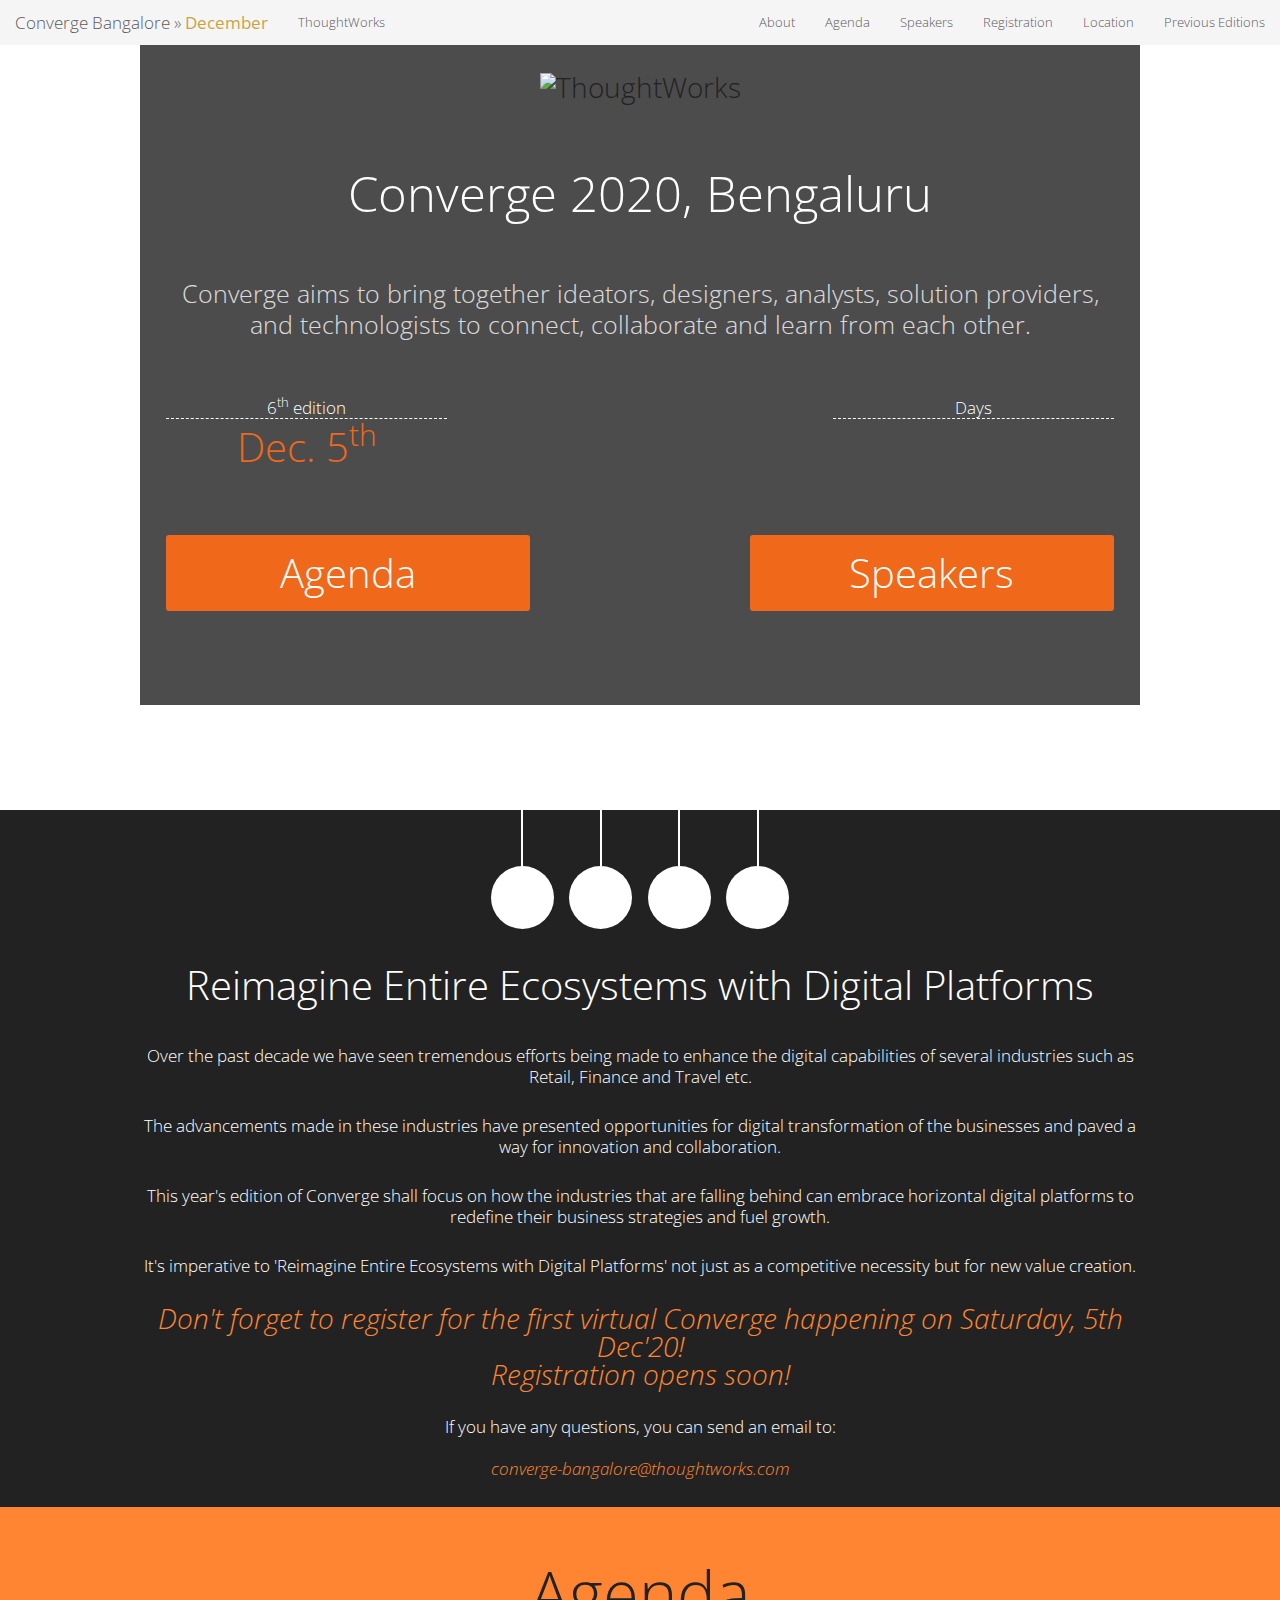
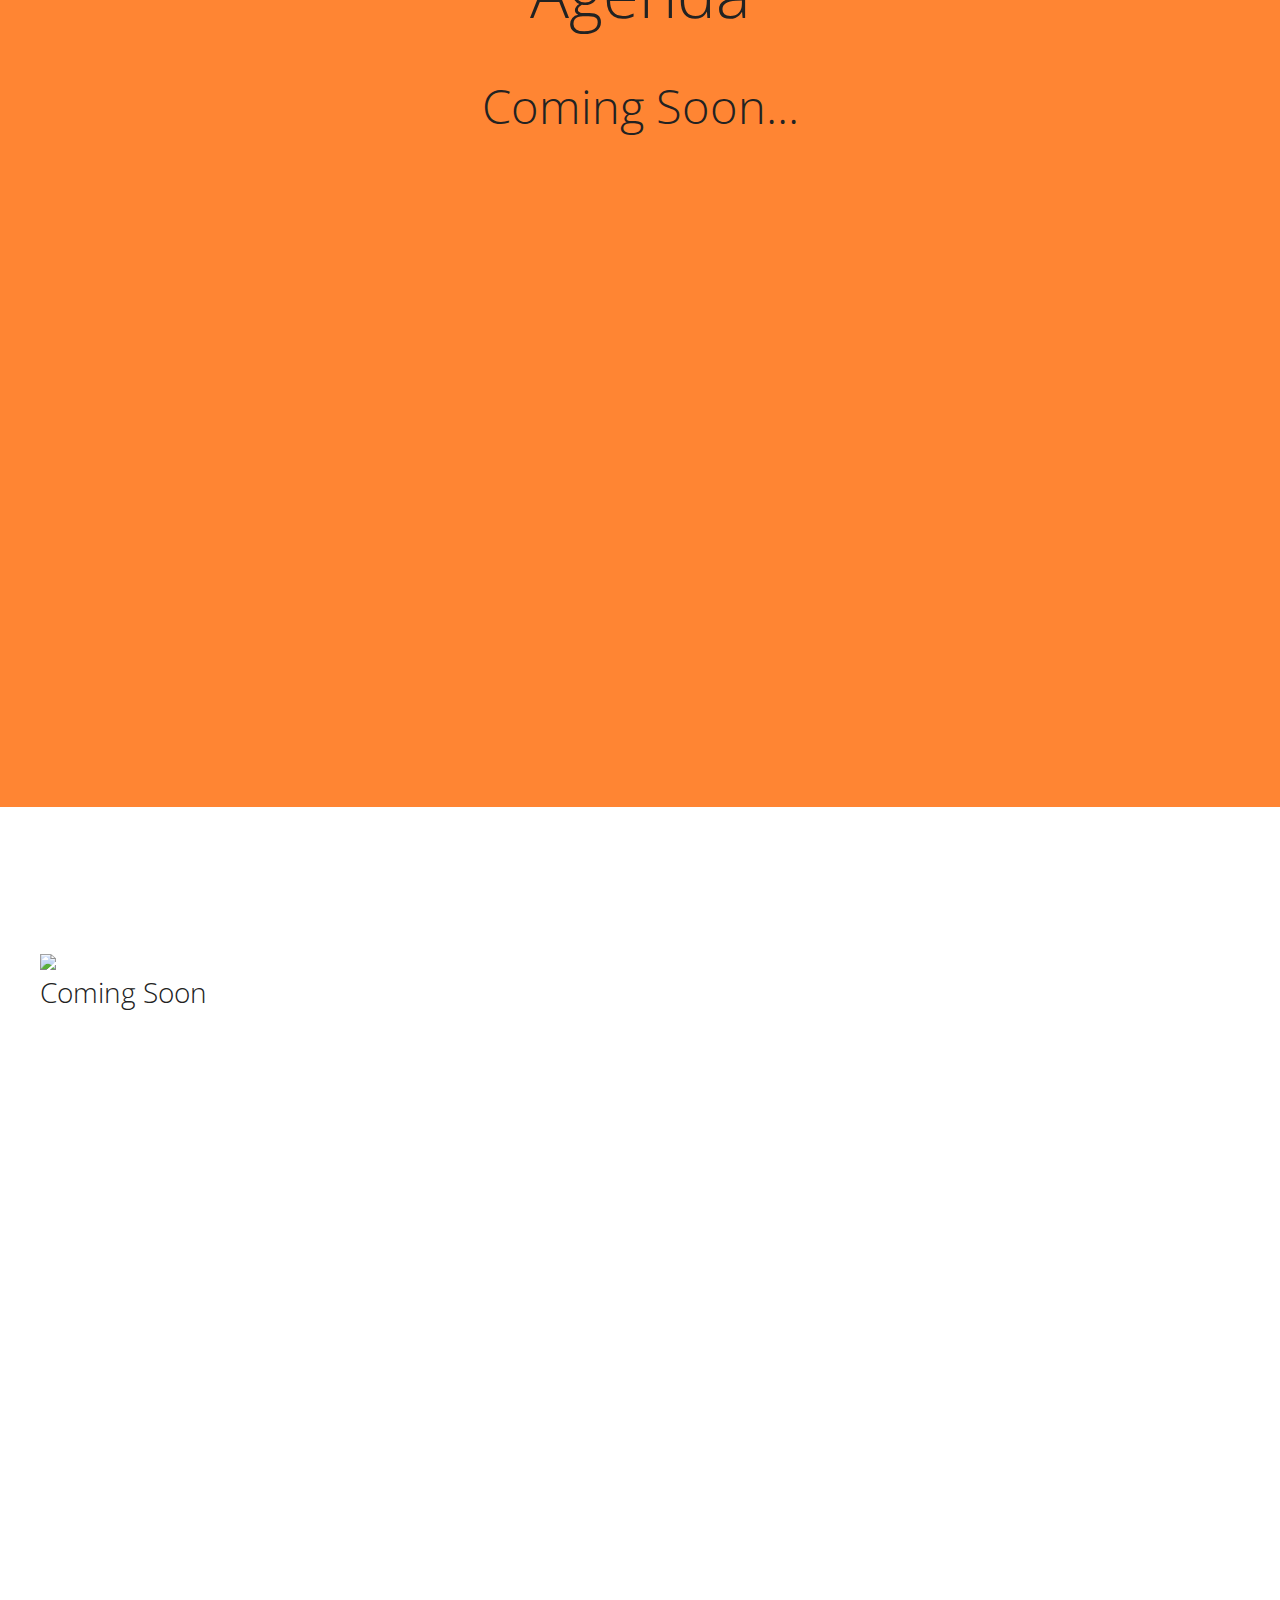
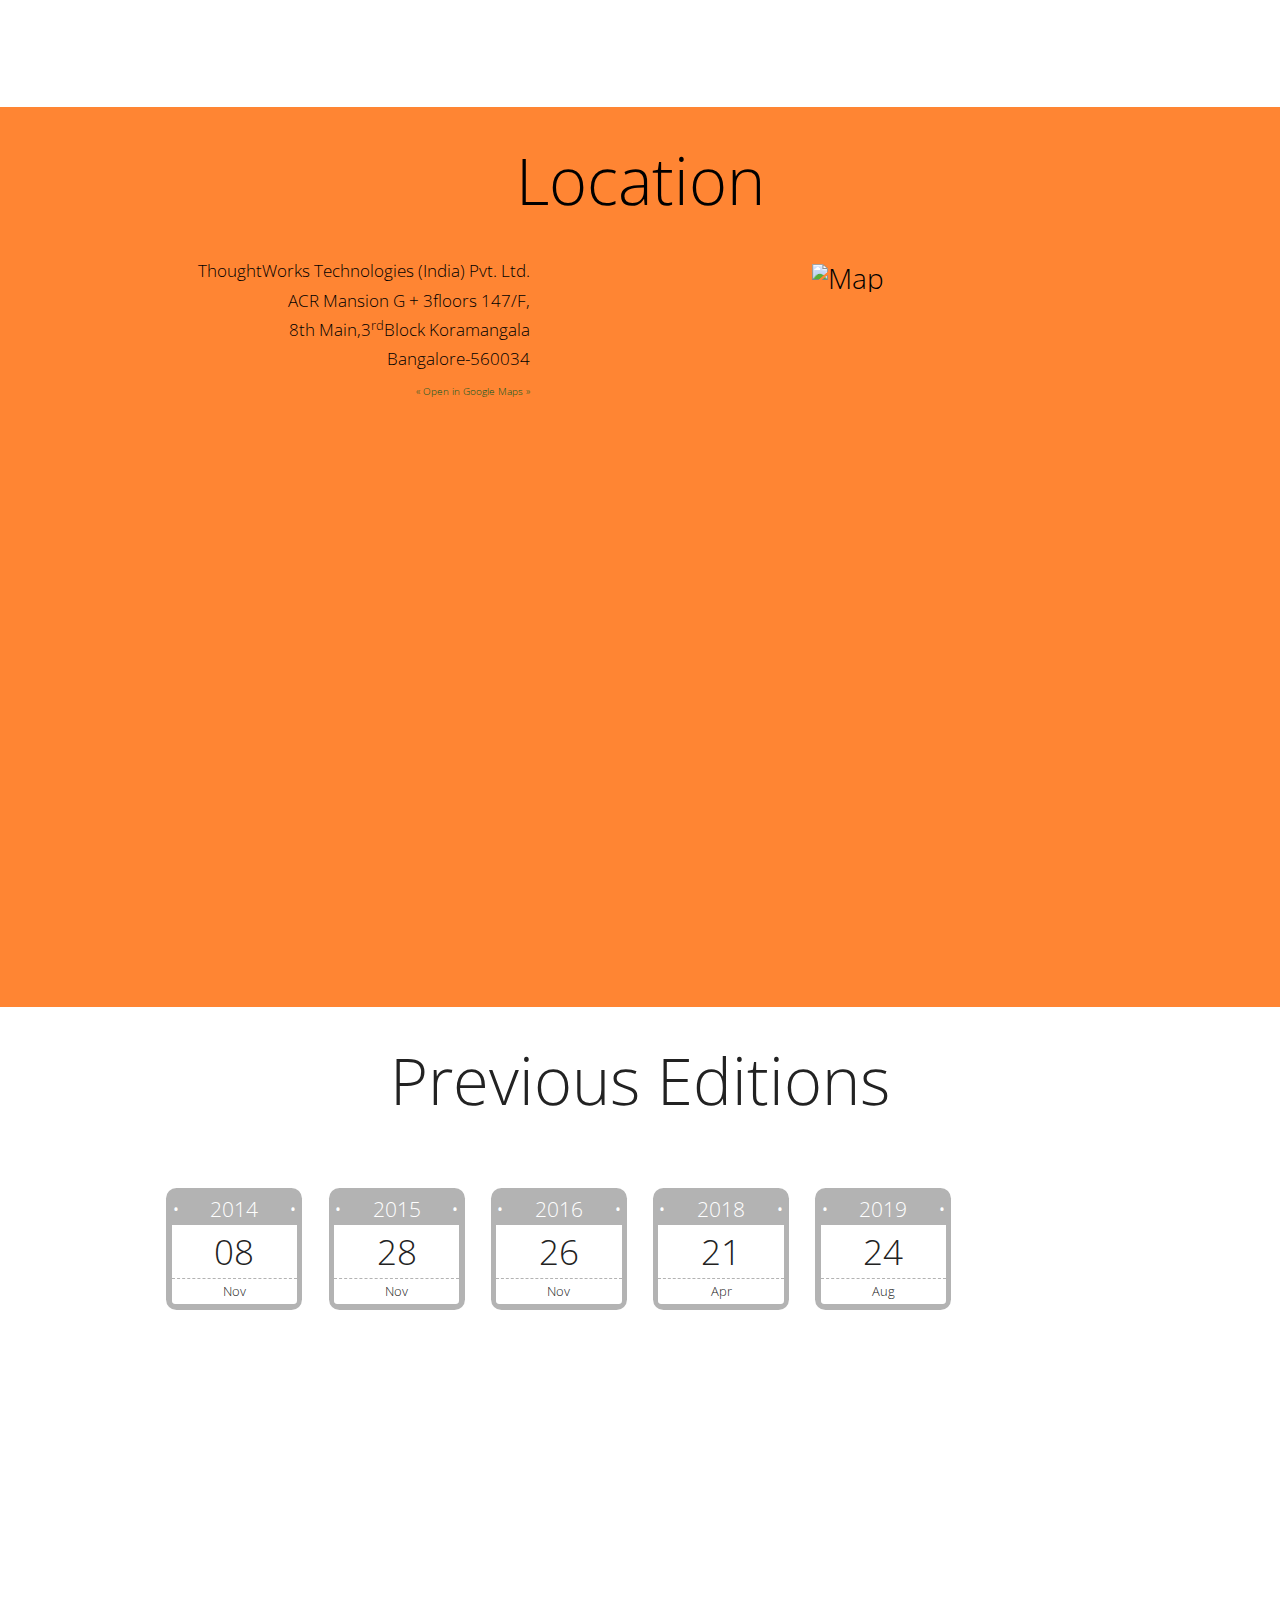
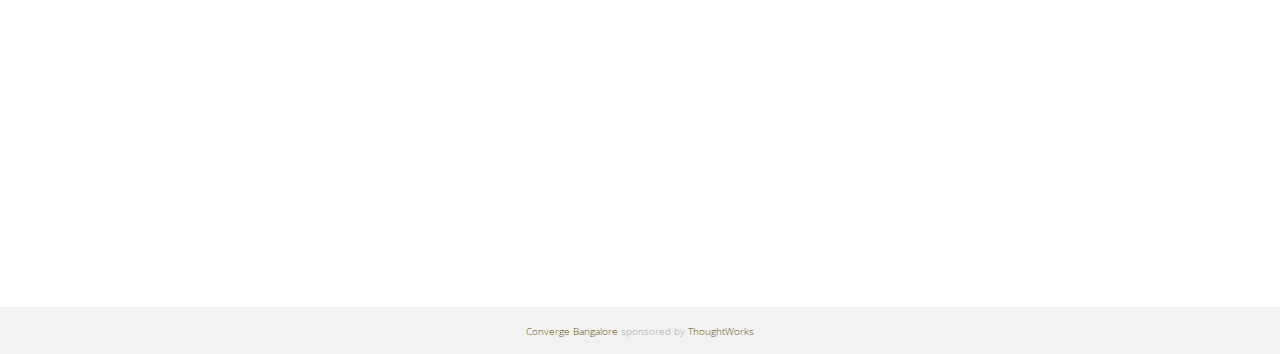
==== index.html @ 7f169633 "Amit|Changing to Remote converge." ====
<!DOCTYPE html    >
<!--[if lt IE 7]>      <html class="no-js lt-ie9 lt-ie8 lt-ie7" xmlns:og="http://ogp.me/ns#"> <![endif]-->
<!--[if IE 7]>         <html class="no-js lt-ie9 lt-ie8" xmlns:og="http://ogp.me/ns#"> <![endif]-->
<!--[if IE 8]>         <html class="no-js lt-ie9" xmlns:og="http://ogp.me/ns#"> <![endif]-->
<!--[if gt IE 8]><!--> <html class="no-js" xmlns:og="http://ogp.me/ns#"> <!--<![endif]-->
  <head>
    <meta charset="utf-8" />
    <meta http-equiv="X-UA-Compatible" content="IE=edge" />
    <meta property="og:image" content="http://thoughtworks-bangalore.github.io/Converge/img/banner.jpg"/>
    <title>Converge Bangalore - December 2020</title>
    <meta name="description" content="" />
    <meta name="viewport" content="width=device-width, initial-scale=1" />
    <link rel="shortcut icon" type="image/x-icon" href="./favicon.ico" />

    <!-- Place favicon.ico and apple-touch-icon.png in the root directory -->

    <link href='http://fonts.googleapis.com/css?family=Open+Sans' rel='stylesheet' type='text/css'>

    <link rel="stylesheet" href="css/app.css" />
    <link rel="stylesheet" href="css/icons/fontello.css" />
    <!--[if IE 7]>
        <link rel="stylesheet" href="css/icons/fontello-ie7.css" />
    <![endif] -->

    <script src="js/custom.modernizr.js"></script>
  </head>
  <body>
    <!--[if lte IE 8]>
        <p class="browsehappy">You are using an <strong>outdated</strong> browser. Please <a href="http://browsehappy.com/" rel="nofollow">upgrade your browser</a> to improve your experience.</p>
    <![endif]-->


    <section id="intro" class="feature feature-small">
        <div class="row logo">
            <div class="large-12 columns">
                <a href="http://www.thoughtworks.com" target="_blank"
                   onclick="ga('send', 'event', 'tw', 'tw')">
                    <img src="./img/tw-logo-white.png" alt="ThoughtWorks" align="center" />
                </a>
                <h1 style="color:white;">Converge 2020, Bengaluru</h1>
                <p style="color:white;opacity:0.8;font-size:0.90em">Converge aims to bring together ideators, designers, analysts, solution providers, and technologists to connect, collaborate and learn from each other.</p>
            </div>
        </div>

        <div class="row countdown columns large-centered">
            <div class="small-4 large-4 columns date">
                <p style="color:white;">6<sup>th</sup> edition</p>
                <h4>Dec. 5<sup>th</sup></h4>
            </div>
            <div class="small-4 large-4 columns counter">
                <p style="color:white;">Days</p>
                <h4 class="couter-border-top"><span id="days">&nbsp;</span></h4>
            </div>
        </div>

        <div class="row actions">
            <!-- <p>Registrations opening soon.</p> -->

                <div class="large-5 columns speaker-list">

                        <a href="#agenda"  rel="nofollow"
                               onclick="ga('send', 'event', 'speaker_list', 'speaker_list')">
                            <h4>Agenda</h4>
                        </a>
                </div>
                <div class="large-5 columns participate">

                        <a href="#speaker_list"  rel="nofollow">
                            <h4>Speakers</h4>
                        </a>
                </div>



        </div>

        <div class="row actions actions-2"> <div class="large-5 columns participate">

            <!-- <a href="#registration"  rel="nofollow">
                <h4>Register for Converge</h4>
            </a> -->
    </div></div>

    </section>

<section id="about" class="feature">
    <div class="row"
         data-bottom="transform:translateY(-5em)" data--100-bottom="transform:translateY(0)">
        <div class="large-12 columns social">
            <a rel="nofollow" href="https://www.facebook.com/ThoughtWorks/" target="_blank"><i class="icon-facebook-2" title="ThoughtWorks Facebook" onclick="ga('send', 'event', 'social', 'facebook')"></i></a>
            <a rel="nofollow" href="https://www.linkedin.com/company/thoughtworks/" target="_blank"><i class="icon-linkedin-2" title="ThoughtWorks LinkedIn" onclick="ga('send', 'event', 'social', 'LinkedIn')"></i></a>
            <a rel="nofollow" href="https://twitter.com/TW_IndiaEdition" target="_blank" title="ThoughtWorks Twitter" onclick="ga('send', 'event', 'social', 'twitter')"><i class="icon-twitter-2"></i></a>
            <a rel="nofollow" href="mailto:converge-bangalore@thoughtworks.com" title="Email us" onclick="ga('send', 'event', 'social', 'email')"><i class="icon-mail"></i></a>
            <!-- NOTE: Last video link is line-wrapping in small screens like iOS a rel="nofollow" href="#" title="Videos (coming soon)"><i class="icon-youtube"></i></a -->
        </div>
    </div>

    <div class="row">

        <h4>Reimagine Entire Ecosystems with Digital Platforms</h4>
        <br>
        <p id="_about" data--100-bottom-top="transform:perspective(400px) rotateX(90deg) scale(.5);transform-origin:50% 0" data--100-bottom="transform:perspective(400px) rotateX(0deg) scale(1)">
            Over the past decade we have seen tremendous efforts being made to enhance the digital capabilities of several industries such as Retail, Finance and Travel etc.
        </p>
        <br>
        <p>
            The advancements made in these industries have presented opportunities for digital transformation of the businesses and paved a way for innovation and collaboration.
        </p>
        <br>
        <p>
            This year's edition of Converge shall focus on how the industries that are falling behind can embrace horizontal digital platforms to redefine their business strategies and fuel growth.
        </p>
        <br>
        <p>
            It's imperative to 'Reimagine Entire Ecosystems with Digital Platforms' not just as a competitive necessity but for new value creation.
        </p>
        <br>
        <a href="#location" class="link"><i>Don't forget to register for the first virtual Converge happening on Saturday, 5th Dec'20! <br> Registration opens soon!</i></a>
        <br><br>
        <p id="_about" data--100-bottom-top="transform:perspective(400px) rotateX(90deg) scale(.5);transform-origin:50% 0" data--100-bottom="transform:perspective(400px) rotateX(0deg) scale(1)">​If you have any questions, you can send an email to: <br><br> <a href="mailto:converge-bangalore@thoughtworks.com" class="link"><em>converge-bangalore@thoughtworks.com</em></a></p>
        </div>
    </div>

</section>

<section id="agenda" class="feature">
    <div class="row" data-bottom="transform:translateY(-10em)" data--100-bottom="transform:translateY(0em)">
        <h2>Agenda</h2>
    </div>
    <div class="row">
        <h3>Coming Soon...</h3>
    </div>

<!--    <div class="timings">-->

<!--          <div class="row">-->
<!--            <div class="large-4 columns time" id="agenda-0"-->
<!--                 data-bottom="transform:rotateX(90deg) scale(0);opacity:0"-->
<!--                 data&#45;&#45;200-bottom="transform:rotateX(0) scale(1);opacity:1">-->
<!--                <p>-->
<!--                    8:30 AM-->
<!--                </p>-->
<!--            </div>-->
<!--            <div class="large-8 columns summary" data-anchor-target="#agenda-0"-->
<!--                 data-bottom="transform:rotateX(90deg) scale(0);opacity:0"-->
<!--                 data&#45;&#45;200-bottom="transform:rotateX(0) scale(1);opacity:1">-->
<!--                <p>Registration</p>-->

<!--            </div>-->
<!--          </div>-->

<!--     <div class="row">-->
<!--            <div class="large-4 columns time" id="agenda-1"-->
<!--                 data-bottom="transform:rotateX(90deg) scale(0);opacity:0"-->
<!--                 data&#45;&#45;200-bottom="transform:rotateX(0) scale(1);opacity:1">-->
<!--                <p>-->
<!--                    9:00 AM-->
<!--                </p>-->
<!--            </div>-->
<!--            <div class="large-8 columns summary" data-anchor-target="#agenda-1"-->
<!--                 data-bottom="transform:rotateX(90deg) scale(0);opacity:0"-->
<!--                 data&#45;&#45;200-bottom="transform:rotateX(0) scale(1);opacity:1">-->
<!--                <p>Event Kick Off<br><i><font size="4">Anirvan Debabrata Lahiri (India Lead, Product Innovation, ThoughtWorks)</i></font></p>-->

<!--            </div>-->

<!--          </div>-->

<!--          <div class="row">-->
<!--            <div class="large-4 columns time" id="agenda-2"-->
<!--                 data-bottom="transform:rotateX(90deg) scale(0);opacity:0"-->
<!--                 data&#45;&#45;200-bottom="transform:rotateX(0) scale(1);opacity:1">-->
<!--                <p>-->
<!--                    9:30 AM - 10:15 AM-->
<!--                </p>-->
<!--            </div>-->
<!--            <div class="large-8 columns summary" data-anchor-target="#agenda-2"-->
<!--                 data-bottom="transform:rotateX(90deg) scale(0);opacity:0"-->
<!--                 data&#45;&#45;200-bottom="transform:rotateX(0) scale(1);opacity:1">-->
<!--                <p>Keynote: First Principles Thinking<br><i><font size="4">Anuj Rathi (Vice President of Product Management, Swiggy)</i></font></p></p>-->
<!--            </div>-->
<!--          </div>-->

<!--          <div class="row">-->
<!--            <div class="large-4 columns time" id="agenda-3"-->
<!--                 data-bottom="transform:rotateX(90deg) scale(0);opacity:0"-->
<!--                 data&#45;&#45;200-bottom="transform:rotateX(0) scale(1);opacity:1">-->
<!--                <p>-->
<!--                    10:15 AM - 11:00 AM-->
<!--                </p>-->
<!--            </div>-->
<!--            <div class="large-8 columns summary" data-anchor-target="#agenda-3"-->
<!--                 data-bottom="transform:rotateX(90deg) scale(0);opacity:0"-->
<!--                 data&#45;&#45;200-bottom="transform:rotateX(0) scale(1);opacity:1">-->
<!--                <p>Data, Meet Homo Sapiens<br><i><font size="4">Ripul Kumar (Independent Consultant, MakeMyTrip)</i></font></p></p>-->
<!--            </div>-->
<!--          </div>-->

<!--          <div class="row">-->
<!--            <div class="large-4 columns time" id="agenda-3"-->
<!--                 data-bottom="transform:rotateX(90deg) scale(0);opacity:0"-->
<!--                 data&#45;&#45;200-bottom="transform:rotateX(0) scale(1);opacity:1">-->
<!--                <p>-->
<!--                    11:00 AM - 11:15 AM-->
<!--                </p>-->
<!--            </div>-->
<!--            <div class="large-8 columns summary" data-anchor-target="#agenda-3"-->
<!--                 data-bottom="transform:rotateX(90deg) scale(0);opacity:0"-->
<!--                 data&#45;&#45;200-bottom="transform:rotateX(0) scale(1);opacity:1">-->
<!--                <p>Tea Break</p>-->
<!--            </div>-->
<!--          </div>-->

<!--          <div class="row">-->
<!--            <div class="large-4 columns time" id="agenda-4"-->
<!--                 data-bottom="transform:rotateX(90deg) scale(0);opacity:0"-->
<!--                 data&#45;&#45;200-bottom="transform:rotateX(0) scale(1);opacity:1">-->
<!--                <p>-->
<!--                    11:15 AM - 12:00 PM-->
<!--                </p>-->
<!--            </div>-->
<!--            <div class="large-8 columns summary" data-anchor-target="#agenda-4"-->
<!--                 data-bottom="transform:rotateX(90deg) scale(0);opacity:0"-->
<!--                 data&#45;&#45;200-bottom="transform:rotateX(0) scale(1);opacity:1">-->
<!--                 <p>Insights that Inspire Innovation<br><i><font size="4">Deepa Bachu (Co-Founder and CEO, Pensaar Design)</i></font></p></p>-->
<!--            </div>-->
<!--          </div>-->

<!--          <div class="row">-->
<!--            <div class="large-4 columns time" id="agenda-5"-->
<!--                 data-bottom="transform:rotateX(90deg) scale(0);opacity:0"-->
<!--                 data&#45;&#45;200-bottom="transform:rotateX(0) scale(1);opacity:1">-->
<!--                <p>-->
<!--                    12:00 Noon - 12:45 PM-->
<!--                </p>-->
<!--            </div>-->
<!--            <div class="large-8 columns summary" data-anchor-target="#agenda-5"-->
<!--                 data-bottom="transform:rotateX(90deg) scale(0);opacity:0"-->
<!--                 data&#45;&#45;200-bottom="transform:rotateX(0) scale(1);opacity:1">-->
<!--                 <p>First Principles of Culture and Product<br><i><font size="4">Vikram Shenoy (Digital Experience Leader)</i></font></p></p>-->
<!--            </div>-->
<!--          </div>-->

<!--          <div class="row">-->
<!--            <div class="large-4 columns time" id="agenda-5"-->
<!--                 data-bottom="transform:rotateX(90deg) scale(0);opacity:0"-->
<!--                 data&#45;&#45;200-bottom="transform:rotateX(0) scale(1);opacity:1">-->
<!--                <p>-->
<!--                    12:45 PM - 1:00 PM-->
<!--                </p>-->
<!--            </div>-->
<!--            <div class="large-8 columns summary" data-anchor-target="#agenda-5"-->
<!--                 data-bottom="transform:rotateX(90deg) scale(0);opacity:0"-->
<!--                 data&#45;&#45;200-bottom="transform:rotateX(0) scale(1);opacity:1">-->
<!--                 <p>Making Digital Payments Ubiquitous<br><i><font size="4">Vinod Kumaar R (Lead Developer, ThoughtWorks)</i></font></p></p>-->
<!--            </div>-->
<!--          </div>-->

<!--          <div class="row">-->
<!--            <div class="large-4 columns time" id="agenda-5"-->
<!--                 data-bottom="transform:rotateX(90deg) scale(0);opacity:0"-->
<!--                 data&#45;&#45;200-bottom="transform:rotateX(0) scale(1);opacity:1">-->
<!--                <p>-->
<!--                    1:00 PM - 1:45 PM-->
<!--                </p>-->
<!--            </div>-->
<!--            <div class="large-8 columns summary" data-anchor-target="#agenda-5"-->
<!--                 data-bottom="transform:rotateX(90deg) scale(0);opacity:0"-->
<!--                 data&#45;&#45;200-bottom="transform:rotateX(0) scale(1);opacity:1">-->
<!--                 <p>Lunch</p>-->
<!--            </div>-->
<!--          </div>-->

<!--          <div class="row">-->
<!--            <div class="large-4 columns time" id="agenda-5"-->
<!--                 data-bottom="transform:rotateX(90deg) scale(0);opacity:0"-->
<!--                 data&#45;&#45;200-bottom="transform:rotateX(0) scale(1);opacity:1">-->
<!--                <p>-->
<!--                    1:45 PM - 2:30 PM-->
<!--                </p>-->
<!--            </div>-->
<!--            <div class="large-8 columns summary" data-anchor-target="#agenda-5"-->
<!--                 data-bottom="transform:rotateX(90deg) scale(0);opacity:0"-->
<!--                 data&#45;&#45;200-bottom="transform:rotateX(0) scale(1);opacity:1">-->
<!--                 <p>SLICE - The Experimentation Mindset<br><i><font size="4">Vishal Vinaykumar Prasad (Lead Business Analyst, ThoughtWorks)</i></font></p></p>-->
<!--            </div>-->
<!--          </div>-->

<!--          <div class="row">-->
<!--            <div class="large-4 columns time" id="agenda-5"-->
<!--                 data-bottom="transform:rotateX(90deg) scale(0);opacity:0"-->
<!--                 data&#45;&#45;200-bottom="transform:rotateX(0) scale(1);opacity:1">-->
<!--                <p>-->
<!--                    2:30 PM - 2:45 PM-->
<!--                </p>-->
<!--            </div>-->
<!--            <div class="large-8 columns summary" data-anchor-target="#agenda-5"-->
<!--                 data-bottom="transform:rotateX(90deg) scale(0);opacity:0"-->
<!--                 data&#45;&#45;200-bottom="transform:rotateX(0) scale(1);opacity:1">-->
<!--                 <p>Applying AI in Hyper-personalisation<br><i><font size="4">Sabitha Rajat (Business Analyst, ThoughtWorks)</i></font></p></p>-->
<!--            </div>-->
<!--          </div>-->

<!--          <div class="row">-->
<!--            <div class="large-4 columns time" id="agenda-5"-->
<!--                 data-bottom="transform:rotateX(90deg) scale(0);opacity:0"-->
<!--                 data&#45;&#45;200-bottom="transform:rotateX(0) scale(1);opacity:1">-->
<!--                <p>-->
<!--                    2:45 PM - 3:00 PM-->
<!--                </p>-->
<!--            </div>-->
<!--            <div class="large-8 columns summary" data-anchor-target="#agenda-5"-->
<!--                 data-bottom="transform:rotateX(90deg) scale(0);opacity:0"-->
<!--                 data&#45;&#45;200-bottom="transform:rotateX(0) scale(1);opacity:1">-->
<!--                 <p>Event Wrap-up</p>-->
<!--            </div>-->
<!--          </div>-->

<!--          <div class="row">-->
<!--            <div class="large-4 columns time" id="agenda-5"-->
<!--                 data-bottom="transform:rotateX(90deg) scale(0);opacity:0"-->
<!--                 data&#45;&#45;200-bottom="transform:rotateX(0) scale(1);opacity:1">-->
<!--                <p>-->
<!--                    3:00 PM - 5:00 PM-->
<!--                </p>-->
<!--            </div>-->
<!--            <div class="large-8 columns summary" data-anchor-target="#agenda-5"-->
<!--                 data-bottom="transform:rotateX(90deg) scale(0);opacity:0"-->
<!--                 data&#45;&#45;200-bottom="transform:rotateX(0) scale(1);opacity:1">-->
<!--                 <p>Workshop: Innovation in Product Thinking<br><i><font size="4">Priya Lakhe & Priya Malhotra (Business Analysts, ThoughtWorks)</i></font>-->
<!--                    <small>On-spot registration (limited seats)</small></p></p>-->
<!--            </div>-->
<!--          </div>-->

<!--          <div class="row">-->
<!--            <div class="large-4 columns time" id="agenda-5"-->
<!--                 data-bottom="transform:rotateX(90deg) scale(0);opacity:0"-->
<!--                 data&#45;&#45;200-bottom="transform:rotateX(0) scale(1);opacity:1">-->
<!--                <p>-->
<!--                    5:00 PM-->
<!--                </p>-->
<!--            </div>-->
<!--            <div class="large-8 columns summary" data-anchor-target="#agenda-5"-->
<!--                 data-bottom="transform:rotateX(90deg) scale(0);opacity:0"-->
<!--                 data&#45;&#45;200-bottom="transform:rotateX(0) scale(1);opacity:1">-->
<!--                 <p>Networking</p>-->
<!--            </div>-->
<!--          </div>-->
<!--      </div>-->
<!--    </div>-->
</section>

<section id="speaker_list" class="speakerList" >
    <div class="header">
        <h2>Speakers</h2>
    </div>
    <div class="speakers-list-item speakers-list-item-initial">
        <img src="./img/2020/coming-soon.jpg" />
        <div class="speakers-list-description">
            <h6>Coming Soon</h6>
<!--            <p>Vice President of Product Management, Swiggy</p>-->
        </div>
    </div>
<!--    <div class="speakers-list">-->
<!--        <div class="speakers-list-item"><img src="./img/2019/ripul.jpg" />-->
<!--            <div class="speakers-list-description">-->
<!--                <h6>Ripul Kumar</h6>-->
<!--                <p>Independent Consultant, MakeMyTrip</p>-->
<!--            </div>-->
<!--        </div>-->
<!--        <div class="speakers-list-item"><img src="./img/2019/deepa.jpg" />-->
<!--            <div class="speakers-list-description">-->
<!--                <h6>Deepa Bachu</h6>-->
<!--                <p>Co-Founder and CEO, Pensaar Design</p>-->
<!--            </div>-->
<!--        </div>-->
<!--        <div class="speakers-list-item"><img src="./img/2019/vikram.jpg" />-->
<!--            <div class="speakers-list-description">-->
<!--                <h6>Vikram Shenoy</h6>-->
<!--                <p>Digital Experience Leader</p>-->
<!--            </div>-->
<!--        </div>-->
<!--        <div class="speakers-list-item"><img src="./img/2019/vinod.jpg" />-->
<!--            <div class="speakers-list-description">-->
<!--                <h6>Vinod Kumaar R</h6>-->
<!--                <p>Lead Developer, ThoughtWorks</p>-->
<!--            </div>-->
<!--        </div>-->
<!--        <div class="speakers-list-item"><img src="./img/2019/vishal.jpg" />-->
<!--            <div class="speakers-list-description">-->
<!--                <h6>Vishal Vinaykumar Prasad</h6>-->
<!--                <p>Lead Business Analyst, ThoughtWorks</p>-->
<!--            </div>-->
<!--        </div>-->
<!--        <div class="speakers-list-item"><img src="./img/2019/sabitha.jpg" />-->
<!--            <div class="speakers-list-description">-->
<!--                <h6>Sabitha Rajat</h6>-->
<!--                <p>Business Analyst, ThoughtWorks</p>-->
<!--            </div>-->
<!--        </div>-->

<!--    </div>-->
</section>


<header id="header" class="feature">
    <div class="fixed">
        <nav class="top-bar">
            <ul class="title-area">
                <li class="name"><h1><a href="./">Converge Bangalore &raquo; <span>December</span></a></h1></li>
                <li class="toggle-topbar menu-icon"><a href="#"></a></li>
            </ul>
            <section class="top-bar-section">
                <ul class="left">
                    <li><a href="http://www.thoughtworks.com" target="_blank"
                           onclick="ga('send', 'event', 'tw', 'tw')">ThoughtWorks</a>
                    </li>
                </ul>
                <ul class="right">
                    <li><a href="#about">About</a></li>
                    <li><a href="#agenda">Agenda</a></li>
                    <li> <a href="#speaker_list"  rel="nofollow">Speakers</a> </li>
                    <li> <a href="#registration"  rel="nofollow">Registration</a> </li>

                    <li><a href="#location">Location</a></li>
                    <li><a href="#archive">Previous Editions</a></li>
                </ul>
            </section>
        </nav>
    </div>
</header>
</center>

<!-- <section id="registration" class="feature" >
    <center>
        <iframe src="https://docs.google.com/forms/d/e/1FAIpQLSco127aB2KkpkEw5QYHcjXZF2IGTsBf8WFViN9TMD-InaSbWQ/viewform?embedded=true" width="640" height="1468" frameborder="0" marginheight="0" marginwidth="0">Loading…</iframe>
    </center>
</section> -->

<section id="location" class="feature">
    <div class="row" data-bottom="transform:translateY(-10em)" data--100-bottom="transform:translateY(0em)">
        <br><h2>Location</h2>
    </div>

    <div class="row">
        <div class="large-5 columns address" data--100-bottom-top="transform:translateX(-100%)" data--100-bottom="transform:translateX(0)">
            <p>
                <span>ThoughtWorks Technologies (India) Pvt. Ltd.</span>
                <span>ACR Mansion G + 3floors 147/F, </span>
                <span>8th Main,3<sup>rd</sup>Block Koramangala </span>
                <span>Bangalore-560034 </span>
                <span><small><a href="https://www.google.co.id/maps/dir//ThoughtWorks,+ACR+Mansion,+147%2FF,+8th+Main,+3rd+Block+Koramangala,+Koramangala+3+Block,+Koramangala,+Bengaluru,+Karnataka+560034,+India/@12.928731,77.6267284,17z/data=!4m13!1m4!3m3!1s0x3bae145e7228354d:0x116853ce31352ab1!2sThoughtWorks!3b1!4m7!1m0!1m5!1m1!1s0x3bae145e7228354d:0x116853ce31352ab1!2m2!1d77.6289171!2d12.9287258?hl=en" target="_blank" rel="nofollow">&laquo; Open in Google Maps &raquo;</a></small></span>
            </p>
        </div>

        <div class="large-7 columns map" data-anchor-target=".address" data--100-bottom-top="transform:translateX(100%)" data--100-bottom="transform:translateX(0)">
            <a href="https://www.google.co.id/maps/dir//ThoughtWorks,+ACR+Mansion,+147%2FF,+8th+Main,+3rd+Block+Koramangala,+Koramangala+3+Block,+Koramangala,+Bengaluru,+Karnataka+560034,+India/@12.928731,77.6267284,17z/data=!4m13!1m4!3m3!1s0x3bae145e7228354d:0x116853ce31352ab1!2sThoughtWorks!3b1!4m7!1m0!1m5!1m1!1s0x3bae145e7228354d:0x116853ce31352ab1!2m2!1d77.6289171!2d12.9287258?hl=en" target="_blank" rel="nofollow">
                <img src="./img/map.png" alt="Map" align="center" />
            </a>
        </div>
    </div>
</section>

<section id="archive" class="feature">
    <div class="row" data-bottom="transform:translateY(-10em)" data--100-bottom="transform:translateY(0em)">
        <h2>Previous Editions</h2>
    </div>

    <div class="row">
        <div class="large-12 columns">
            <ul class="grid small-block-grid-3 large-block-grid-6">


                <li>
                    <a href="https://info.thoughtworks.com/RE15Q2INEVConvergePuneMay2015_converge-bangalore-november-8-registration.html" target="_blank" data-bottom="transform:rotateZ(180deg) rotateY(90deg) scale(0);opacity:0;transform-origin:50% 0" data--150-bottom="transform:rotateZ(0deg) rotateY(0) scale(1);opacity:1">
                        <div class="month">2014</div>
                        <div class="day">08</div>
                        <div class="year">Nov</div>
                    </a>
                </li>
                <li>
                        <a href="./nov2015.html" target="_blank" data-bottom="transform:rotateZ(180deg) rotateY(90deg) scale(0);opacity:0;transform-origin:50% 0" data--150-bottom="transform:rotateZ(0deg) rotateY(0) scale(1);opacity:1">
                            <div class="month">2015</div>
                            <div class="day">28</div>
                            <div class="year">Nov</div>
                        </a>
                    </li>
                    <li>
                            <a href="./nov2016.html" target="_blank" data-bottom="transform:rotateZ(180deg) rotateY(90deg) scale(0);opacity:0;transform-origin:50% 0" data--150-bottom="transform:rotateZ(0deg) rotateY(0) scale(1);opacity:1">
                                <div class="month">2016</div>
                                <div class="day">26</div>
                                <div class="year">Nov</div>
                            </a>
                        </li>
                        <li>
                                <a href="./apr2018.html" target="_blank" data-bottom="transform:rotateZ(180deg) rotateY(90deg) scale(0);opacity:0;transform-origin:50% 0" data--150-bottom="transform:rotateZ(0deg) rotateY(0) scale(1);opacity:1">
                                    <div class="month">2018</div>
                                    <div class="day">21</div>
                                    <div class="year">Apr</div>
                                </a>
                            </li>
                <li>
                    <a href="./aug2019.html" target="_blank" data-bottom="transform:rotateZ(180deg) rotateY(90deg) scale(0);opacity:0;transform-origin:50% 0" data--150-bottom="transform:rotateZ(0deg) rotateY(0) scale(1);opacity:1">
                        <div class="month">2019</div>
                        <div class="day">24</div>
                        <div class="year">Aug</div>
                    </a>
                </li>

            </ul>
        </div>
    </div>
</section>

    <footer id="footer" class="feature">
    <div class="row">
        <div class="large-12 columns">
            <p><small>
                <a href=".">Converge Bangalore</a> sponsored by
                <a rel="nofollow" target="_blank" href="//thoughtworks.com">ThoughtWorks</a><br />
            </small></p>
        </div>
    </div>
</footer>

<script>window.targetDate = new Date("December 5 2020")</script>
<script src="js/ticker.js"></script>


    <!-- Google Analytics -->
 <script>
  (function(i,s,o,g,r,a,m){i['GoogleAnalyticsObject']=r;i[r]=i[r]||function(){
  (i[r].q=i[r].q||[]).push(arguments)},i[r].l=1*new Date();a=s.createElement(o),
  m=s.getElementsByTagName(o)[0];a.async=1;a.src=g;m.parentNode.insertBefore(a,m)
  })(window,document,'script','//www.google-analytics.com/analytics.js','ga');

  ga('create', 'UA-69682718-1', 'auto');
  ga('send', 'pageview');

</script>
  </body>
</html>
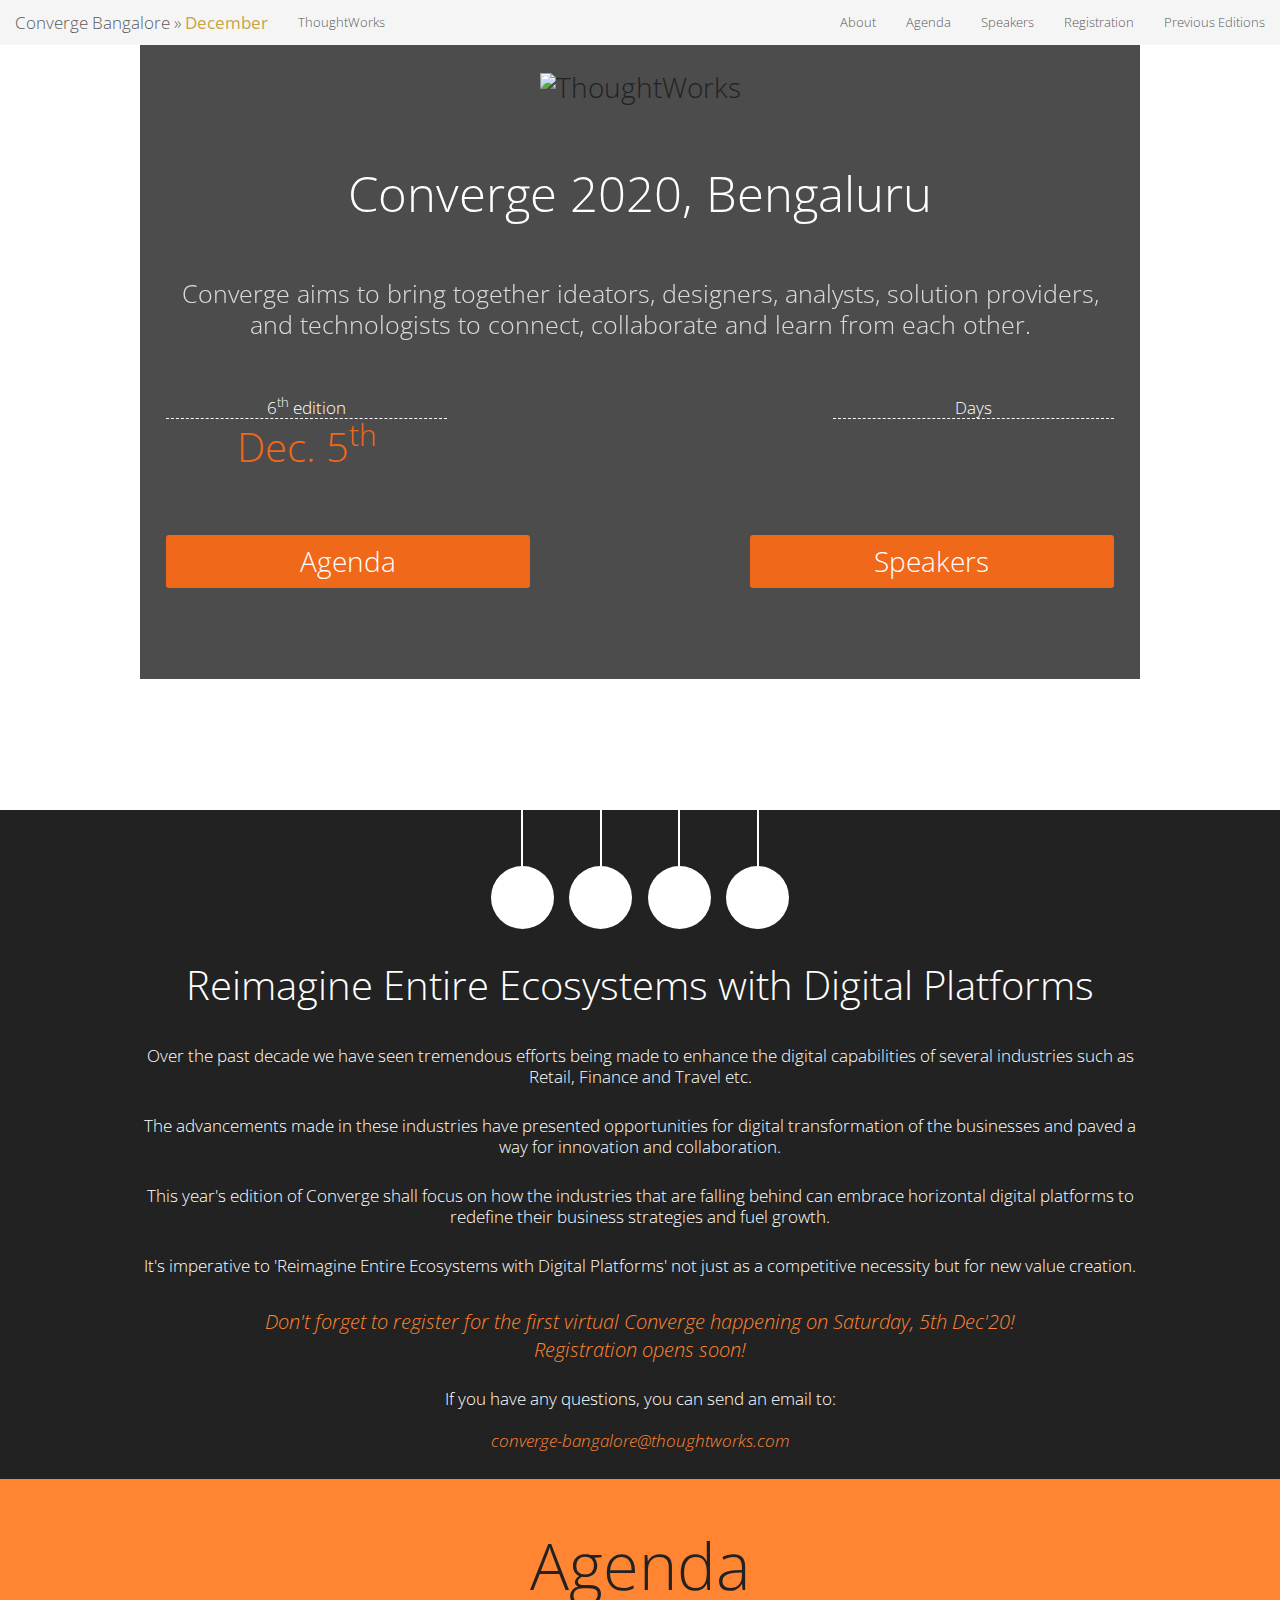
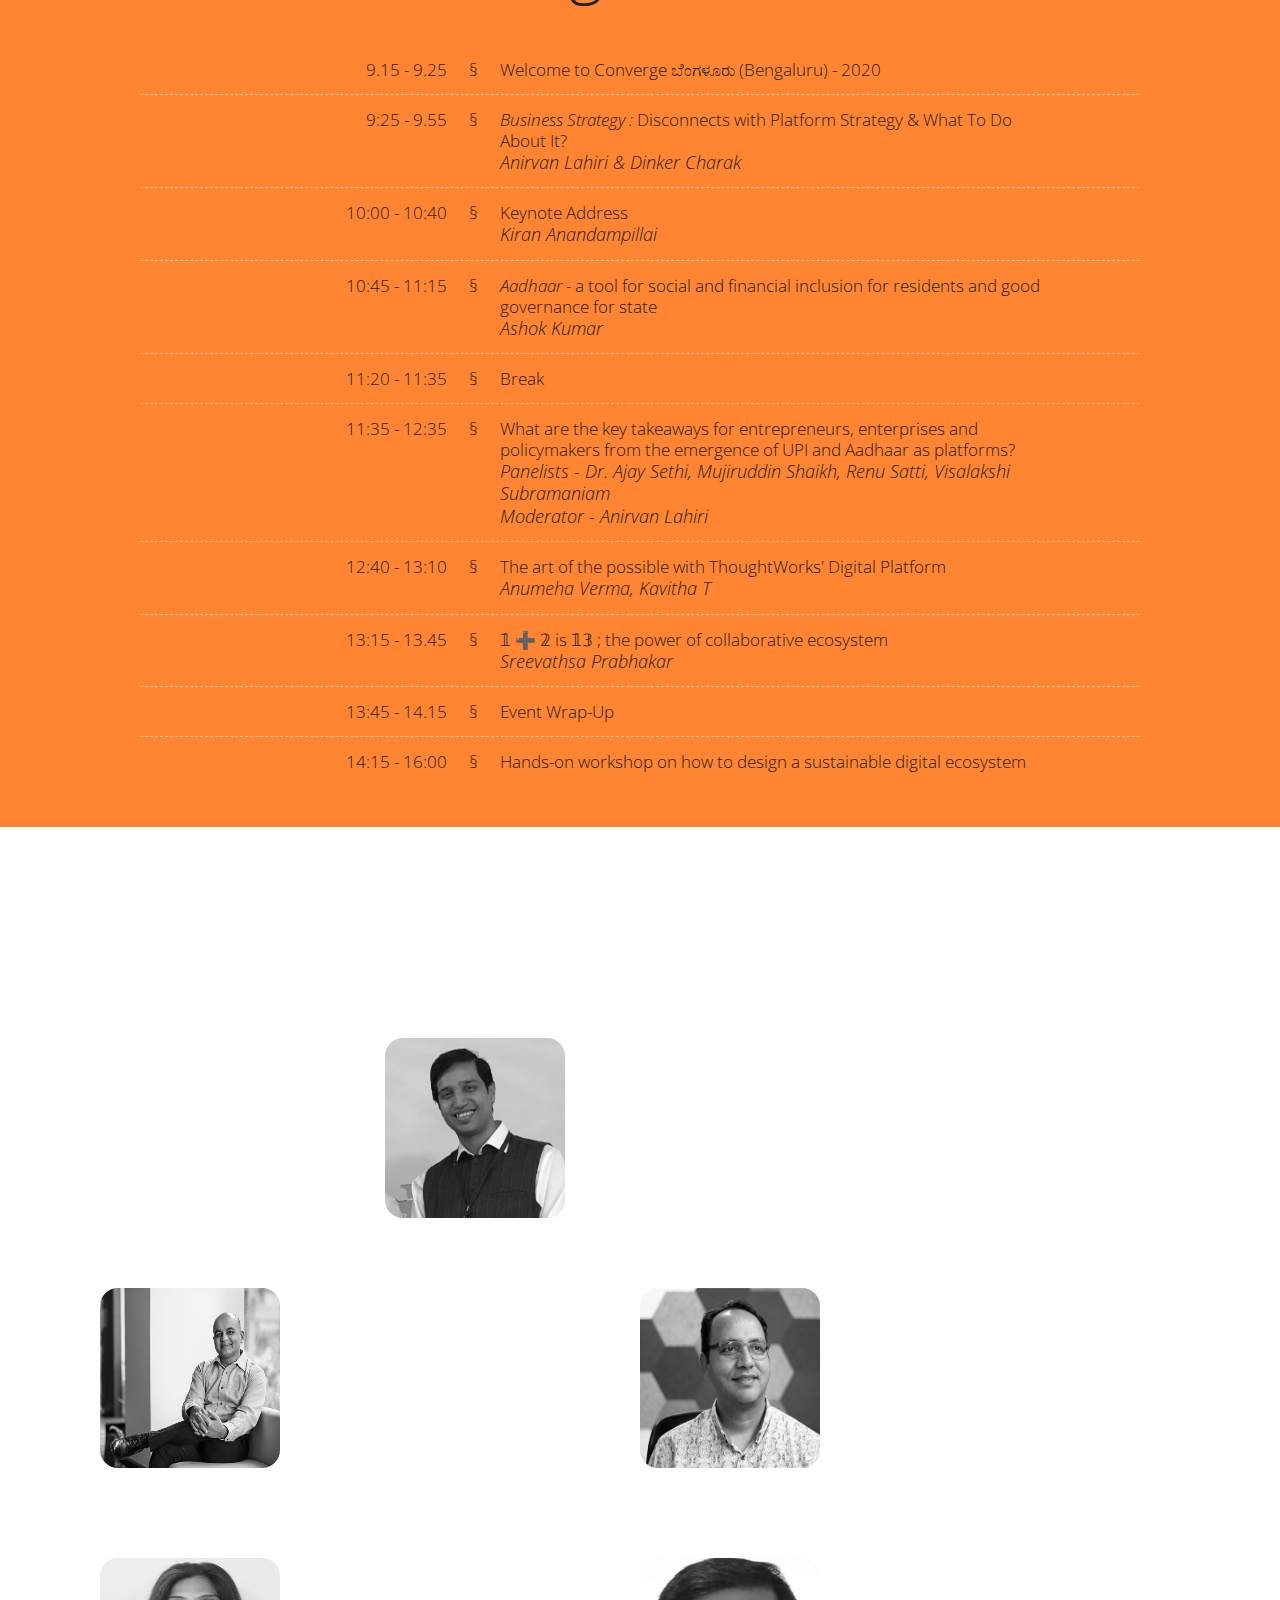
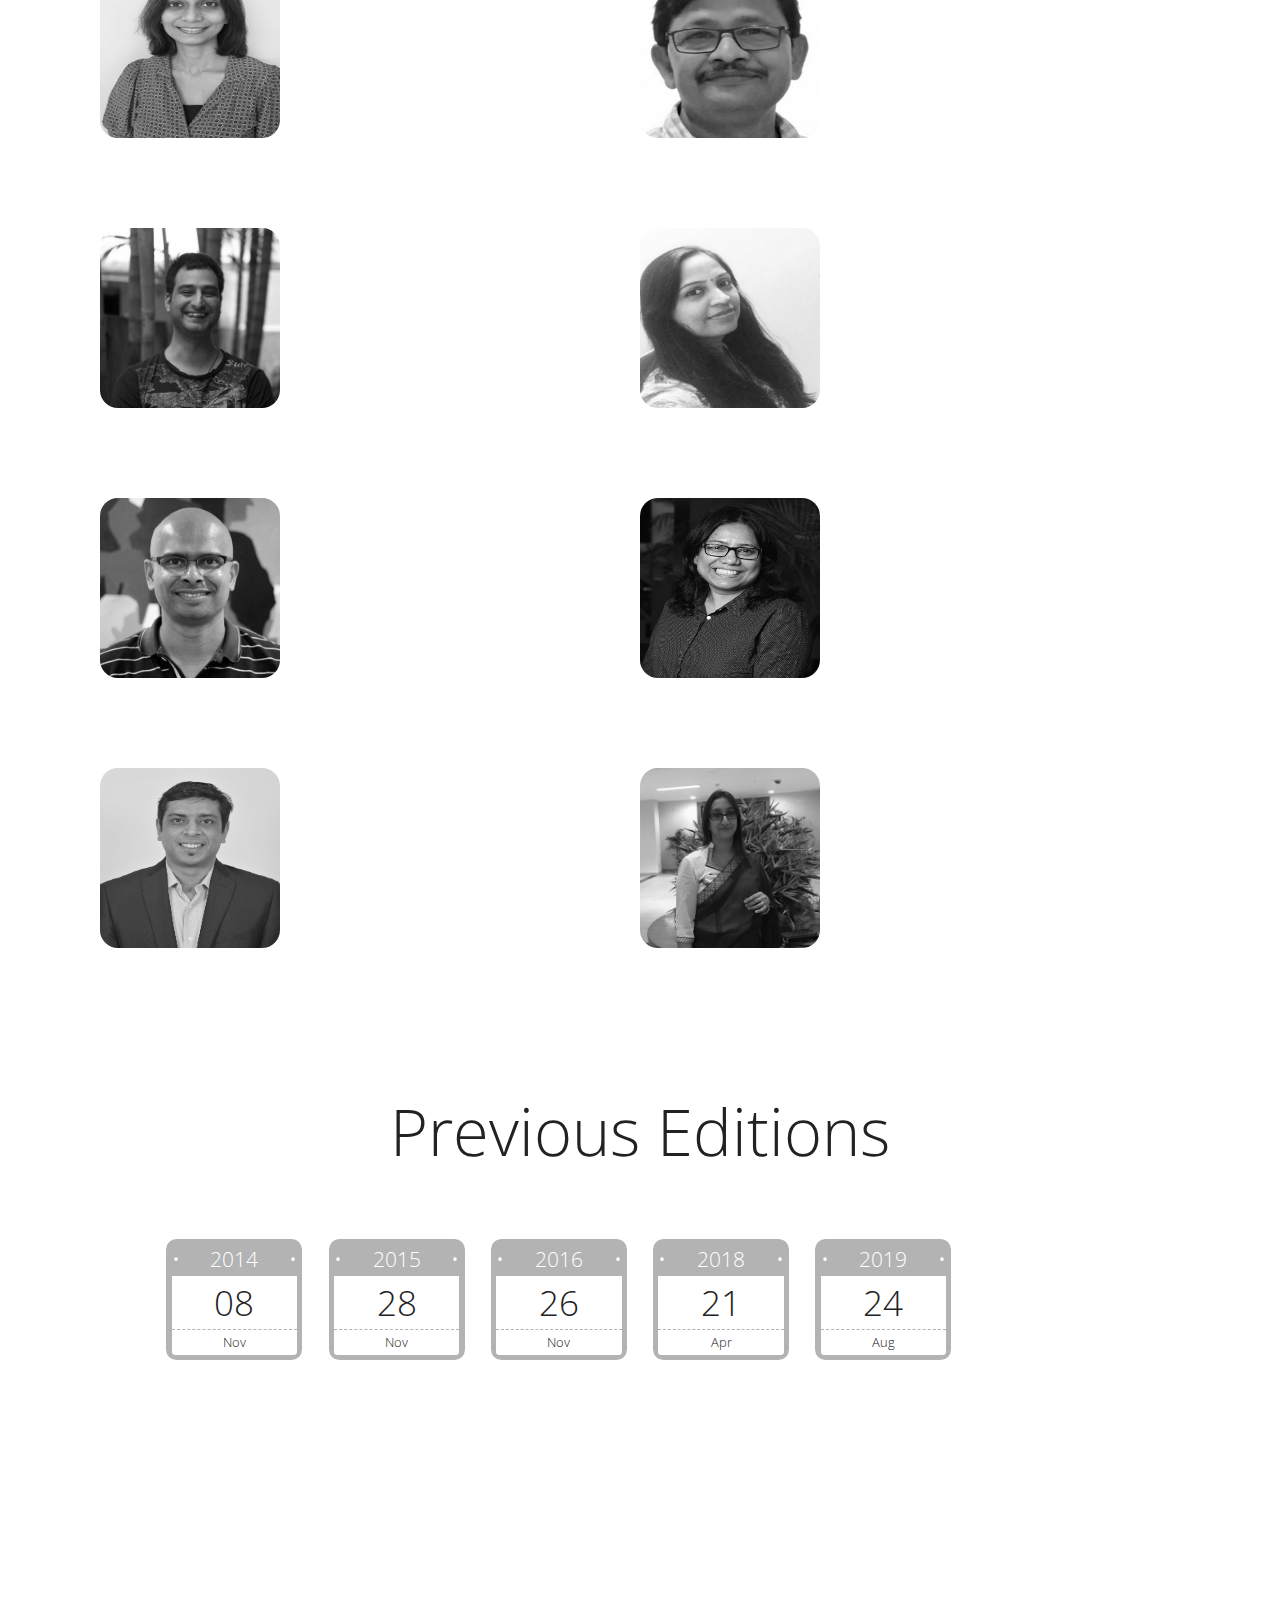
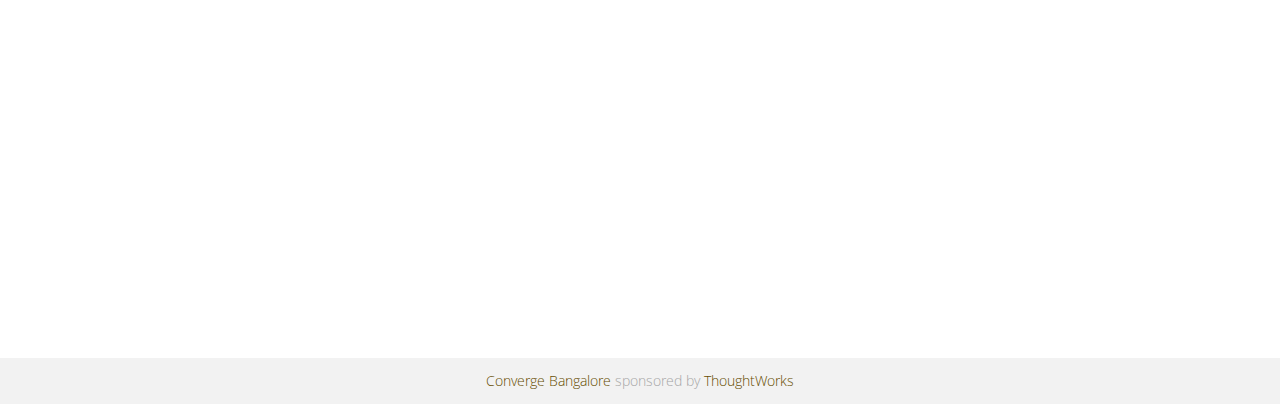
==== commit cdbf33a7: "Update the agenda- converge 2020" ====
--- a/index.html
+++ b/index.html
@@ -127,279 +127,313 @@
     <div class="row" data-bottom="transform:translateY(-10em)" data--100-bottom="transform:translateY(0em)">
         <h2>Agenda</h2>
     </div>
-    <div class="row">
-        <h3>Coming Soon...</h3>
-    </div>
-
-<!--    <div class="timings">-->
-
-<!--          <div class="row">-->
-<!--            <div class="large-4 columns time" id="agenda-0"-->
-<!--                 data-bottom="transform:rotateX(90deg) scale(0);opacity:0"-->
-<!--                 data&#45;&#45;200-bottom="transform:rotateX(0) scale(1);opacity:1">-->
-<!--                <p>-->
-<!--                    8:30 AM-->
-<!--                </p>-->
-<!--            </div>-->
-<!--            <div class="large-8 columns summary" data-anchor-target="#agenda-0"-->
-<!--                 data-bottom="transform:rotateX(90deg) scale(0);opacity:0"-->
-<!--                 data&#45;&#45;200-bottom="transform:rotateX(0) scale(1);opacity:1">-->
-<!--                <p>Registration</p>-->
-
-<!--            </div>-->
-<!--          </div>-->
-
-<!--     <div class="row">-->
-<!--            <div class="large-4 columns time" id="agenda-1"-->
-<!--                 data-bottom="transform:rotateX(90deg) scale(0);opacity:0"-->
-<!--                 data&#45;&#45;200-bottom="transform:rotateX(0) scale(1);opacity:1">-->
-<!--                <p>-->
-<!--                    9:00 AM-->
-<!--                </p>-->
-<!--            </div>-->
-<!--            <div class="large-8 columns summary" data-anchor-target="#agenda-1"-->
-<!--                 data-bottom="transform:rotateX(90deg) scale(0);opacity:0"-->
-<!--                 data&#45;&#45;200-bottom="transform:rotateX(0) scale(1);opacity:1">-->
-<!--                <p>Event Kick Off<br><i><font size="4">Anirvan Debabrata Lahiri (India Lead, Product Innovation, ThoughtWorks)</i></font></p>-->
-
-<!--            </div>-->
-
-<!--          </div>-->
-
-<!--          <div class="row">-->
-<!--            <div class="large-4 columns time" id="agenda-2"-->
-<!--                 data-bottom="transform:rotateX(90deg) scale(0);opacity:0"-->
-<!--                 data&#45;&#45;200-bottom="transform:rotateX(0) scale(1);opacity:1">-->
-<!--                <p>-->
-<!--                    9:30 AM - 10:15 AM-->
-<!--                </p>-->
-<!--            </div>-->
-<!--            <div class="large-8 columns summary" data-anchor-target="#agenda-2"-->
-<!--                 data-bottom="transform:rotateX(90deg) scale(0);opacity:0"-->
-<!--                 data&#45;&#45;200-bottom="transform:rotateX(0) scale(1);opacity:1">-->
-<!--                <p>Keynote: First Principles Thinking<br><i><font size="4">Anuj Rathi (Vice President of Product Management, Swiggy)</i></font></p></p>-->
-<!--            </div>-->
-<!--          </div>-->
-
-<!--          <div class="row">-->
-<!--            <div class="large-4 columns time" id="agenda-3"-->
-<!--                 data-bottom="transform:rotateX(90deg) scale(0);opacity:0"-->
-<!--                 data&#45;&#45;200-bottom="transform:rotateX(0) scale(1);opacity:1">-->
-<!--                <p>-->
-<!--                    10:15 AM - 11:00 AM-->
-<!--                </p>-->
-<!--            </div>-->
-<!--            <div class="large-8 columns summary" data-anchor-target="#agenda-3"-->
-<!--                 data-bottom="transform:rotateX(90deg) scale(0);opacity:0"-->
-<!--                 data&#45;&#45;200-bottom="transform:rotateX(0) scale(1);opacity:1">-->
-<!--                <p>Data, Meet Homo Sapiens<br><i><font size="4">Ripul Kumar (Independent Consultant, MakeMyTrip)</i></font></p></p>-->
-<!--            </div>-->
-<!--          </div>-->
-
-<!--          <div class="row">-->
-<!--            <div class="large-4 columns time" id="agenda-3"-->
-<!--                 data-bottom="transform:rotateX(90deg) scale(0);opacity:0"-->
-<!--                 data&#45;&#45;200-bottom="transform:rotateX(0) scale(1);opacity:1">-->
-<!--                <p>-->
-<!--                    11:00 AM - 11:15 AM-->
-<!--                </p>-->
-<!--            </div>-->
-<!--            <div class="large-8 columns summary" data-anchor-target="#agenda-3"-->
-<!--                 data-bottom="transform:rotateX(90deg) scale(0);opacity:0"-->
-<!--                 data&#45;&#45;200-bottom="transform:rotateX(0) scale(1);opacity:1">-->
-<!--                <p>Tea Break</p>-->
-<!--            </div>-->
-<!--          </div>-->
-
-<!--          <div class="row">-->
-<!--            <div class="large-4 columns time" id="agenda-4"-->
-<!--                 data-bottom="transform:rotateX(90deg) scale(0);opacity:0"-->
-<!--                 data&#45;&#45;200-bottom="transform:rotateX(0) scale(1);opacity:1">-->
-<!--                <p>-->
-<!--                    11:15 AM - 12:00 PM-->
-<!--                </p>-->
-<!--            </div>-->
-<!--            <div class="large-8 columns summary" data-anchor-target="#agenda-4"-->
-<!--                 data-bottom="transform:rotateX(90deg) scale(0);opacity:0"-->
-<!--                 data&#45;&#45;200-bottom="transform:rotateX(0) scale(1);opacity:1">-->
-<!--                 <p>Insights that Inspire Innovation<br><i><font size="4">Deepa Bachu (Co-Founder and CEO, Pensaar Design)</i></font></p></p>-->
-<!--            </div>-->
-<!--          </div>-->
-
-<!--          <div class="row">-->
-<!--            <div class="large-4 columns time" id="agenda-5"-->
-<!--                 data-bottom="transform:rotateX(90deg) scale(0);opacity:0"-->
-<!--                 data&#45;&#45;200-bottom="transform:rotateX(0) scale(1);opacity:1">-->
-<!--                <p>-->
-<!--                    12:00 Noon - 12:45 PM-->
-<!--                </p>-->
-<!--            </div>-->
-<!--            <div class="large-8 columns summary" data-anchor-target="#agenda-5"-->
-<!--                 data-bottom="transform:rotateX(90deg) scale(0);opacity:0"-->
-<!--                 data&#45;&#45;200-bottom="transform:rotateX(0) scale(1);opacity:1">-->
-<!--                 <p>First Principles of Culture and Product<br><i><font size="4">Vikram Shenoy (Digital Experience Leader)</i></font></p></p>-->
-<!--            </div>-->
-<!--          </div>-->
-
-<!--          <div class="row">-->
-<!--            <div class="large-4 columns time" id="agenda-5"-->
-<!--                 data-bottom="transform:rotateX(90deg) scale(0);opacity:0"-->
-<!--                 data&#45;&#45;200-bottom="transform:rotateX(0) scale(1);opacity:1">-->
-<!--                <p>-->
-<!--                    12:45 PM - 1:00 PM-->
-<!--                </p>-->
-<!--            </div>-->
-<!--            <div class="large-8 columns summary" data-anchor-target="#agenda-5"-->
-<!--                 data-bottom="transform:rotateX(90deg) scale(0);opacity:0"-->
-<!--                 data&#45;&#45;200-bottom="transform:rotateX(0) scale(1);opacity:1">-->
-<!--                 <p>Making Digital Payments Ubiquitous<br><i><font size="4">Vinod Kumaar R (Lead Developer, ThoughtWorks)</i></font></p></p>-->
-<!--            </div>-->
-<!--          </div>-->
-
-<!--          <div class="row">-->
-<!--            <div class="large-4 columns time" id="agenda-5"-->
-<!--                 data-bottom="transform:rotateX(90deg) scale(0);opacity:0"-->
-<!--                 data&#45;&#45;200-bottom="transform:rotateX(0) scale(1);opacity:1">-->
-<!--                <p>-->
-<!--                    1:00 PM - 1:45 PM-->
-<!--                </p>-->
-<!--            </div>-->
-<!--            <div class="large-8 columns summary" data-anchor-target="#agenda-5"-->
-<!--                 data-bottom="transform:rotateX(90deg) scale(0);opacity:0"-->
-<!--                 data&#45;&#45;200-bottom="transform:rotateX(0) scale(1);opacity:1">-->
-<!--                 <p>Lunch</p>-->
-<!--            </div>-->
-<!--          </div>-->
-
-<!--          <div class="row">-->
-<!--            <div class="large-4 columns time" id="agenda-5"-->
-<!--                 data-bottom="transform:rotateX(90deg) scale(0);opacity:0"-->
-<!--                 data&#45;&#45;200-bottom="transform:rotateX(0) scale(1);opacity:1">-->
-<!--                <p>-->
-<!--                    1:45 PM - 2:30 PM-->
-<!--                </p>-->
-<!--            </div>-->
-<!--            <div class="large-8 columns summary" data-anchor-target="#agenda-5"-->
-<!--                 data-bottom="transform:rotateX(90deg) scale(0);opacity:0"-->
-<!--                 data&#45;&#45;200-bottom="transform:rotateX(0) scale(1);opacity:1">-->
-<!--                 <p>SLICE - The Experimentation Mindset<br><i><font size="4">Vishal Vinaykumar Prasad (Lead Business Analyst, ThoughtWorks)</i></font></p></p>-->
-<!--            </div>-->
-<!--          </div>-->
-
-<!--          <div class="row">-->
-<!--            <div class="large-4 columns time" id="agenda-5"-->
-<!--                 data-bottom="transform:rotateX(90deg) scale(0);opacity:0"-->
-<!--                 data&#45;&#45;200-bottom="transform:rotateX(0) scale(1);opacity:1">-->
-<!--                <p>-->
-<!--                    2:30 PM - 2:45 PM-->
-<!--                </p>-->
-<!--            </div>-->
-<!--            <div class="large-8 columns summary" data-anchor-target="#agenda-5"-->
-<!--                 data-bottom="transform:rotateX(90deg) scale(0);opacity:0"-->
-<!--                 data&#45;&#45;200-bottom="transform:rotateX(0) scale(1);opacity:1">-->
-<!--                 <p>Applying AI in Hyper-personalisation<br><i><font size="4">Sabitha Rajat (Business Analyst, ThoughtWorks)</i></font></p></p>-->
-<!--            </div>-->
-<!--          </div>-->
-
-<!--          <div class="row">-->
-<!--            <div class="large-4 columns time" id="agenda-5"-->
-<!--                 data-bottom="transform:rotateX(90deg) scale(0);opacity:0"-->
-<!--                 data&#45;&#45;200-bottom="transform:rotateX(0) scale(1);opacity:1">-->
-<!--                <p>-->
-<!--                    2:45 PM - 3:00 PM-->
-<!--                </p>-->
-<!--            </div>-->
-<!--            <div class="large-8 columns summary" data-anchor-target="#agenda-5"-->
-<!--                 data-bottom="transform:rotateX(90deg) scale(0);opacity:0"-->
-<!--                 data&#45;&#45;200-bottom="transform:rotateX(0) scale(1);opacity:1">-->
-<!--                 <p>Event Wrap-up</p>-->
-<!--            </div>-->
-<!--          </div>-->
-
-<!--          <div class="row">-->
-<!--            <div class="large-4 columns time" id="agenda-5"-->
-<!--                 data-bottom="transform:rotateX(90deg) scale(0);opacity:0"-->
-<!--                 data&#45;&#45;200-bottom="transform:rotateX(0) scale(1);opacity:1">-->
-<!--                <p>-->
-<!--                    3:00 PM - 5:00 PM-->
-<!--                </p>-->
-<!--            </div>-->
-<!--            <div class="large-8 columns summary" data-anchor-target="#agenda-5"-->
-<!--                 data-bottom="transform:rotateX(90deg) scale(0);opacity:0"-->
-<!--                 data&#45;&#45;200-bottom="transform:rotateX(0) scale(1);opacity:1">-->
-<!--                 <p>Workshop: Innovation in Product Thinking<br><i><font size="4">Priya Lakhe & Priya Malhotra (Business Analysts, ThoughtWorks)</i></font>-->
-<!--                    <small>On-spot registration (limited seats)</small></p></p>-->
-<!--            </div>-->
-<!--          </div>-->
-
-<!--          <div class="row">-->
-<!--            <div class="large-4 columns time" id="agenda-5"-->
-<!--                 data-bottom="transform:rotateX(90deg) scale(0);opacity:0"-->
-<!--                 data&#45;&#45;200-bottom="transform:rotateX(0) scale(1);opacity:1">-->
-<!--                <p>-->
-<!--                    5:00 PM-->
-<!--                </p>-->
-<!--            </div>-->
-<!--            <div class="large-8 columns summary" data-anchor-target="#agenda-5"-->
-<!--                 data-bottom="transform:rotateX(90deg) scale(0);opacity:0"-->
-<!--                 data&#45;&#45;200-bottom="transform:rotateX(0) scale(1);opacity:1">-->
-<!--                 <p>Networking</p>-->
-<!--            </div>-->
-<!--          </div>-->
-<!--      </div>-->
-<!--    </div>-->
+
+    <div class="timings">
+
+        <div class="row">
+            <div class="large-4 columns time" id="agenda-0"
+                 data-bottom="transform:rotateX(90deg) scale(0);opacity:0"
+                 data--200-bottom="transform:rotateX(0) scale(1);opacity:1">
+                <p>
+                    9.15 - 9.25 
+                </p>
+            </div>
+            <div class="large-8 columns summary" data-anchor-target="#agenda-0"
+                 data-bottom="transform:rotateX(90deg) scale(0);opacity:0"
+                 data--200-bottom="transform:rotateX(0) scale(1);opacity:1">
+                <p>Welcome to Converge ಬೆಂಗಳೂರು (Bengaluru) - 2020</p>
+
+            </div>
+        </div>
+
+        <div class="row">
+            <div class="large-4 columns time" id="agenda-1"
+                 data-bottom="transform:rotateX(90deg) scale(0);opacity:0"
+                 data--200-bottom="transform:rotateX(0) scale(1);opacity:1">
+                <p>
+                    9:25 - 9.55 
+                </p>
+            </div>
+            <div class="large-8 columns summary" data-anchor-target="#agenda-1"
+                 data-bottom="transform:rotateX(90deg) scale(0);opacity:0"
+                 data--200-bottom="transform:rotateX(0) scale(1);opacity:1">
+                <p><em>Business Strategy :</em> Disconnects with Platform Strategy & What To Do About It?<br><i><font size="4">Anirvan Lahiri & Dinker Charak</i></font></p>
+
+            </div>
+
+        </div>
+
+        <div class="row">
+            <div class="large-4 columns time" id="agenda-2"
+                 data-bottom="transform:rotateX(90deg) scale(0);opacity:0"
+                 data--200-bottom="transform:rotateX(0) scale(1);opacity:1">
+                <p>
+                    10:00 - 10:40
+                </p>
+            </div>
+            <div class="large-8 columns summary" data-anchor-target="#agenda-2"
+                 data-bottom="transform:rotateX(90deg) scale(0);opacity:0"
+                 data--200-bottom="transform:rotateX(0) scale(1);opacity:1">
+                <p> Keynote Address <br><i><font size="4">Kiran Anandampillai</i></font></p></p>
+            </div>
+        </div>
+
+        <div class="row">
+            <div class="large-4 columns time" id="agenda-3"
+                 data-bottom="transform:rotateX(90deg) scale(0);opacity:0"
+                 data--200-bottom="transform:rotateX(0) scale(1);opacity:1">
+                <p>
+                    10:45 - 11:15
+                </p>
+            </div>
+            <div class="large-8 columns summary" data-anchor-target="#agenda-3"
+                 data-bottom="transform:rotateX(90deg) scale(0);opacity:0"
+                 data--200-bottom="transform:rotateX(0) scale(1);opacity:1">
+                <p><em>Aadhaar - </em> a tool for social and financial inclusion for residents and good governance for state<br><i><font size="4">Ashok Kumar</i></font></p></p>
+            </div>
+        </div>
+
+        <div class="row">
+            <div class="large-4 columns time" id="agenda-3"
+                 data-bottom="transform:rotateX(90deg) scale(0);opacity:0"
+                 data--200-bottom="transform:rotateX(0) scale(1);opacity:1">
+                <p>
+                    11:20 - 11:35
+                </p>
+            </div>
+            <div class="large-8 columns summary" data-anchor-target="#agenda-3"
+                 data-bottom="transform:rotateX(90deg) scale(0);opacity:0"
+                 data--200-bottom="transform:rotateX(0) scale(1);opacity:1">
+                <p>Break</p>
+            </div>
+        </div>
+
+        <div class="row">
+            <div class="large-4 columns time" id="agenda-4"
+                 data-bottom="transform:rotateX(90deg) scale(0);opacity:0"
+                 data--200-bottom="transform:rotateX(0) scale(1);opacity:1">
+                <p>
+                    11:35 - 12:35
+                </p>
+            </div>
+            <div class="large-8 columns summary" data-anchor-target="#agenda-4"
+                 data-bottom="transform:rotateX(90deg) scale(0);opacity:0"
+                 data--200-bottom="transform:rotateX(0) scale(1);opacity:1">
+                <p>What are the key takeaways for entrepreneurs, enterprises and policymakers from the emergence of UPI and Aadhaar as platforms?<br><i><font size="4"><em>Panelists -</em> Dr. Ajay Sethi, Mujiruddin Shaikh, Renu Satti, Visalakshi Subramaniam
+                    <br/><em>Moderator -</em> Anirvan Lahiri</i></font></p></p>
+            </div>
+        </div>
+
+        <div class="row">
+            <div class="large-4 columns time" id="agenda-5"
+                 data-bottom="transform:rotateX(90deg) scale(0);opacity:0"
+                 data--200-bottom="transform:rotateX(0) scale(1);opacity:1">
+                <p>
+                    12:40 - 13:10
+                </p>
+            </div>
+            <div class="large-8 columns summary" data-anchor-target="#agenda-5"
+                 data-bottom="transform:rotateX(90deg) scale(0);opacity:0"
+                 data--200-bottom="transform:rotateX(0) scale(1);opacity:1">
+                <p>The art of the possible with ThoughtWorks' Digital Platform<br><i><font size="4">Anumeha Verma, Kavitha T</i></font></p></p>
+            </div>
+        </div>
+
+        <div class="row">
+            <div class="large-4 columns time" id="agenda-5"
+                 data-bottom="transform:rotateX(90deg) scale(0);opacity:0"
+                 data--200-bottom="transform:rotateX(0) scale(1);opacity:1">
+                <p>
+                    13:15 - 13.45
+                </p>
+            </div>
+            <div class="large-8 columns summary" data-anchor-target="#agenda-5"
+                 data-bottom="transform:rotateX(90deg) scale(0);opacity:0"
+                 data--200-bottom="transform:rotateX(0) scale(1);opacity:1">
+                <p> 𝟙 ➕ 𝟚 is 𝟙𝟛 ; the power of collaborative ecosystem<br><i><font size="4">Sreevathsa Prabhakar</i></font></p></p>
+            </div>
+        </div>
+
+        <div class="row">
+            <div class="large-4 columns time" id="agenda-5"
+                 data-bottom="transform:rotateX(90deg) scale(0);opacity:0"
+                 data--200-bottom="transform:rotateX(0) scale(1);opacity:1">
+                <p>
+                    13:45 - 14.15
+                </p>
+            </div>
+            <div class="large-8 columns summary" data-anchor-target="#agenda-5"
+                 data-bottom="transform:rotateX(90deg) scale(0);opacity:0"
+                 data--200-bottom="transform:rotateX(0) scale(1);opacity:1">
+                <p>Event Wrap-Up</p>
+            </div>
+        </div>
+
+        <div class="row">
+            <div class="large-4 columns time" id="agenda-5"
+                 data-bottom="transform:rotateX(90deg) scale(0);opacity:0"
+                 data--200-bottom="transform:rotateX(0) scale(1);opacity:1">
+                <p>
+                    14:15 - 16:00
+                </p>
+            </div>
+            <div class="large-8 columns summary" data-anchor-target="#agenda-5"
+                 data-bottom="transform:rotateX(90deg) scale(0);opacity:0"
+                 data--200-bottom="transform:rotateX(0) scale(1);opacity:1">
+                <p>Hands-on workshop on how to design a sustainable digital ecosystem</p>
+            </div>
+        </div>
+
+        <!-- <div class="row">
+            <div class="large-4 columns time" id="agenda-5"
+                 data-bottom="transform:rotateX(90deg) scale(0);opacity:0"
+                 data--200-bottom="transform:rotateX(0) scale(1);opacity:1">
+                <p>
+                    2:30 PM - 2:45 PM
+                </p>
+            </div>
+            <div class="large-8 columns summary" data-anchor-target="#agenda-5"
+                 data-bottom="transform:rotateX(90deg) scale(0);opacity:0"
+                 data--200-bottom="transform:rotateX(0) scale(1);opacity:1">
+                <p>Applying AI in Hyper-personalisation<br><i><font size="4">Sabitha Rajat (Business Analyst, ThoughtWorks)</i></font></p></p>
+            </div>
+        </div>
+
+        <div class="row">
+            <div class="large-4 columns time" id="agenda-5"
+                 data-bottom="transform:rotateX(90deg) scale(0);opacity:0"
+                 data--200-bottom="transform:rotateX(0) scale(1);opacity:1">
+                <p>
+                    2:45 PM - 3:00 PM
+                </p>
+            </div>
+            <div class="large-8 columns summary" data-anchor-target="#agenda-5"
+                 data-bottom="transform:rotateX(90deg) scale(0);opacity:0"
+                 data--200-bottom="transform:rotateX(0) scale(1);opacity:1">
+                <p>Event Wrap-up</p>
+            </div>
+        </div>
+
+        <div class="row">
+            <div class="large-4 columns time" id="agenda-5"
+                 data-bottom="transform:rotateX(90deg) scale(0);opacity:0"
+                 data--200-bottom="transform:rotateX(0) scale(1);opacity:1">
+                <p>
+                    3:00 PM - 5:00 PM
+                </p>
+            </div>
+            <div class="large-8 columns summary" data-anchor-target="#agenda-5"
+                 data-bottom="transform:rotateX(90deg) scale(0);opacity:0"
+                 data--200-bottom="transform:rotateX(0) scale(1);opacity:1">
+                <p>Workshop: Innovation in Product Thinking<br><i><font size="4">Priya Lakhe & Priya Malhotra (Business Analysts, ThoughtWorks)</i></font>
+                    <small>On-spot registration (limited seats)</small></p></p>
+            </div>
+        </div>
+
+        <div class="row">
+            <div class="large-4 columns time" id="agenda-5"
+                 data-bottom="transform:rotateX(90deg) scale(0);opacity:0"
+                 data--200-bottom="transform:rotateX(0) scale(1);opacity:1">
+                <p>
+                    5:00 PM
+                </p>
+            </div>
+            <div class="large-8 columns summary" data-anchor-target="#agenda-5"
+                 data-bottom="transform:rotateX(90deg) scale(0);opacity:0"
+                 data--200-bottom="transform:rotateX(0) scale(1);opacity:1">
+                <p>Networking</p>
+            </div>
+        </div> -->
+    </div>
+    </div>
 </section>
 
 <section id="speaker_list" class="speakerList" >
     <div class="header">
         <h2>Speakers</h2>
     </div>
-    <div class="speakers-list-item speakers-list-item-initial">
-        <img src="./img/2020/coming-soon.jpg" />
+    <div class="speakers-list-item speakers-list-item-initial"> 
+        <img src="./img/2020/kiran.jpg" />
+         <div class="speakers-list-description">
+            <h6>Kiran Anandampillai</h6>
+            <p>Advisor Technology NDHM</p>
+        </div>
+    </div>
+   <div class="speakers-list">
+       <div class="speakers-list-item"><img src="./img/2020/ajay.jpg" />
+           <div class="speakers-list-description">
+               <h6>Dr. Ajay Sethi</h6>
+               <p>Venture Partner</p>
+               <p>Accel Partners</p>
+           </div>
+       </div>
+       <div class="speakers-list-item"><img src="./img/2020/anirvan.jpg" />
+           <div class="speakers-list-description">
+               <h6>Anirvan Lahiri</h6>
+               <p>Product Manager</p>
+                <p>ThoughtWorks</p>
+
+           </div>
+       </div>
+       <div class="speakers-list-item"><img src="./img/2020/anumeha.jpg" />
+           <div class="speakers-list-description">
+               <h6>Anumeha Verma</h6>
+               <p>Data Strategist - Digital Platform</p>
+                <p>ThoughtWorks</p>
+
+           </div>
+       </div>
+       <div class="speakers-list-item"><img src="./img/2020/ashok.jpg" />
+           <div class="speakers-list-description">
+               <h6>Ashok Kumar</h6>
+               <p>Director (Wireless Access), NTIPRIT</p>
+               <p>Department Of Telecommunications</p>
+           </div>
+       </div>
+       <div class="speakers-list-item"><img src="./img/2020/dinker.jpg" />
+           <div class="speakers-list-description">
+               <h6>Dinker Charak</h6>
+               <p>Product Manager</p>
+                <p>ThoughtWorks</p>
+           </div>
+       </div>
+       <div class="speakers-list-item"><img src="./img/2020/kavitha.jpg" />
+           <div class="speakers-list-description">
+               <h6>Kavitha Thyagarajan</h6>
+               <p>Design lead - Digital Platform</p>
+                <p>ThoughtWorks</p>
+
+           </div>
+       </div>
+       <div class="speakers-list-item"><img src="./img/2020/mujir.jpg" />
         <div class="speakers-list-description">
-            <h6>Coming Soon</h6>
-<!--            <p>Vice President of Product Management, Swiggy</p>-->
-        </div>
-    </div>
-<!--    <div class="speakers-list">-->
-<!--        <div class="speakers-list-item"><img src="./img/2019/ripul.jpg" />-->
-<!--            <div class="speakers-list-description">-->
-<!--                <h6>Ripul Kumar</h6>-->
-<!--                <p>Independent Consultant, MakeMyTrip</p>-->
-<!--            </div>-->
-<!--        </div>-->
-<!--        <div class="speakers-list-item"><img src="./img/2019/deepa.jpg" />-->
-<!--            <div class="speakers-list-description">-->
-<!--                <h6>Deepa Bachu</h6>-->
-<!--                <p>Co-Founder and CEO, Pensaar Design</p>-->
-<!--            </div>-->
-<!--        </div>-->
-<!--        <div class="speakers-list-item"><img src="./img/2019/vikram.jpg" />-->
-<!--            <div class="speakers-list-description">-->
-<!--                <h6>Vikram Shenoy</h6>-->
-<!--                <p>Digital Experience Leader</p>-->
-<!--            </div>-->
-<!--        </div>-->
-<!--        <div class="speakers-list-item"><img src="./img/2019/vinod.jpg" />-->
-<!--            <div class="speakers-list-description">-->
-<!--                <h6>Vinod Kumaar R</h6>-->
-<!--                <p>Lead Developer, ThoughtWorks</p>-->
-<!--            </div>-->
-<!--        </div>-->
-<!--        <div class="speakers-list-item"><img src="./img/2019/vishal.jpg" />-->
-<!--            <div class="speakers-list-description">-->
-<!--                <h6>Vishal Vinaykumar Prasad</h6>-->
-<!--                <p>Lead Business Analyst, ThoughtWorks</p>-->
-<!--            </div>-->
-<!--        </div>-->
-<!--        <div class="speakers-list-item"><img src="./img/2019/sabitha.jpg" />-->
-<!--            <div class="speakers-list-description">-->
-<!--                <h6>Sabitha Rajat</h6>-->
-<!--                <p>Business Analyst, ThoughtWorks</p>-->
-<!--            </div>-->
-<!--        </div>-->
-
-<!--    </div>-->
+            <h6>Mujiruddin Shaikh</h6>
+            <p>Market Tech Principal</p>
+            <p>ThoughtWorks</p>
+        </div>
+    </div>
+    <div class="speakers-list-item"><img src="./img/2020/renu.jpg" />
+        <div class="speakers-list-description">
+            <h6>Renu Satti</h6>
+            <p>Senior Vice President</p>
+            <p>PayTM</p>
+        </div>
+    </div>
+    <div class="speakers-list-item"><img src="./img/2020/sreevathsa.jpg" />
+        <div class="speakers-list-description">
+            <h6>Sreevathsa Prabhakar</h6>
+            <p>Entrepreneur</p>
+            <p>Founder, Servify</p>
+        </div>
+    </div>
+    <div class="speakers-list-item"><img src="./img/2020/visalakshi.jpg" />
+        <div class="speakers-list-description">
+            <h6>Visalakshi Subramaniam</h6>
+            <p>Global Head Retail</p>
+            <p>ThoughtWorks</p>
+        </div>
+    </div>
+   </div>
 </section>
 
 
@@ -422,7 +456,7 @@
                     <li> <a href="#speaker_list"  rel="nofollow">Speakers</a> </li>
                     <li> <a href="#registration"  rel="nofollow">Registration</a> </li>
 
-                    <li><a href="#location">Location</a></li>
+                    <!-- <li><a href="#location">Location</a></li> -->
                     <li><a href="#archive">Previous Editions</a></li>
                 </ul>
             </section>
@@ -437,7 +471,7 @@
     </center>
 </section> -->
 
-<section id="location" class="feature">
+<!-- <section id="location" class="feature">
     <div class="row" data-bottom="transform:translateY(-10em)" data--100-bottom="transform:translateY(0em)">
         <br><h2>Location</h2>
     </div>
@@ -459,7 +493,7 @@
             </a>
         </div>
     </div>
-</section>
+</section> -->
 
 <section id="archive" class="feature">
     <div class="row" data-bottom="transform:translateY(-10em)" data--100-bottom="transform:translateY(0em)">
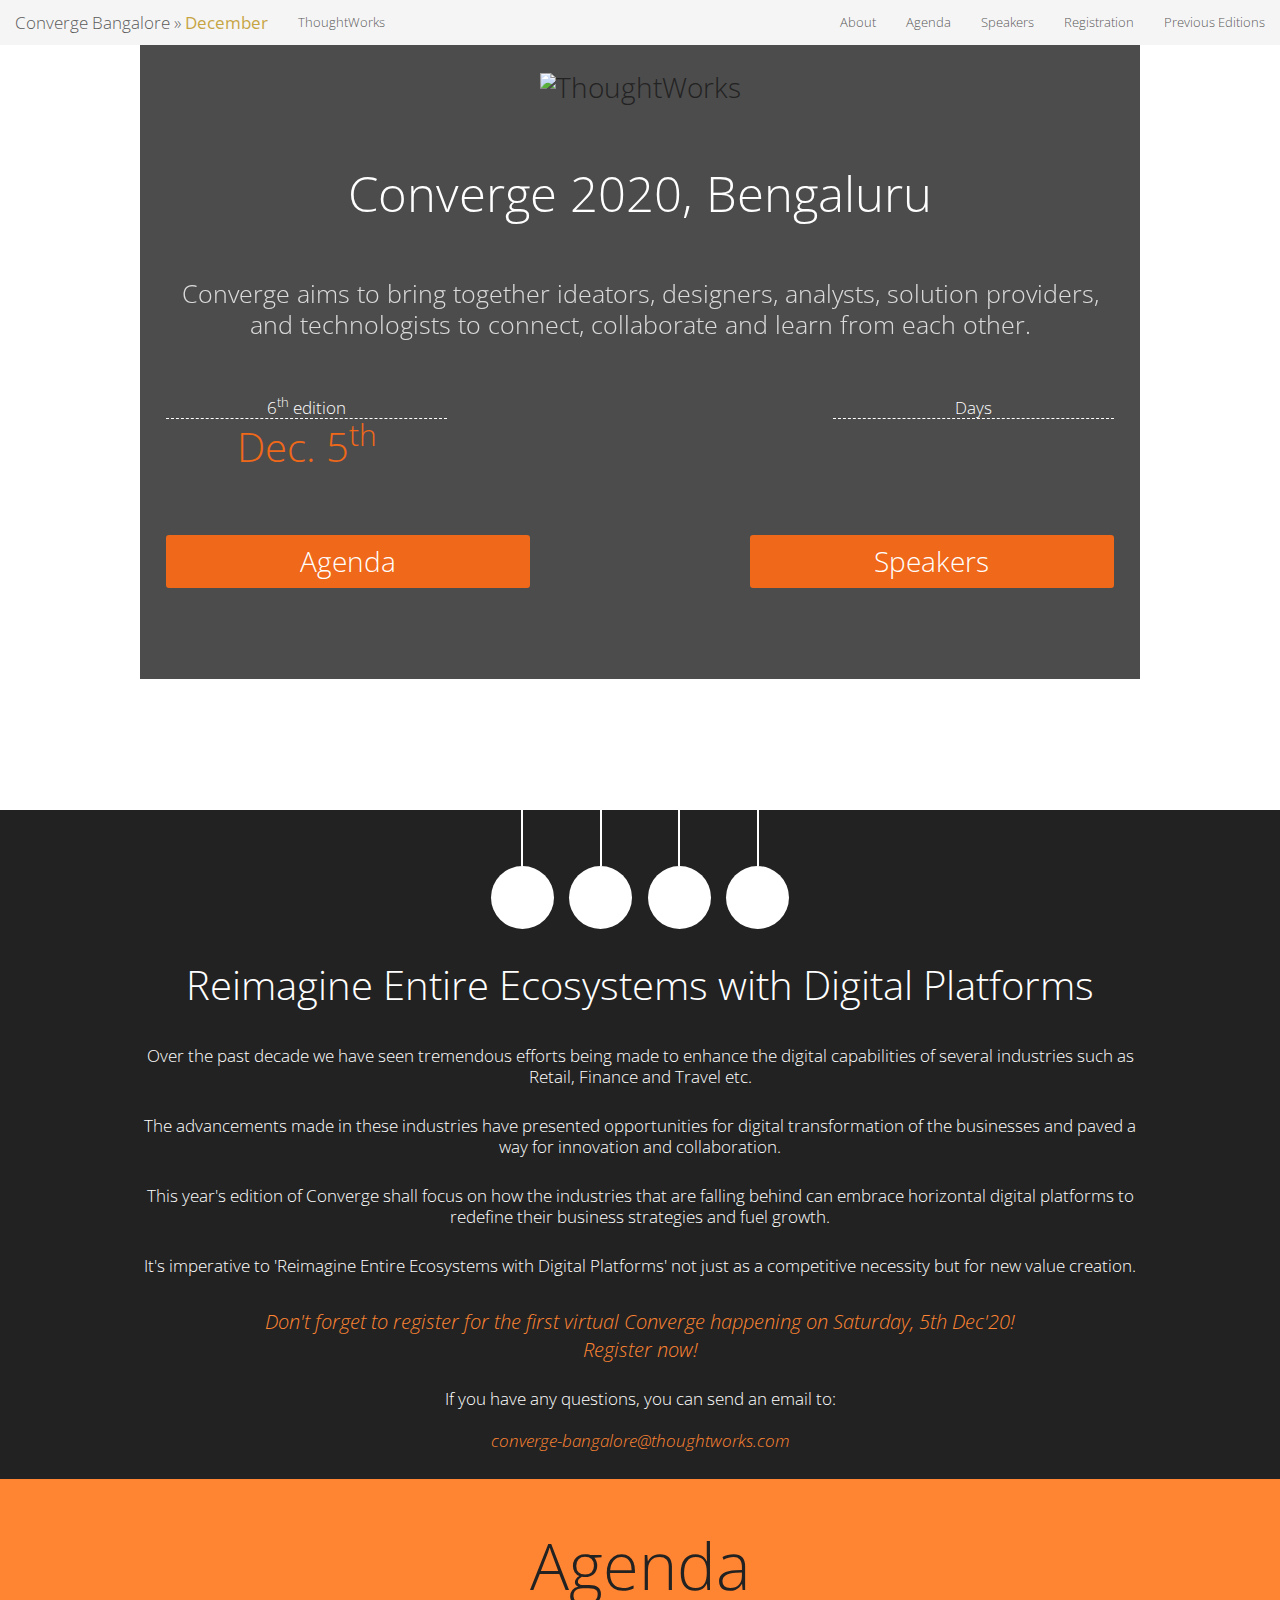
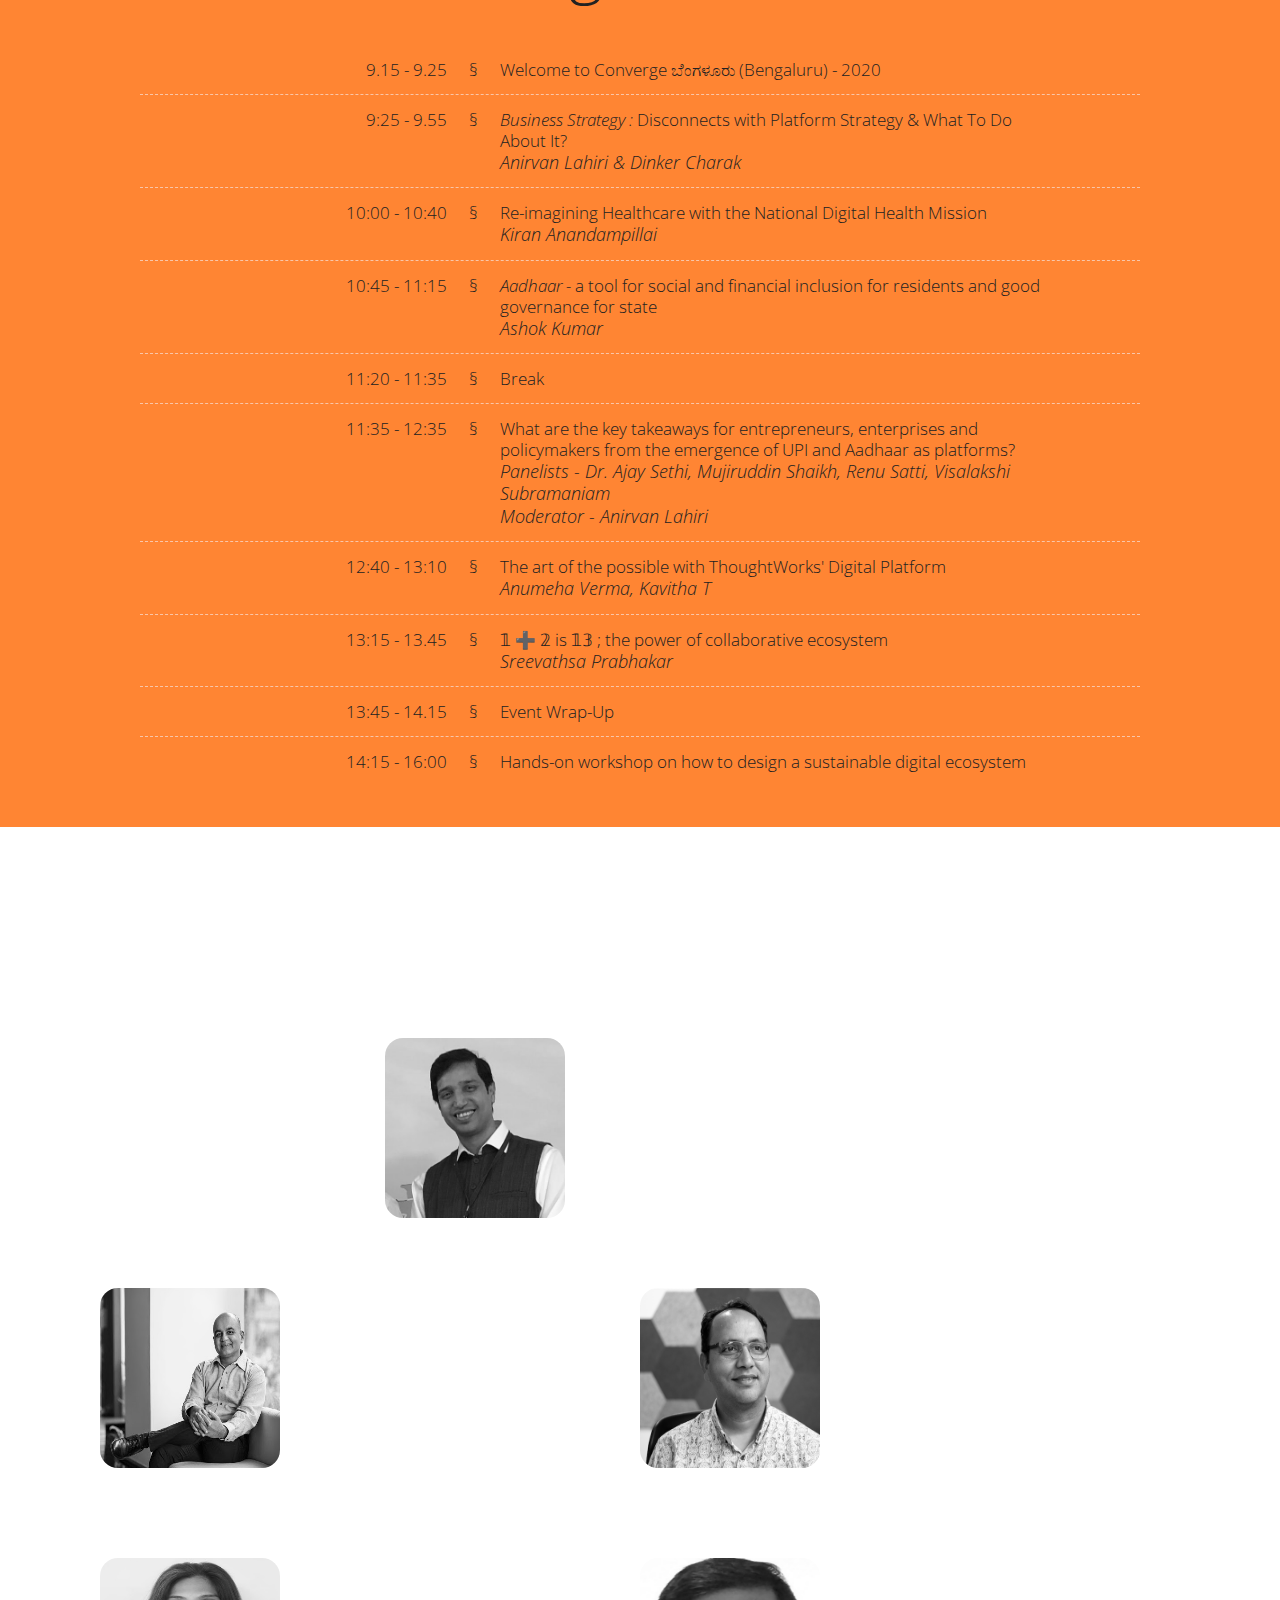
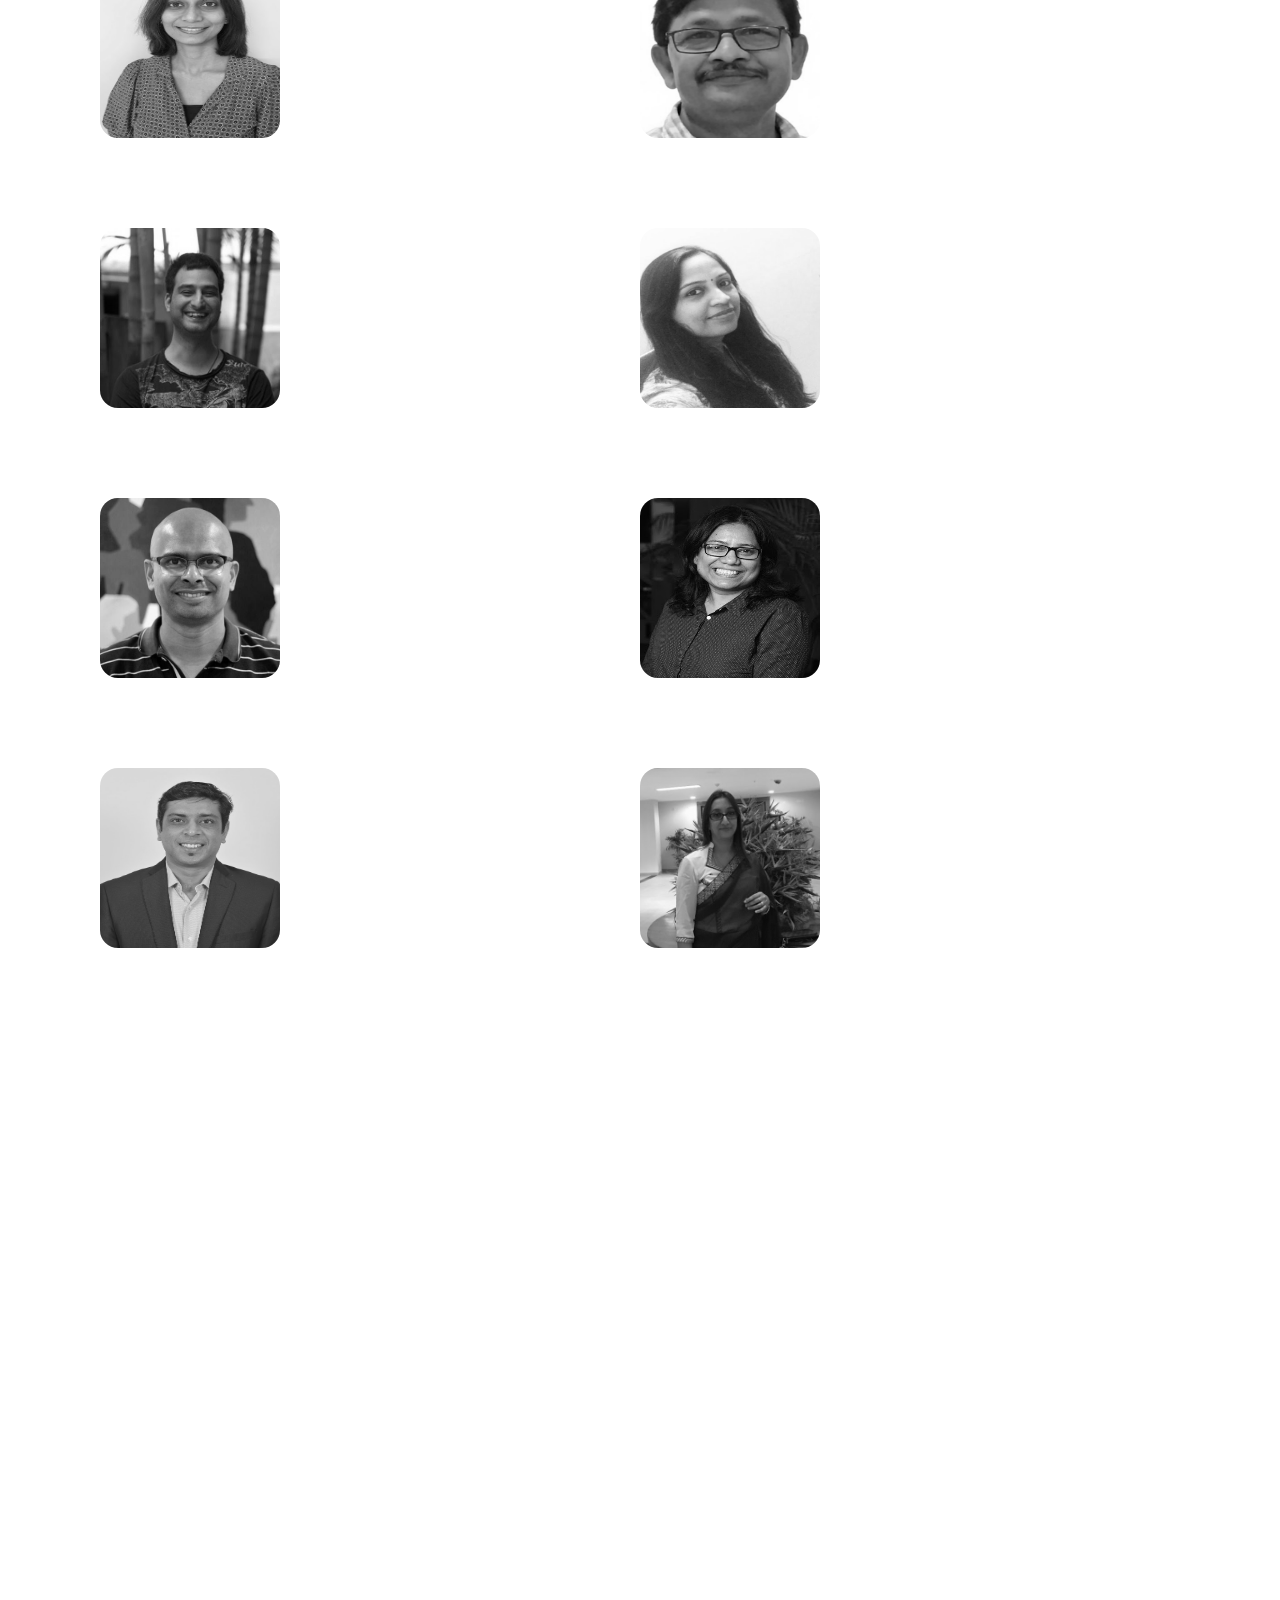
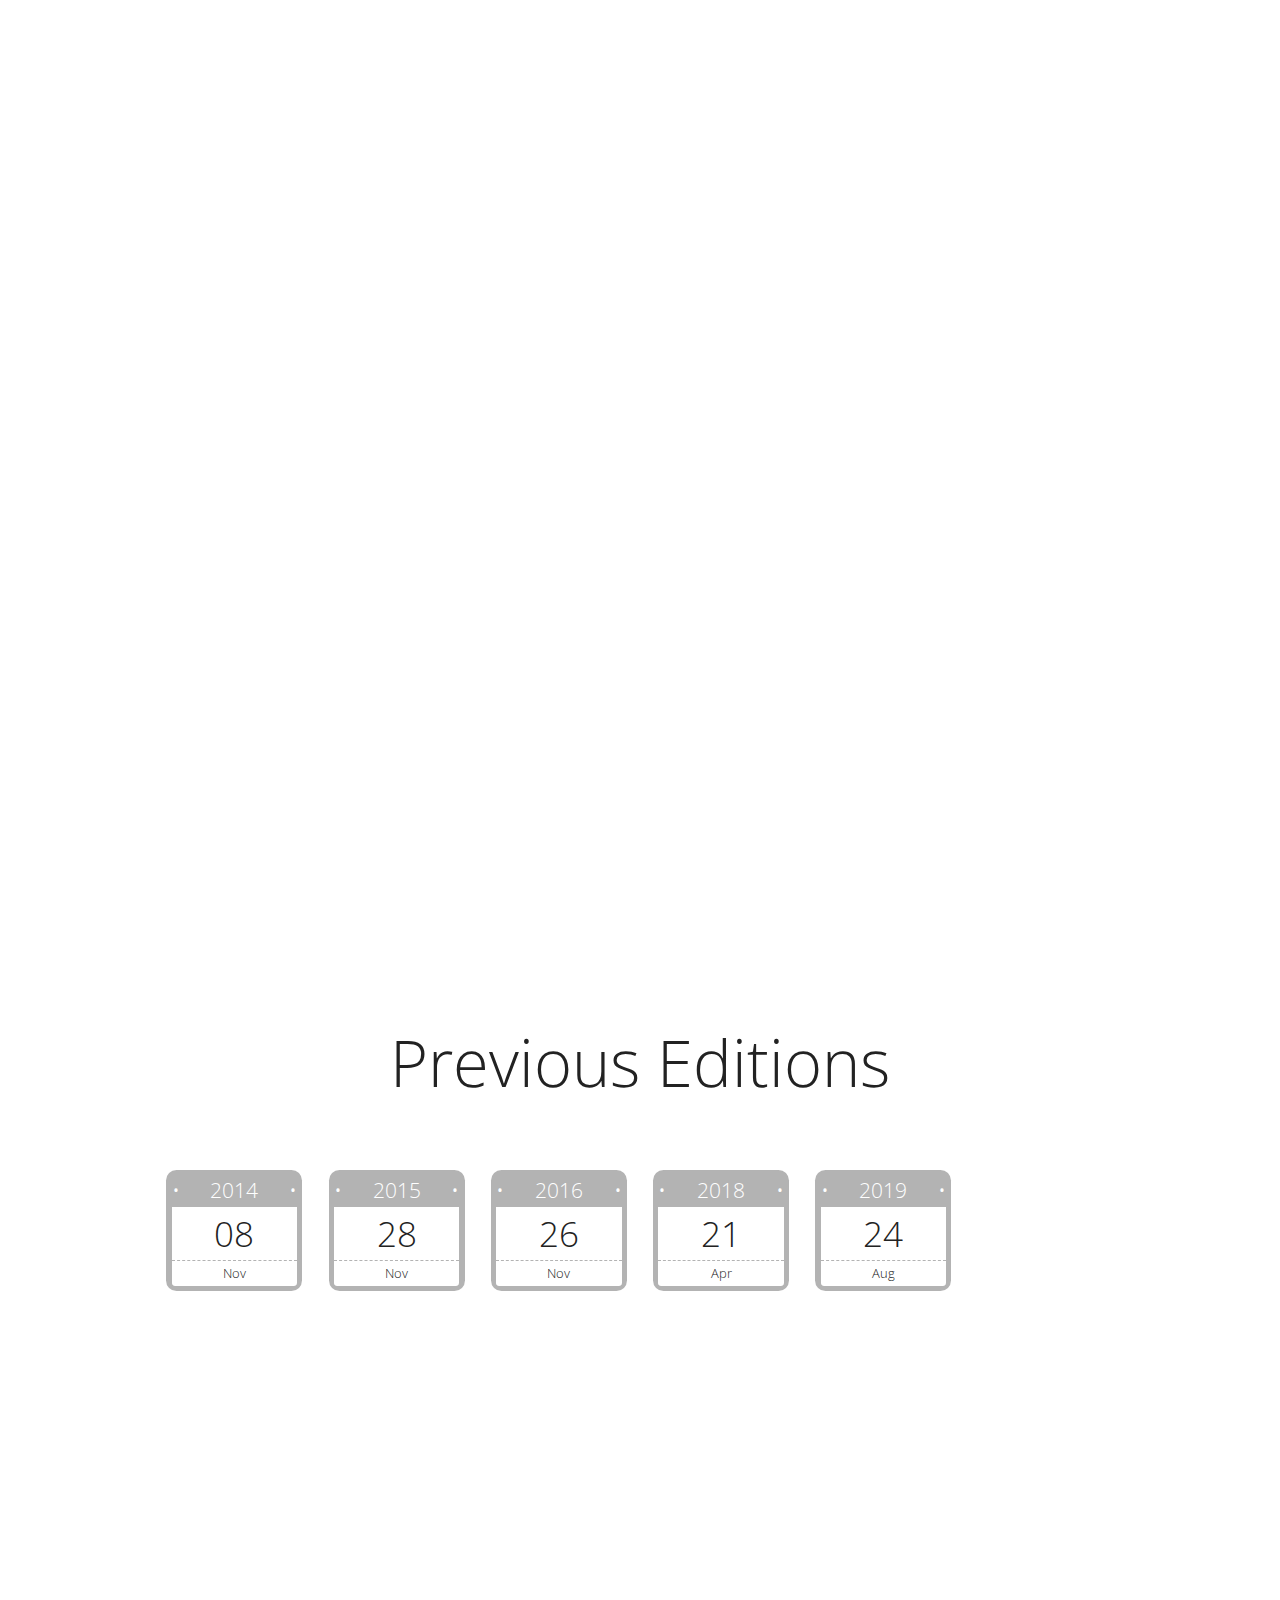
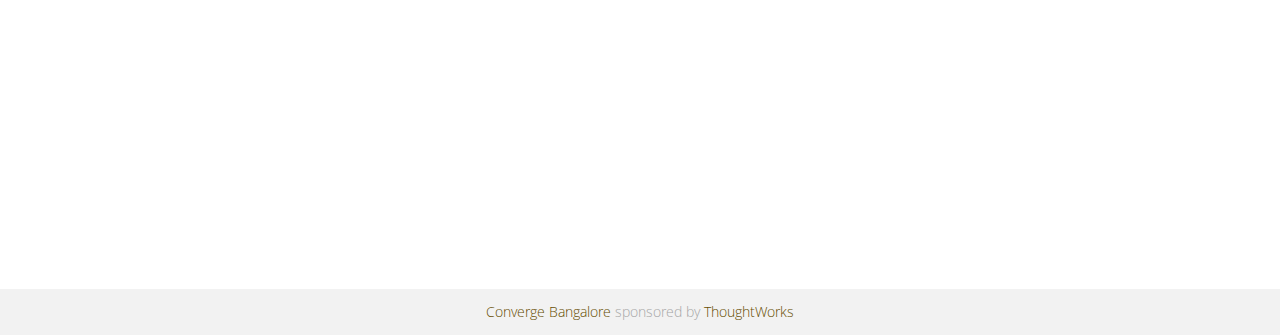
==== commit 6920b2e0: "updated registration link" ====
--- a/index.html
+++ b/index.html
@@ -115,7 +115,7 @@
             It's imperative to 'Reimagine Entire Ecosystems with Digital Platforms' not just as a competitive necessity but for new value creation.
         </p>
         <br>
-        <a href="#location" class="link"><i>Don't forget to register for the first virtual Converge happening on Saturday, 5th Dec'20! <br> Registration opens soon!</i></a>
+        <a href="#registration" class="link"><i>Don't forget to register for the first virtual Converge happening on Saturday, 5th Dec'20! <br> Register now!</i></a>
         <br><br>
         <p id="_about" data--100-bottom-top="transform:perspective(400px) rotateX(90deg) scale(.5);transform-origin:50% 0" data--100-bottom="transform:perspective(400px) rotateX(0deg) scale(1)">​If you have any questions, you can send an email to: <br><br> <a href="mailto:converge-bangalore@thoughtworks.com" class="link"><em>converge-bangalore@thoughtworks.com</em></a></p>
         </div>
@@ -174,7 +174,7 @@
             <div class="large-8 columns summary" data-anchor-target="#agenda-2"
                  data-bottom="transform:rotateX(90deg) scale(0);opacity:0"
                  data--200-bottom="transform:rotateX(0) scale(1);opacity:1">
-                <p> Keynote Address <br><i><font size="4">Kiran Anandampillai</i></font></p></p>
+                <p> Re-imagining Healthcare with the National Digital Health Mission <br><i><font size="4">Kiran Anandampillai</i></font></p></p>
             </div>
         </div>
 
@@ -465,11 +465,11 @@
 </header>
 </center>
 
-<!-- <section id="registration" class="feature" >
+<section id="registration" class="feature" >
     <center>
-        <iframe src="https://docs.google.com/forms/d/e/1FAIpQLSco127aB2KkpkEw5QYHcjXZF2IGTsBf8WFViN9TMD-InaSbWQ/viewform?embedded=true" width="640" height="1468" frameborder="0" marginheight="0" marginwidth="0">Loading…</iframe>
+        <iframe src="https://docs.google.com/forms/d/e/1FAIpQLSdP1C8BdyHxEgPnmE8XuHCxR-Kw8KeHB7PB5RlzrmVoKWOnxg/viewform?usp=sf_link" width="640" height="1468" frameborder="0" marginheight="0" marginwidth="0">Loading…</iframe>
     </center>
-</section> -->
+</section>
 
 <!-- <section id="location" class="feature">
     <div class="row" data-bottom="transform:translateY(-10em)" data--100-bottom="transform:translateY(0em)">
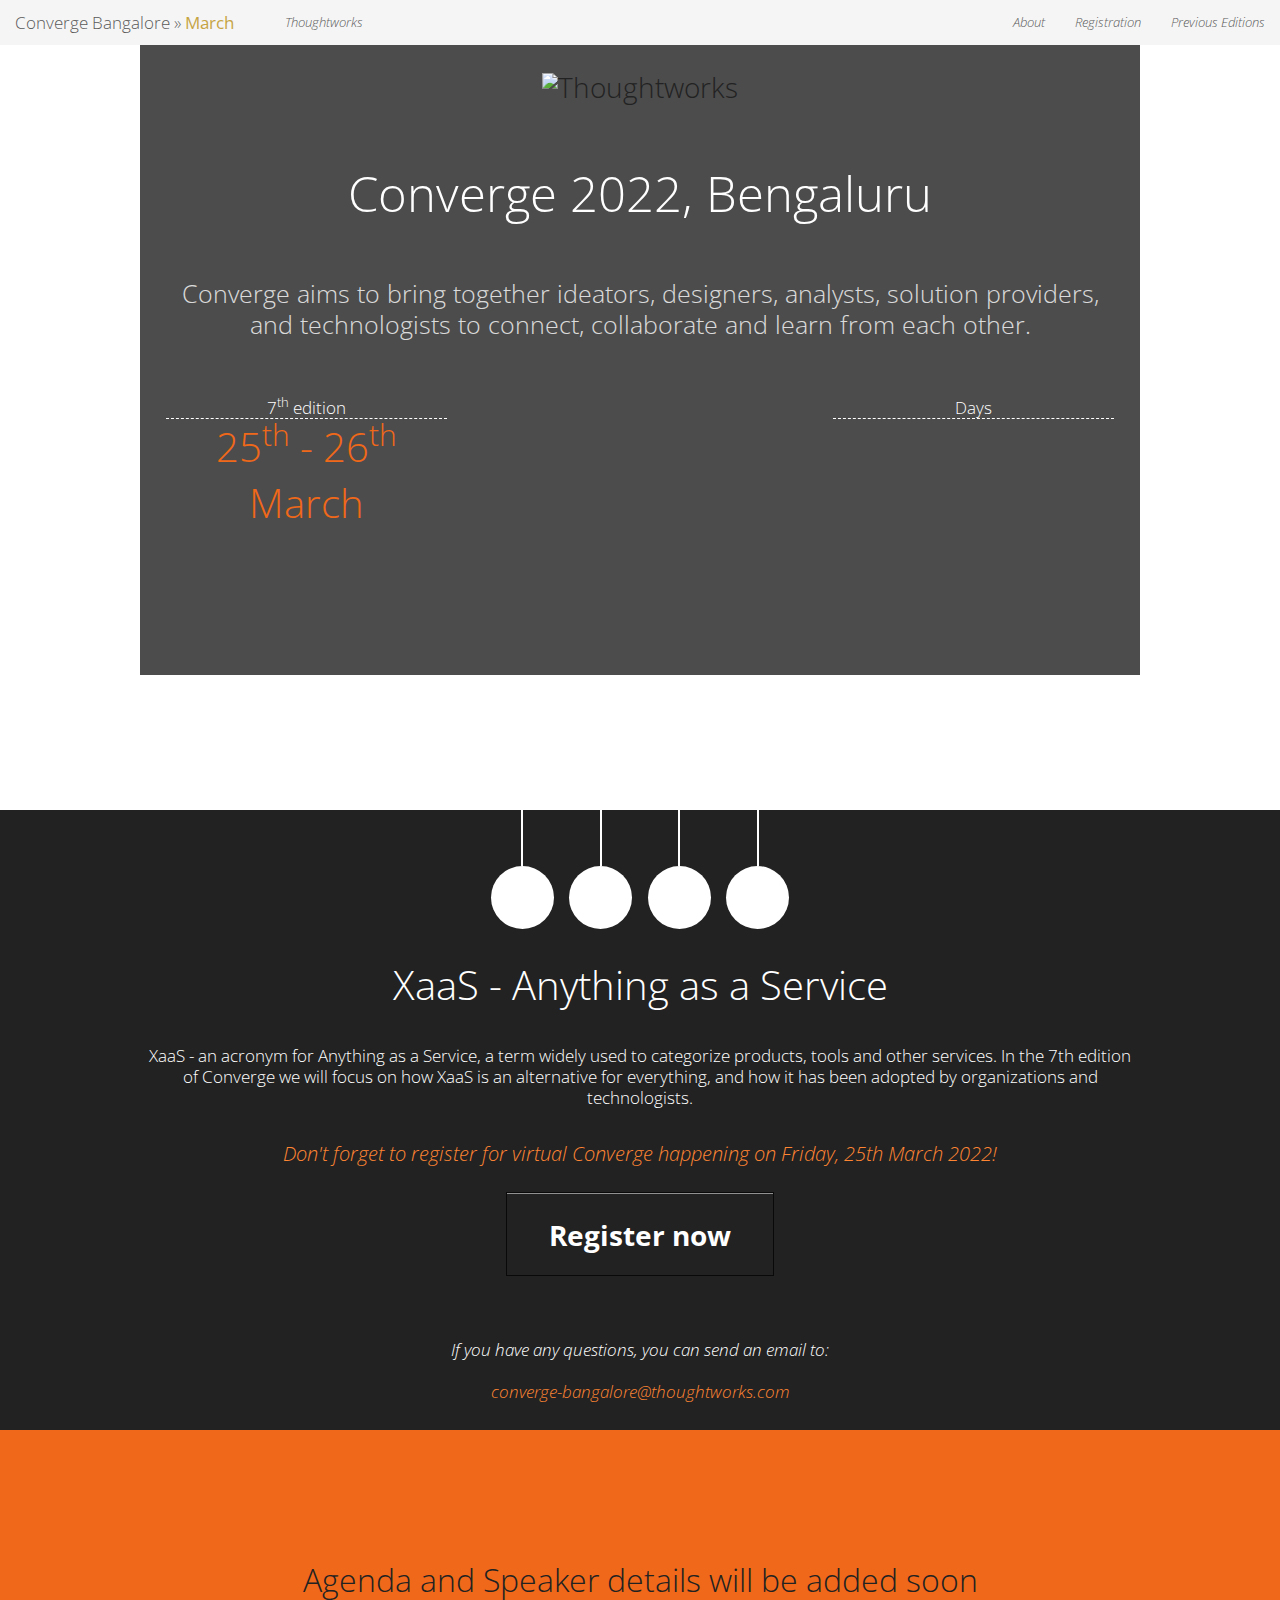
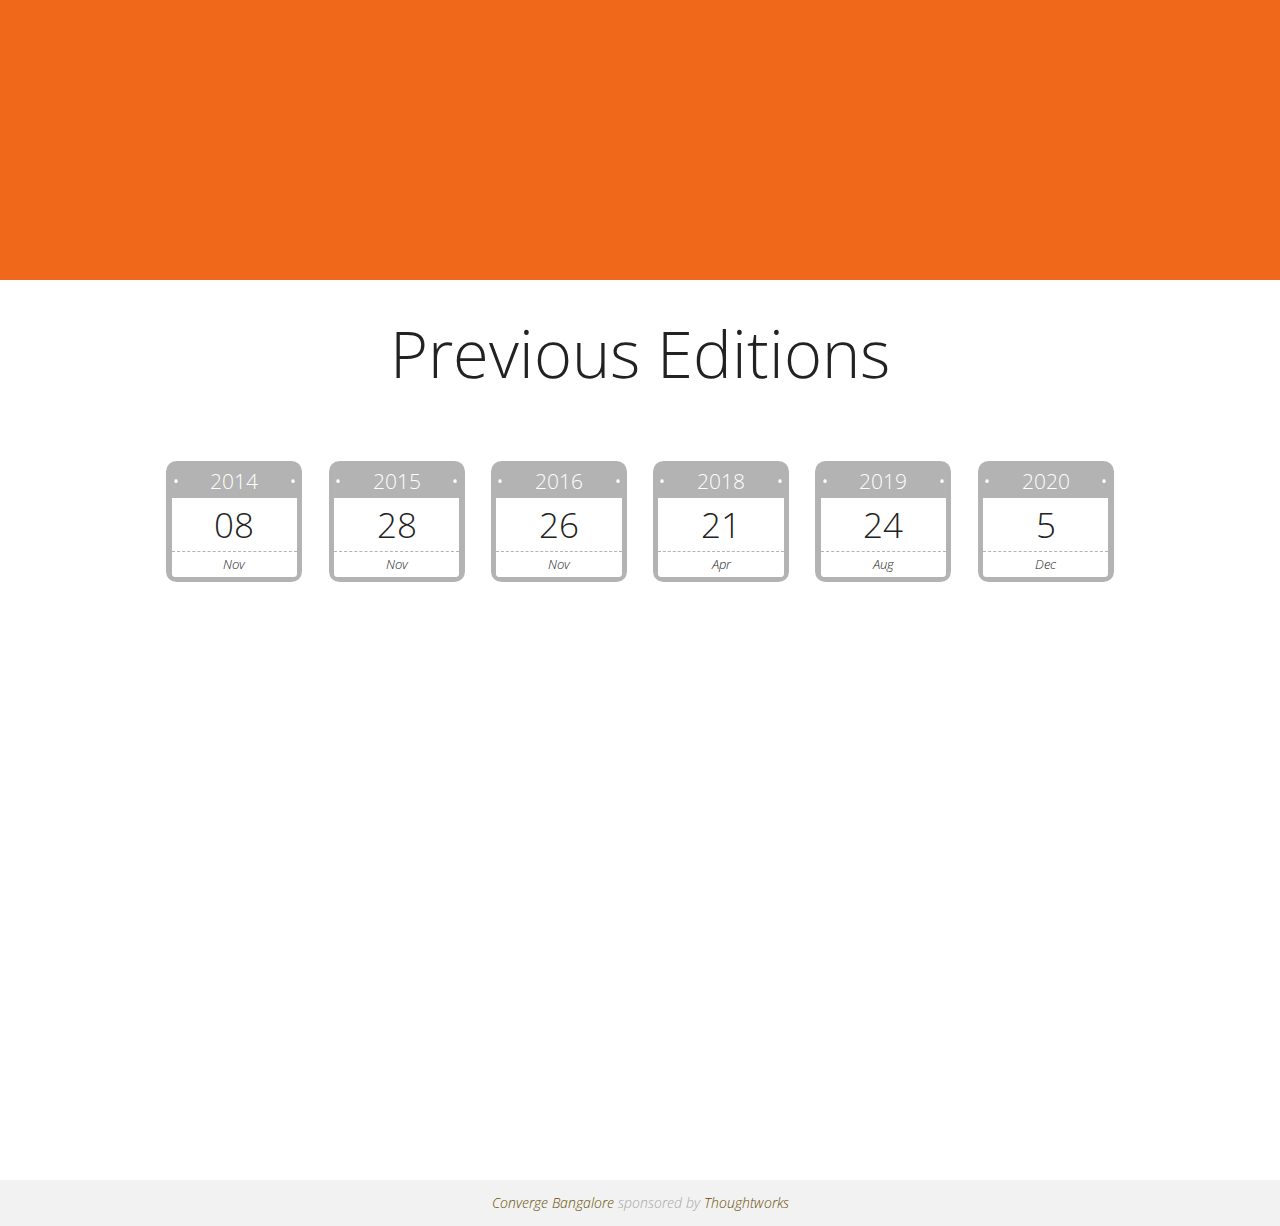
==== commit 61d43181: "#[Rikkashini/Twinkle] Removed Agenda and speaker links" ====
--- a/index.html
+++ b/index.html
@@ -7,10 +7,10 @@
     <meta charset="utf-8" />
     <meta http-equiv="X-UA-Compatible" content="IE=edge" />
     <meta property="og:image" content="http://thoughtworks-bangalore.github.io/Converge/img/banner.jpg"/>
-    <title>Converge Bangalore - December 2020</title>
+    <title>Converge Bangalore - March 2022</title>
     <meta name="description" content="" />
     <meta name="viewport" content="width=device-width, initial-scale=1" />
-    <link rel="shortcut icon" type="image/x-icon" href="./favicon.ico" />
+    <link rel="shortcut icon" type="image/x-icon" href="./favicon1.ico" />
 
     <!-- Place favicon.ico and apple-touch-icon.png in the root directory -->
 
@@ -35,17 +35,17 @@
             <div class="large-12 columns">
                 <a href="http://www.thoughtworks.com" target="_blank"
                    onclick="ga('send', 'event', 'tw', 'tw')">
-                    <img src="./img/tw-logo-white.png" alt="ThoughtWorks" align="center" />
+                    <img src="./img/tw-logo-white-2022.png" alt="Thoughtworks" align="center" />
                 </a>
-                <h1 style="color:white;">Converge 2020, Bengaluru</h1>
+                <h1 style="color:white;">Converge 2022, Bengaluru</h1>
                 <p style="color:white;opacity:0.8;font-size:0.90em">Converge aims to bring together ideators, designers, analysts, solution providers, and technologists to connect, collaborate and learn from each other.</p>
             </div>
         </div>
 
         <div class="row countdown columns large-centered">
             <div class="small-4 large-4 columns date">
-                <p style="color:white;">6<sup>th</sup> edition</p>
-                <h4>Dec. 5<sup>th</sup></h4>
+                <p style="color:white;">7<sup>th</sup> edition</p>
+                <h4>25<sup>th</sup> - 26<sup>th</sup> March</h4>
             </div>
             <div class="small-4 large-4 columns counter">
                 <p style="color:white;">Days</p>
@@ -54,9 +54,7 @@
         </div>
 
         <div class="row actions">
-            <!-- <p>Registrations opening soon.</p> -->
-
-                <div class="large-5 columns speaker-list">
+                <!-- <div class="large-5 columns speaker-list">
 
                         <a href="#agenda"  rel="nofollow"
                                onclick="ga('send', 'event', 'speaker_list', 'speaker_list')">
@@ -68,7 +66,7 @@
                         <a href="#speaker_list"  rel="nofollow">
                             <h4>Speakers</h4>
                         </a>
-                </div>
+                </div> -->
 
 
 
@@ -87,9 +85,9 @@
     <div class="row"
          data-bottom="transform:translateY(-5em)" data--100-bottom="transform:translateY(0)">
         <div class="large-12 columns social">
-            <a rel="nofollow" href="https://www.facebook.com/ThoughtWorks/" target="_blank"><i class="icon-facebook-2" title="ThoughtWorks Facebook" onclick="ga('send', 'event', 'social', 'facebook')"></i></a>
-            <a rel="nofollow" href="https://www.linkedin.com/company/thoughtworks/" target="_blank"><i class="icon-linkedin-2" title="ThoughtWorks LinkedIn" onclick="ga('send', 'event', 'social', 'LinkedIn')"></i></a>
-            <a rel="nofollow" href="https://twitter.com/TW_IndiaEdition" target="_blank" title="ThoughtWorks Twitter" onclick="ga('send', 'event', 'social', 'twitter')"><i class="icon-twitter-2"></i></a>
+            <a rel="nofollow" href="https://www.facebook.com/ThoughtWorks/" target="_blank"><i class="icon-facebook-2" title="Thoughtworks Facebook" onclick="ga('send', 'event', 'social', 'facebook')"></i></a>
+            <a rel="nofollow" href="https://www.linkedin.com/company/thoughtworks/" target="_blank"><i class="icon-linkedin-2" title="Thoughtworks LinkedIn" onclick="ga('send', 'event', 'social', 'LinkedIn')"></i></a>
+            <a rel="nofollow" href="https://twitter.com/thoughtworksIN" target="_blank" title="Thoughtworks Twitter" onclick="ga('send', 'event', 'social', 'twitter')"><i class="icon-twitter-2"></i></a>
             <a rel="nofollow" href="mailto:converge-bangalore@thoughtworks.com" title="Email us" onclick="ga('send', 'event', 'social', 'email')"><i class="icon-mail"></i></a>
             <!-- NOTE: Last video link is line-wrapping in small screens like iOS a rel="nofollow" href="#" title="Videos (coming soon)"><i class="icon-youtube"></i></a -->
         </div>
@@ -97,34 +95,31 @@
 
     <div class="row">
 
-        <h4>Reimagine Entire Ecosystems with Digital Platforms</h4>
+        <h4>XaaS - Anything as a Service</h4>
         <br>
         <p id="_about" data--100-bottom-top="transform:perspective(400px) rotateX(90deg) scale(.5);transform-origin:50% 0" data--100-bottom="transform:perspective(400px) rotateX(0deg) scale(1)">
-            Over the past decade we have seen tremendous efforts being made to enhance the digital capabilities of several industries such as Retail, Finance and Travel etc.
+            XaaS - an acronym for Anything as a Service, a term widely used to categorize products, tools and other services. In the 7th edition of Converge we will focus on how XaaS is an alternative for everything, and how it has been adopted by organizations and technologists.
         </p>
         <br>
-        <p>
-            The advancements made in these industries have presented opportunities for digital transformation of the businesses and paved a way for innovation and collaboration.
-        </p>
-        <br>
-        <p>
-            This year's edition of Converge shall focus on how the industries that are falling behind can embrace horizontal digital platforms to redefine their business strategies and fuel growth.
-        </p>
-        <br>
-        <p>
-            It's imperative to 'Reimagine Entire Ecosystems with Digital Platforms' not just as a competitive necessity but for new value creation.
-        </p>
-        <br>
-        <a href="#registration" class="link"><i>Don't forget to register for the first virtual Converge happening on Saturday, 5th Dec'20! <br> Register now!</i></a>
+        <a href="#registration" class="link"><i>Don't forget to register for virtual Converge happening on Friday, 25th March 2022!</a>
         <br><br>
+        <div>
+            <!-- <a href="https://docs.google.com/forms/d/e/1FAIpQLSdP1C8BdyHxEgPnmE8XuHCxR-Kw8KeHB7PB5RlzrmVoKWOnxg/viewform?usp=sf_link"  target="_blank" >
+                <button class="button" > Register now</button> -->
+                <a href=""><button class="button" > Register now</button>
+            </a>
+        </div>
+        <br/>
         <p id="_about" data--100-bottom-top="transform:perspective(400px) rotateX(90deg) scale(.5);transform-origin:50% 0" data--100-bottom="transform:perspective(400px) rotateX(0deg) scale(1)">​If you have any questions, you can send an email to: <br><br> <a href="mailto:converge-bangalore@thoughtworks.com" class="link"><em>converge-bangalore@thoughtworks.com</em></a></p>
         </div>
     </div>
 
 </section>
-
-<section id="agenda" class="feature">
-    <div class="row" data-bottom="transform:translateY(-10em)" data--100-bottom="transform:translateY(0em)">
+<section style="background: #f06819; min-height: 50%; text-align: center;"> 
+    <h5 style="padding: 10%;">Agenda and Speaker details will be added soon</h5>
+</section>
+<!-- <section id="agenda" class="feature">
+    <div class="row" data-bottom="transform:translateY(-10em)" data--100-bottom="transform:translateY(0em)"> 
         <h2>Agenda</h2>
     </div>
 
@@ -235,7 +230,7 @@
             <div class="large-8 columns summary" data-anchor-target="#agenda-5"
                  data-bottom="transform:rotateX(90deg) scale(0);opacity:0"
                  data--200-bottom="transform:rotateX(0) scale(1);opacity:1">
-                <p>The art of the possible with ThoughtWorks' Digital Platform<br><i><font size="4">Anumeha Verma, Kavitha T</i></font></p></p>
+                <p>The art of the possible with Thoughtworks' Digital Platform<br><i><font size="4">Anumeha Verma, Kavitha T</i></font></p></p>
             </div>
         </div>
 
@@ -295,7 +290,7 @@
             <div class="large-8 columns summary" data-anchor-target="#agenda-5"
                  data-bottom="transform:rotateX(90deg) scale(0);opacity:0"
                  data--200-bottom="transform:rotateX(0) scale(1);opacity:1">
-                <p>Applying AI in Hyper-personalisation<br><i><font size="4">Sabitha Rajat (Business Analyst, ThoughtWorks)</i></font></p></p>
+                <p>Applying AI in Hyper-personalisation<br><i><font size="4">Sabitha Rajat (Business Analyst, Thoughtworks)</i></font></p></p>
             </div>
         </div>
 
@@ -325,7 +320,7 @@
             <div class="large-8 columns summary" data-anchor-target="#agenda-5"
                  data-bottom="transform:rotateX(90deg) scale(0);opacity:0"
                  data--200-bottom="transform:rotateX(0) scale(1);opacity:1">
-                <p>Workshop: Innovation in Product Thinking<br><i><font size="4">Priya Lakhe & Priya Malhotra (Business Analysts, ThoughtWorks)</i></font>
+                <p>Workshop: Innovation in Product Thinking<br><i><font size="4">Priya Lakhe & Priya Malhotra (Business Analysts, Thoughtworks)</i></font>
                     <small>On-spot registration (limited seats)</small></p></p>
             </div>
         </div>
@@ -343,16 +338,17 @@
                  data--200-bottom="transform:rotateX(0) scale(1);opacity:1">
                 <p>Networking</p>
             </div>
-        </div> -->
-    </div>
-    </div>
+        </div>
+    </div>
+    </div>-->
 </section>
 
-<section id="speaker_list" class="speakerList" >
+<!--<section id="speaker_list" class="speakerList" >
     <div class="header">
         <h2>Speakers</h2>
     </div>
-    <div class="speakers-list-item speakers-list-item-initial"> 
+    <h5>Coming soon</h5>
+     <div class="speakers-list-item speakers-list-item-initial">  
         <img src="./img/2020/kiran.jpg" />
          <div class="speakers-list-description">
             <h6>Kiran Anandampillai</h6>
@@ -371,7 +367,7 @@
            <div class="speakers-list-description">
                <h6>Anirvan Lahiri</h6>
                <p>Product Manager</p>
-                <p>ThoughtWorks</p>
+                <p>Thoughtworks</p>
 
            </div>
        </div>
@@ -379,7 +375,7 @@
            <div class="speakers-list-description">
                <h6>Anumeha Verma</h6>
                <p>Data Strategist - Digital Platform</p>
-                <p>ThoughtWorks</p>
+                <p>Thoughtworks</p>
 
            </div>
        </div>
@@ -394,14 +390,14 @@
            <div class="speakers-list-description">
                <h6>Dinker Charak</h6>
                <p>Product Manager</p>
-                <p>ThoughtWorks</p>
+                <p>Thoughtworks</p>
            </div>
        </div>
        <div class="speakers-list-item"><img src="./img/2020/kavitha.jpg" />
            <div class="speakers-list-description">
                <h6>Kavitha Thyagarajan</h6>
                <p>Design lead - Digital Platform</p>
-                <p>ThoughtWorks</p>
+                <p>Thoughtworks</p>
 
            </div>
        </div>
@@ -409,7 +405,7 @@
         <div class="speakers-list-description">
             <h6>Mujiruddin Shaikh</h6>
             <p>Market Tech Principal</p>
-            <p>ThoughtWorks</p>
+            <p>Thoughtworks</p>
         </div>
     </div>
     <div class="speakers-list-item"><img src="./img/2020/renu.jpg" />
@@ -430,10 +426,10 @@
         <div class="speakers-list-description">
             <h6>Visalakshi Subramaniam</h6>
             <p>Global Head Retail</p>
-            <p>ThoughtWorks</p>
-        </div>
-    </div>
-   </div>
+            <p>Thoughtworks</p>
+        </div>
+    </div>
+   </div>-->
 </section>
 
 
@@ -441,20 +437,20 @@
     <div class="fixed">
         <nav class="top-bar">
             <ul class="title-area">
-                <li class="name"><h1><a href="./">Converge Bangalore &raquo; <span>December</span></a></h1></li>
+                <li class="name"><h1><a href="./">Converge Bangalore &raquo; <span>March</span></a></h1></li>
                 <li class="toggle-topbar menu-icon"><a href="#"></a></li>
             </ul>
             <section class="top-bar-section">
                 <ul class="left">
                     <li><a href="http://www.thoughtworks.com" target="_blank"
-                           onclick="ga('send', 'event', 'tw', 'tw')">ThoughtWorks</a>
+                           onclick="ga('send', 'event', 'tw', 'tw')">Thoughtworks</a>
                     </li>
                 </ul>
                 <ul class="right">
                     <li><a href="#about">About</a></li>
-                    <li><a href="#agenda">Agenda</a></li>
-                    <li> <a href="#speaker_list"  rel="nofollow">Speakers</a> </li>
-                    <li> <a href="#registration"  rel="nofollow">Registration</a> </li>
+                    <!-- <li><a href="#agenda">Agenda</a></li>
+                    <li> <a href="#speaker_list"  rel="nofollow">Speakers</a> </li> -->
+                    <li> <a href="https://docs.google.com/forms/d/e/1FAIpQLSdP1C8BdyHxEgPnmE8XuHCxR-Kw8KeHB7PB5RlzrmVoKWOnxg/viewform?usp=sf_link"  target="_blank" rel="nofollow">Registration</a> </li>
 
                     <!-- <li><a href="#location">Location</a></li> -->
                     <li><a href="#archive">Previous Editions</a></li>
@@ -464,12 +460,12 @@
     </div>
 </header>
 </center>
-
+<!-- 
 <section id="registration" class="feature" >
     <center>
         <iframe src="https://docs.google.com/forms/d/e/1FAIpQLSdP1C8BdyHxEgPnmE8XuHCxR-Kw8KeHB7PB5RlzrmVoKWOnxg/viewform?usp=sf_link" width="640" height="1468" frameborder="0" marginheight="0" marginwidth="0">Loading…</iframe>
     </center>
-</section>
+</section> -->
 
 <!-- <section id="location" class="feature">
     <div class="row" data-bottom="transform:translateY(-10em)" data--100-bottom="transform:translateY(0em)">
@@ -479,7 +475,7 @@
     <div class="row">
         <div class="large-5 columns address" data--100-bottom-top="transform:translateX(-100%)" data--100-bottom="transform:translateX(0)">
             <p>
-                <span>ThoughtWorks Technologies (India) Pvt. Ltd.</span>
+                <span>Thoughtworks Technologies (India) Pvt. Ltd.</span>
                 <span>ACR Mansion G + 3floors 147/F, </span>
                 <span>8th Main,3<sup>rd</sup>Block Koramangala </span>
                 <span>Bangalore-560034 </span>
@@ -540,6 +536,13 @@
                         <div class="year">Aug</div>
                     </a>
                 </li>
+                <li>
+                    <a href="./dec2020.html" target="_blank" data-bottom="transform:rotateZ(180deg) rotateY(90deg) scale(0);opacity:0;transform-origin:50% 0" data--150-bottom="transform:rotateZ(0deg) rotateY(0) scale(1);opacity:1">
+                        <div class="month">2020</div>
+                        <div class="day">5</div>
+                        <div class="year">Dec</div>
+                    </a>
+                </li>
 
             </ul>
         </div>
@@ -551,13 +554,13 @@
         <div class="large-12 columns">
             <p><small>
                 <a href=".">Converge Bangalore</a> sponsored by
-                <a rel="nofollow" target="_blank" href="//thoughtworks.com">ThoughtWorks</a><br />
+                <a rel="nofollow" target="_blank" href="//thoughtworks.com">Thoughtworks</a><br />
             </small></p>
         </div>
     </div>
 </footer>
 
-<script>window.targetDate = new Date("December 5 2020")</script>
+<script>window.targetDate = new Date("March 25 2022")</script>
 <script src="js/ticker.js"></script>
 
 
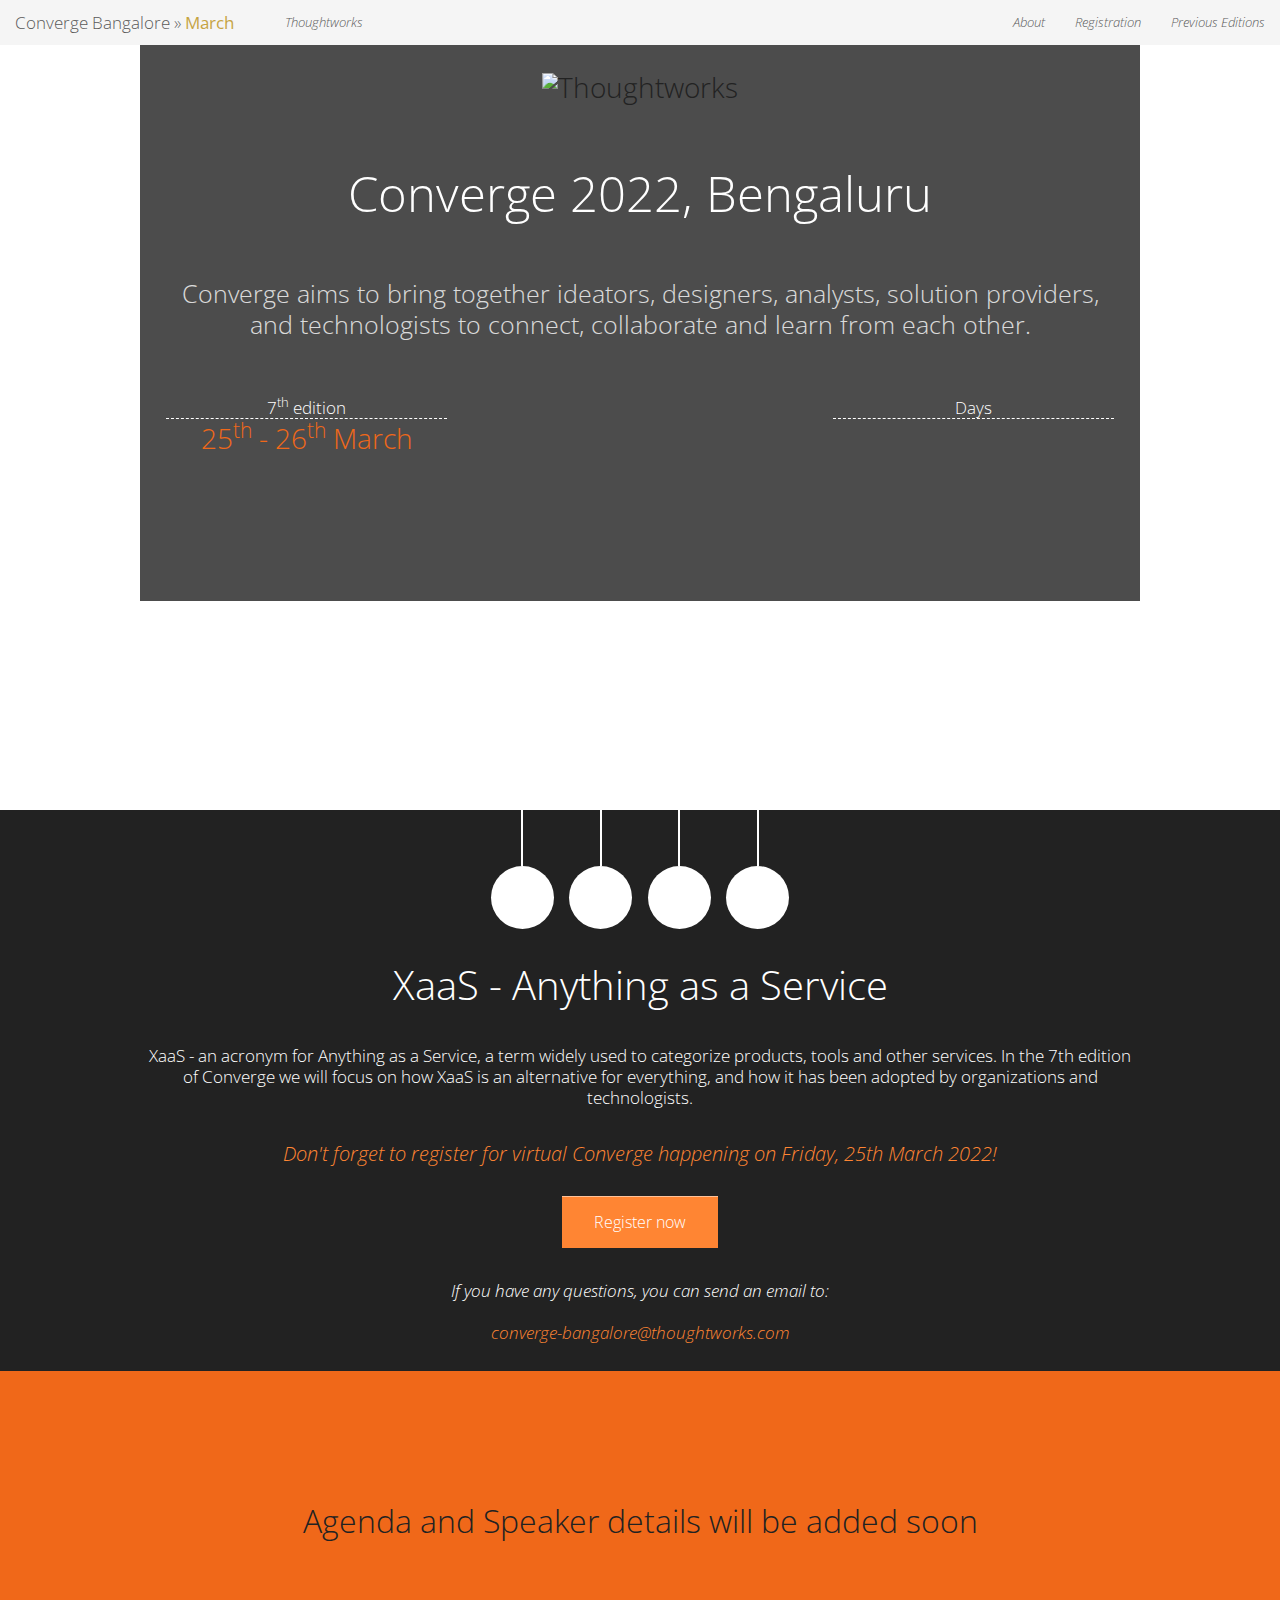
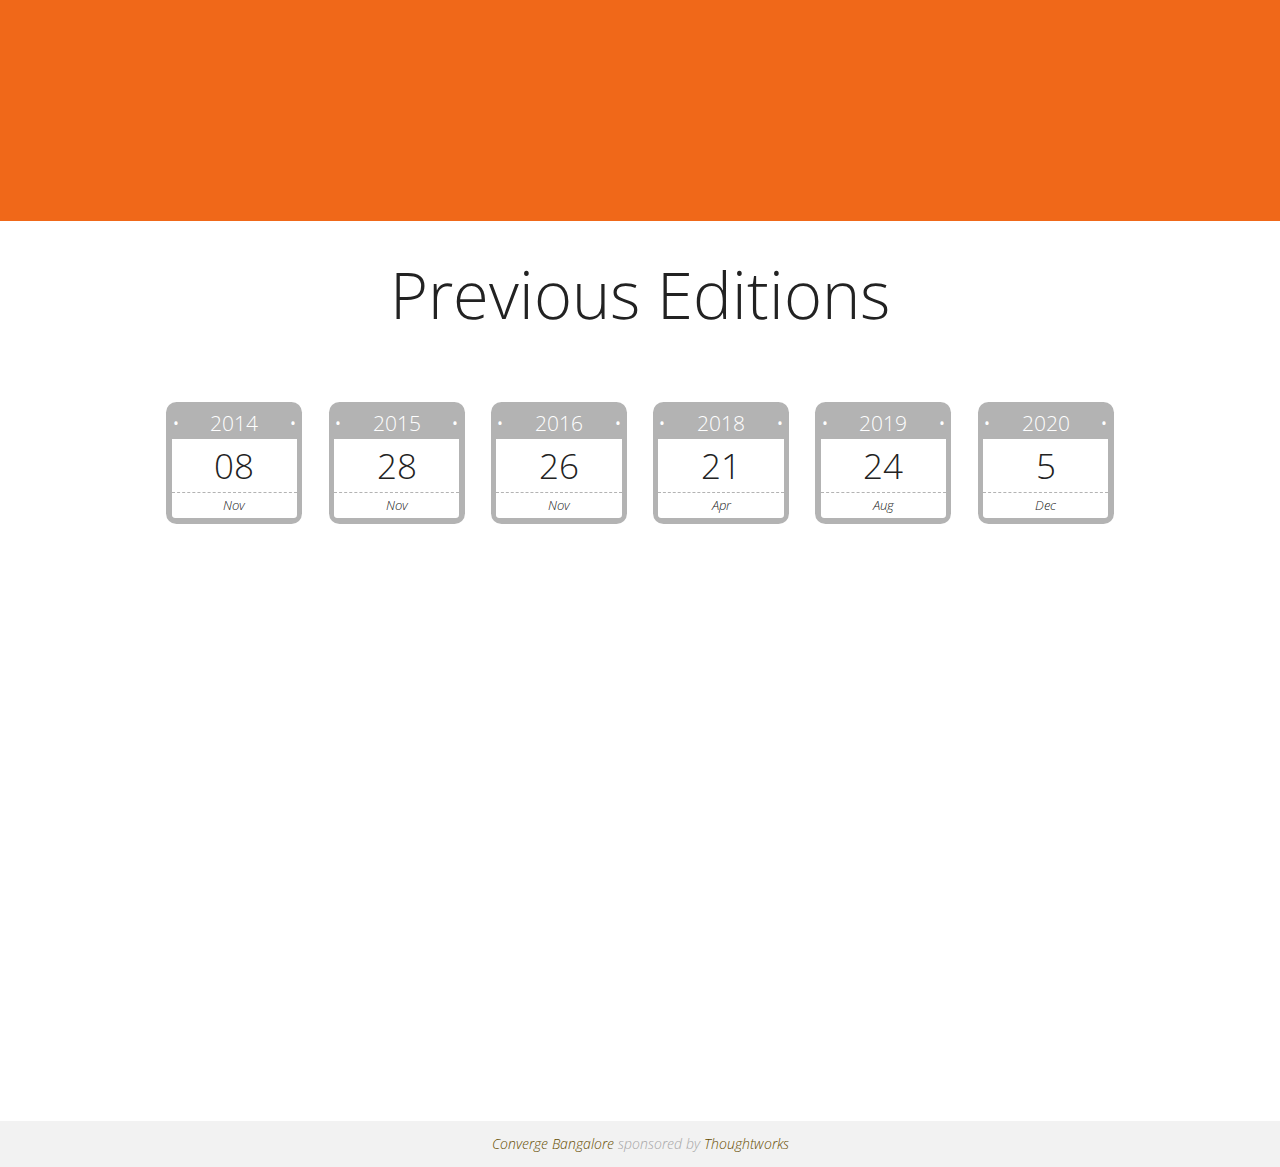
==== commit aa0f1622: "#[Rikkashini/Twinkle] Modified styling for event days and date" ====
--- a/index.html
+++ b/index.html
@@ -45,11 +45,11 @@
         <div class="row countdown columns large-centered">
             <div class="small-4 large-4 columns date">
                 <p style="color:white;">7<sup>th</sup> edition</p>
-                <h4>25<sup>th</sup> - 26<sup>th</sup> March</h4>
+                <h6>25<sup>th</sup> - 26<sup>th</sup> March</h6 >
             </div>
             <div class="small-4 large-4 columns counter">
                 <p style="color:white;">Days</p>
-                <h4 class="couter-border-top"><span id="days">&nbsp;</span></h4>
+                <h6 class="couter-border-top"><span id="days">&nbsp;</span></h6>
             </div>
         </div>
 
@@ -450,7 +450,8 @@
                     <li><a href="#about">About</a></li>
                     <!-- <li><a href="#agenda">Agenda</a></li>
                     <li> <a href="#speaker_list"  rel="nofollow">Speakers</a> </li> -->
-                    <li> <a href="https://docs.google.com/forms/d/e/1FAIpQLSdP1C8BdyHxEgPnmE8XuHCxR-Kw8KeHB7PB5RlzrmVoKWOnxg/viewform?usp=sf_link"  target="_blank" rel="nofollow">Registration</a> </li>
+                    <!-- <li> <a href="https://docs.google.com/forms/d/e/1FAIpQLSdP1C8BdyHxEgPnmE8XuHCxR-Kw8KeHB7PB5RlzrmVoKWOnxg/viewform?usp=sf_link"  target="_blank" rel="nofollow">Registration</a> </li> -->
+                    <li> <a href="" rel="nofollow">Registration</a> </li>
 
                     <!-- <li><a href="#location">Location</a></li> -->
                     <li><a href="#archive">Previous Editions</a></li>
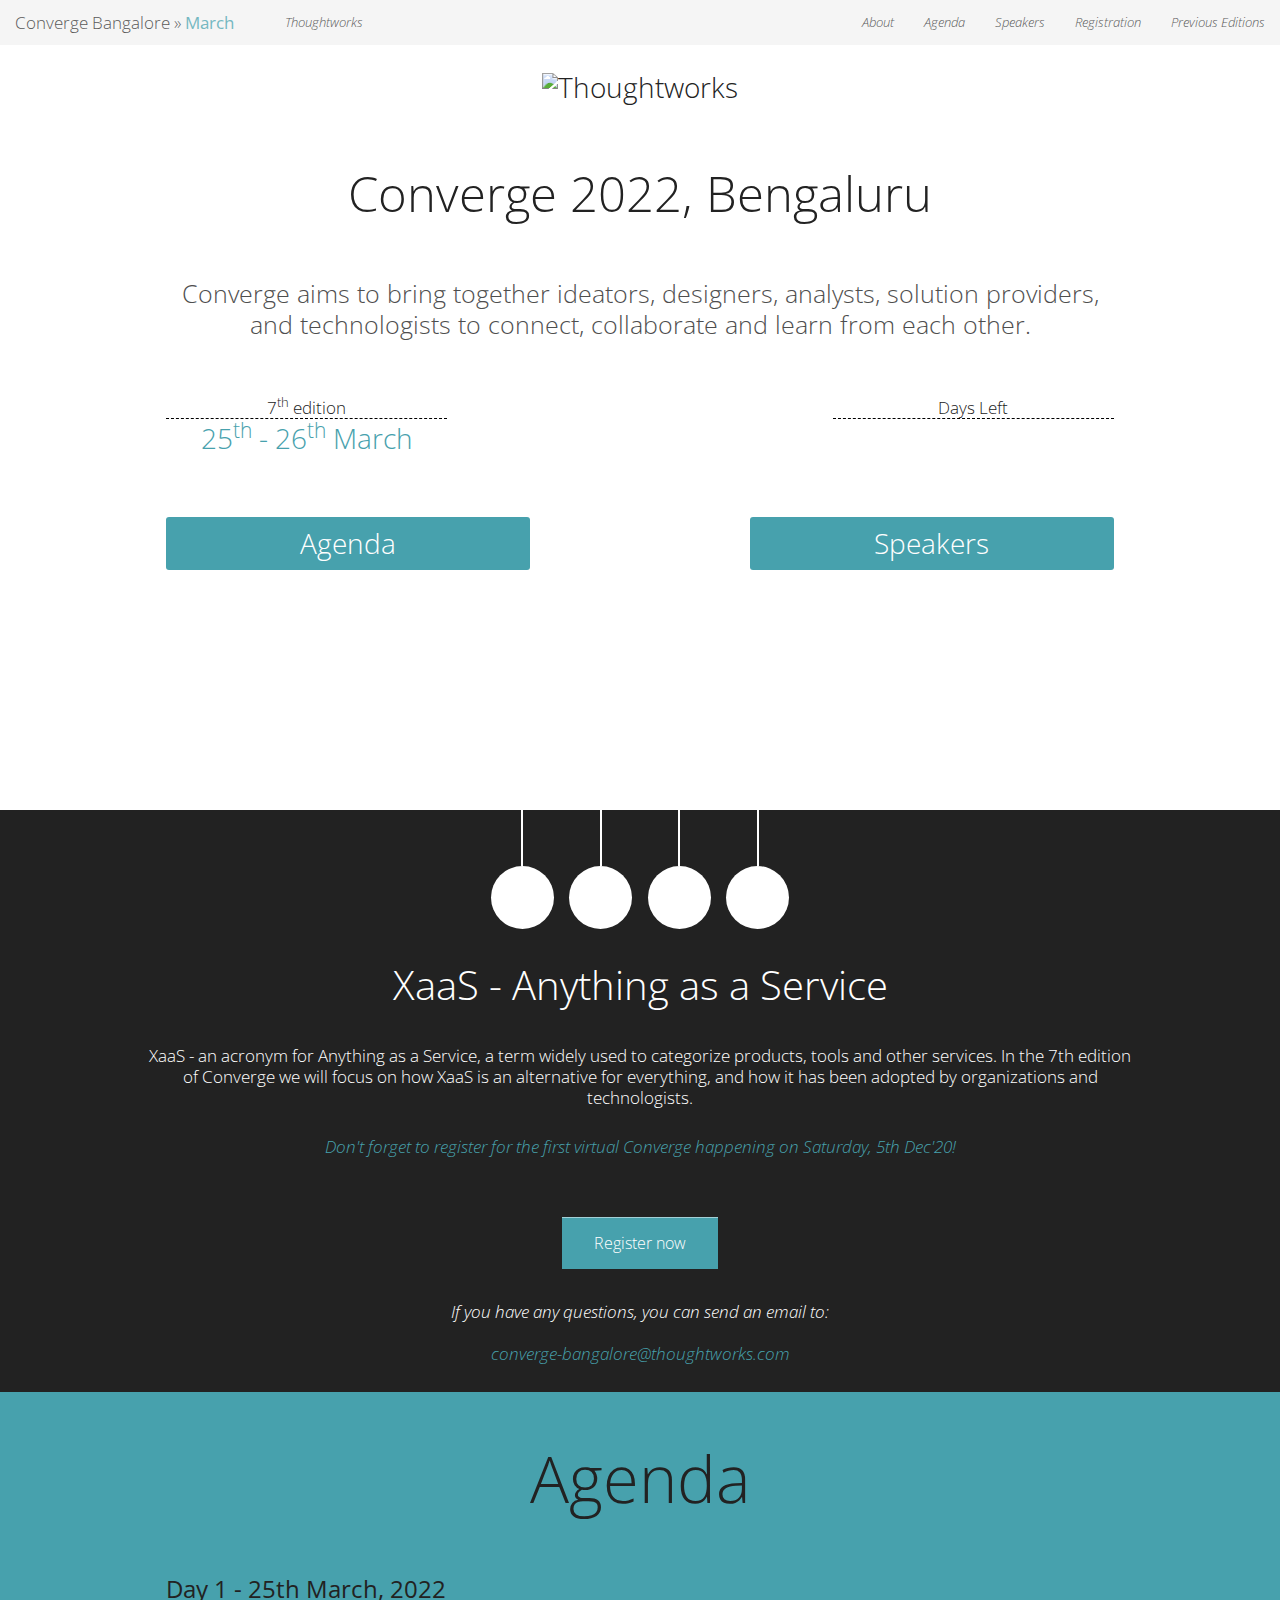
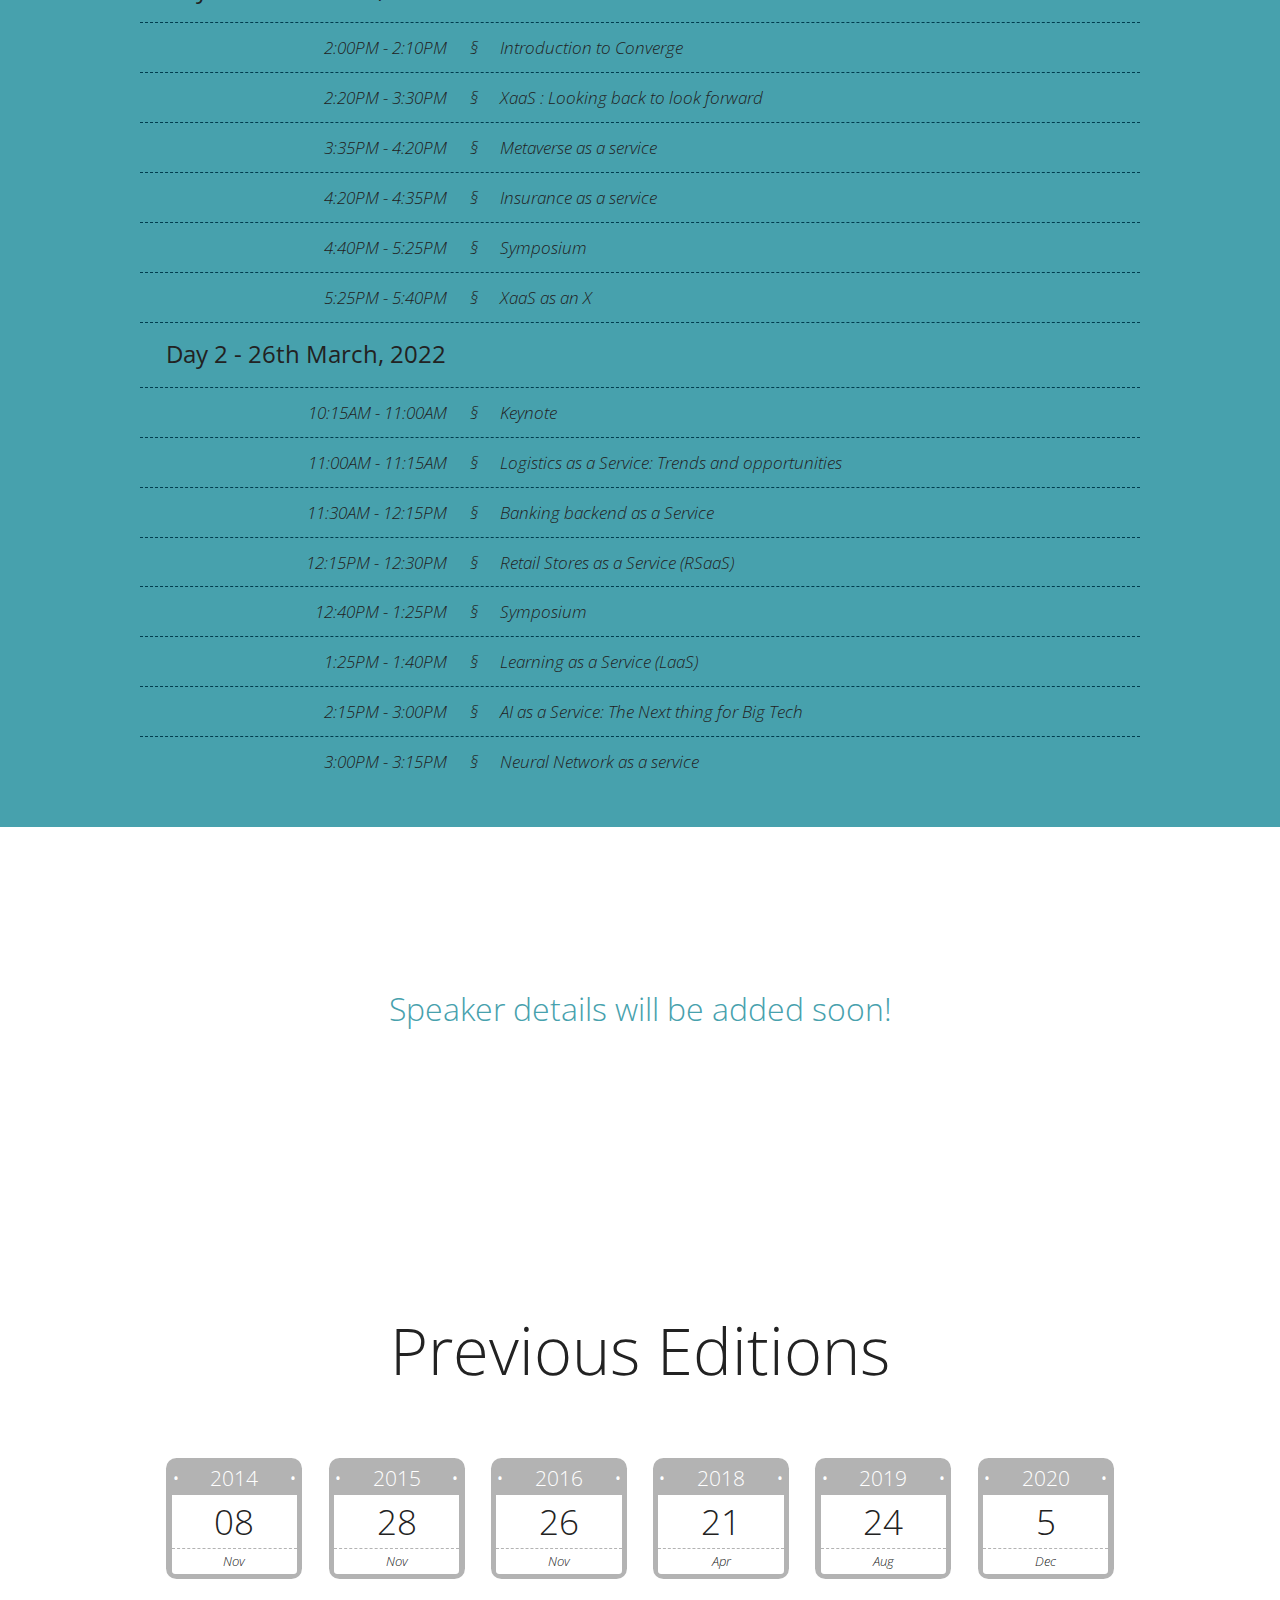
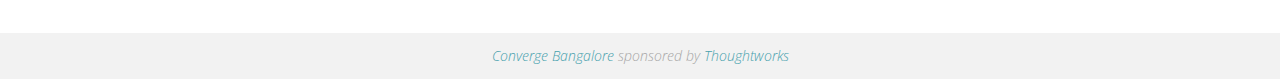
==== commit 49fee542: "[Rikkashini]Changed the website landing page to 2022 edition page" ====
--- a/index.html
+++ b/index.html
@@ -1,143 +1,134 @@
 <!DOCTYPE html    >
-<!--[if lt IE 7]>      <html class="no-js lt-ie9 lt-ie8 lt-ie7" xmlns:og="http://ogp.me/ns#"> <![endif]-->
-<!--[if IE 7]>         <html class="no-js lt-ie9 lt-ie8" xmlns:og="http://ogp.me/ns#"> <![endif]-->
-<!--[if IE 8]>         <html class="no-js lt-ie9" xmlns:og="http://ogp.me/ns#"> <![endif]-->
-<!--[if gt IE 8]><!--> <html class="no-js" xmlns:og="http://ogp.me/ns#"> <!--<![endif]-->
-  <head>
-    <meta charset="utf-8" />
-    <meta http-equiv="X-UA-Compatible" content="IE=edge" />
-    <meta property="og:image" content="http://thoughtworks-bangalore.github.io/Converge/img/banner.jpg"/>
+<!--[if lt IE 7]>
+<html class="no-js lt-ie9 lt-ie8 lt-ie7" xmlns:og="http://ogp.me/ns#"> <![endif]-->
+<!--[if IE 7]>
+<html class="no-js lt-ie9 lt-ie8" xmlns:og="http://ogp.me/ns#"> <![endif]-->
+<!--[if IE 8]>
+<html class="no-js lt-ie9" xmlns:og="http://ogp.me/ns#"> <![endif]-->
+<!--[if gt IE 8]><!-->
+<html class="no-js" xmlns:og="http://ogp.me/ns#"> <!--<![endif]-->
+<head>
+    <meta charset="utf-8"/>
+    <meta http-equiv="X-UA-Compatible" content="IE=edge"/>
+    <meta property="og:image" content="http://thoughtworks-bangalore.github.io/Converge/img/banner-white.png"/>
     <title>Converge Bangalore - March 2022</title>
-    <meta name="description" content="" />
-    <meta name="viewport" content="width=device-width, initial-scale=1" />
-    <link rel="shortcut icon" type="image/x-icon" href="./favicon1.ico" />
+    <meta name="description" content=""/>
+    <meta name="viewport" content="width=device-width, initial-scale=1"/>
+    <link rel="shortcut icon" type="image/x-icon" href="./favicon1.ico"/>
 
     <!-- Place favicon.ico and apple-touch-icon.png in the root directory -->
 
     <link href='http://fonts.googleapis.com/css?family=Open+Sans' rel='stylesheet' type='text/css'>
 
-    <link rel="stylesheet" href="css/app.css" />
-    <link rel="stylesheet" href="css/icons/fontello.css" />
+    <link rel="stylesheet" href="css/app-2022.css"/>
+    <link rel="stylesheet" href="css/icons/fontello.css"/>
     <!--[if IE 7]>
-        <link rel="stylesheet" href="css/icons/fontello-ie7.css" />
+    <link rel="stylesheet" href="css/icons/fontello-ie7.css"/>
     <![endif] -->
 
     <script src="js/custom.modernizr.js"></script>
-  </head>
-  <body>
-    <!--[if lte IE 8]>
-        <p class="browsehappy">You are using an <strong>outdated</strong> browser. Please <a href="http://browsehappy.com/" rel="nofollow">upgrade your browser</a> to improve your experience.</p>
-    <![endif]-->
-
-
-    <section id="intro" class="feature feature-small">
-        <div class="row logo">
-            <div class="large-12 columns">
-                <a href="http://www.thoughtworks.com" target="_blank"
-                   onclick="ga('send', 'event', 'tw', 'tw')">
-                    <img src="./img/tw-logo-white-2022.png" alt="Thoughtworks" align="center" />
-                </a>
-                <h1 style="color:white;">Converge 2022, Bengaluru</h1>
-                <p style="color:white;opacity:0.8;font-size:0.90em">Converge aims to bring together ideators, designers, analysts, solution providers, and technologists to connect, collaborate and learn from each other.</p>
-            </div>
-        </div>
-
-        <div class="row countdown columns large-centered">
-            <div class="small-4 large-4 columns date">
-                <p style="color:white;">7<sup>th</sup> edition</p>
-                <h6>25<sup>th</sup> - 26<sup>th</sup> March</h6 >
-            </div>
-            <div class="small-4 large-4 columns counter">
-                <p style="color:white;">Days</p>
-                <h6 class="couter-border-top"><span id="days">&nbsp;</span></h6>
-            </div>
-        </div>
-
-        <div class="row actions">
-                <!-- <div class="large-5 columns speaker-list">
-
-                        <a href="#agenda"  rel="nofollow"
-                               onclick="ga('send', 'event', 'speaker_list', 'speaker_list')">
-                            <h4>Agenda</h4>
-                        </a>
-                </div>
-                <div class="large-5 columns participate">
-
-                        <a href="#speaker_list"  rel="nofollow">
-                            <h4>Speakers</h4>
-                        </a>
-                </div> -->
-
-
-
-        </div>
-
-        <div class="row actions actions-2"> <div class="large-5 columns participate">
-
-            <!-- <a href="#registration"  rel="nofollow">
-                <h4>Register for Converge</h4>
-            </a> -->
-    </div></div>
-
-    </section>
+</head>
+<body>
+<!--[if lte IE 8]>
+<p class="browsehappy">You are using an <strong>outdated</strong> browser. Please <a href="http://browsehappy.com/"
+                                                                                     rel="nofollow">upgrade your
+    browser</a> to improve your experience.</p>
+<![endif]-->
+<section id="intro" class="feature feature-small">
+    <div class="row logo">
+        <div class="large-12 columns">
+            <a href="http://www.thoughtworks.com" target="_blank"
+               onclick="ga('send', 'event', 'tw', 'tw')">
+                <img src="./img/tw-logo-2022.png" alt="Thoughtworks" align="center"/>
+            </a>
+            <h1>Converge 2022, Bengaluru</h1>
+            <p style="opacity:0.8;font-size:0.90em">Converge aims to bring together ideators, designers, analysts,
+                solution providers, and technologists to connect, collaborate and learn from each other.</p>
+        </div>
+    </div>
+
+    <div class="row countdown columns large-centered">
+        <div class="small-4 large-4 columns date">
+            <p>7<sup>th</sup> edition</p>
+            <h6>25<sup>th</sup> - 26<sup>th</sup> March</h6>
+        </div>
+        <div class="small-4 large-4 columns counter">
+            <p>Days Left</p>
+            <h6 class="couter-border-top"><span id="days">&nbsp;</span></h6>
+        </div>
+    </div>
+
+    <div class="row actions">
+        <div class="large-5 columns speaker-list">
+            <a href="#agenda" rel="nofollow"
+               onclick="ga('send', 'event', 'speaker_list', 'speaker_list')">
+                <h4>Agenda</h4>
+            </a>
+        </div>
+        <div class="large-5 columns participate">
+            <a href="#speaker_list" rel="nofollow">
+                <h4>Speakers</h4>
+            </a>
+        </div>
+    </div>
+</section>
 
 <section id="about" class="feature">
     <div class="row"
          data-bottom="transform:translateY(-5em)" data--100-bottom="transform:translateY(0)">
         <div class="large-12 columns social">
-            <a rel="nofollow" href="https://www.facebook.com/ThoughtWorks/" target="_blank"><i class="icon-facebook-2" title="Thoughtworks Facebook" onclick="ga('send', 'event', 'social', 'facebook')"></i></a>
-            <a rel="nofollow" href="https://www.linkedin.com/company/thoughtworks/" target="_blank"><i class="icon-linkedin-2" title="Thoughtworks LinkedIn" onclick="ga('send', 'event', 'social', 'LinkedIn')"></i></a>
-            <a rel="nofollow" href="https://twitter.com/thoughtworksIN" target="_blank" title="Thoughtworks Twitter" onclick="ga('send', 'event', 'social', 'twitter')"><i class="icon-twitter-2"></i></a>
-            <a rel="nofollow" href="mailto:converge-bangalore@thoughtworks.com" title="Email us" onclick="ga('send', 'event', 'social', 'email')"><i class="icon-mail"></i></a>
-            <!-- NOTE: Last video link is line-wrapping in small screens like iOS a rel="nofollow" href="#" title="Videos (coming soon)"><i class="icon-youtube"></i></a -->
-        </div>
-    </div>
-
+            <a rel="nofollow" href="https://www.facebook.com/ThoughtWorks/" target="_blank"><i class="icon-facebook-2"
+                                                                                               title="Thoughtworks Facebook"
+                                                                                               onclick="ga('send', 'event', 'social', 'facebook')"></i></a>
+            <a rel="nofollow" href="https://www.linkedin.com/company/thoughtworks/" target="_blank"><i
+                    class="icon-linkedin-2" title="Thoughtworks LinkedIn"
+                    onclick="ga('send', 'event', 'social', 'LinkedIn')"></i></a>
+            <a rel="nofollow" href="https://twitter.com/thoughtworksIN" target="_blank" title="Thoughtworks Twitter"
+               onclick="ga('send', 'event', 'social', 'twitter')"><i class="icon-twitter-2"></i></a>
+            <a rel="nofollow" href="mailto:converge-bangalore@thoughtworks.com" title="Email us"
+               onclick="ga('send', 'event', 'social', 'email')"><i class="icon-mail"></i></a>
+        </div>
+    </div>
     <div class="row">
-
         <h4>XaaS - Anything as a Service</h4>
         <br>
-        <p id="_about" data--100-bottom-top="transform:perspective(400px) rotateX(90deg) scale(.5);transform-origin:50% 0" data--100-bottom="transform:perspective(400px) rotateX(0deg) scale(1)">
-            XaaS - an acronym for Anything as a Service, a term widely used to categorize products, tools and other services. In the 7th edition of Converge we will focus on how XaaS is an alternative for everything, and how it has been adopted by organizations and technologists.
+        <p id="_about"
+           data--100-bottom-top="transform:perspective(400px) rotateX(90deg) scale(.5);transform-origin:50% 0"
+           data--100-bottom="transform:perspective(400px) rotateX(0deg) scale(1)">
+            XaaS - an acronym for Anything as a Service, a term widely used to categorize products, tools and other
+            services. In the 7th edition of Converge we will focus on how XaaS is an alternative for everything, and how
+            it has been adopted by organizations and technologists.
         </p>
         <br>
-        <a href="#registration" class="link"><i>Don't forget to register for virtual Converge happening on Friday, 25th March 2022!</a>
+        <p style="color: #47A1AD"><i>Don't forget to register for the first virtual Converge happening on Saturday, 5th Dec'20!</p>
         <br><br>
         <div>
-            <!-- <a href="https://docs.google.com/forms/d/e/1FAIpQLSdP1C8BdyHxEgPnmE8XuHCxR-Kw8KeHB7PB5RlzrmVoKWOnxg/viewform?usp=sf_link"  target="_blank" >
-                <button class="button" > Register now</button> -->
-                <a href=""><button class="button" > Register now</button>
+            <a href="https://docs.google.com/forms/d/e/1FAIpQLSdL641Tp3m40NAzVTIPxz9kiipIn4rhzieCZ3TDOl7j-T7hRQ/viewform?usp=sf_link"
+               target="_blank">
+                <button class="button"> Register now</button>
             </a>
         </div>
         <br/>
-        <p id="_about" data--100-bottom-top="transform:perspective(400px) rotateX(90deg) scale(.5);transform-origin:50% 0" data--100-bottom="transform:perspective(400px) rotateX(0deg) scale(1)">​If you have any questions, you can send an email to: <br><br> <a href="mailto:converge-bangalore@thoughtworks.com" class="link"><em>converge-bangalore@thoughtworks.com</em></a></p>
-        </div>
-    </div>
-
-</section>
-<section style="background: #f06819; min-height: 50%; text-align: center;"> 
-    <h5 style="padding: 10%;">Agenda and Speaker details will be added soon</h5>
-</section>
-<!-- <section id="agenda" class="feature">
-    <div class="row" data-bottom="transform:translateY(-10em)" data--100-bottom="transform:translateY(0em)"> 
+        <p id="_about"
+           data--100-bottom-top="transform:perspective(400px) rotateX(90deg) scale(.5);transform-origin:50% 0"
+           data--100-bottom="transform:perspective(400px) rotateX(0deg) scale(1)">​If you have any questions, you can
+            send an email to: <br><br> <a href="mailto:converge-bangalore@thoughtworks.com" class="link"><em>converge-bangalore@thoughtworks.com</em></a>
+        </p>
+    </div>
+    </div>
+
+</section>
+<section id="agenda" class="feature">
+    <div class="row" data-bottom="transform:translateY(-10em)" data--100-bottom="transform:translateY(0em)">
         <h2>Agenda</h2>
     </div>
-
     <div class="timings">
 
         <div class="row">
-            <div class="large-4 columns time" id="agenda-0"
-                 data-bottom="transform:rotateX(90deg) scale(0);opacity:0"
-                 data--200-bottom="transform:rotateX(0) scale(1);opacity:1">
-                <p>
-                    9.15 - 9.25 
-                </p>
-            </div>
             <div class="large-8 columns summary" data-anchor-target="#agenda-0"
                  data-bottom="transform:rotateX(90deg) scale(0);opacity:0"
                  data--200-bottom="transform:rotateX(0) scale(1);opacity:1">
-                <p>Welcome to Converge ಬೆಂಗಳೂರು (Bengaluru) - 2020</p>
-
+                <h6 style="font-weight: bolder; font-size: x-large">Day 1 - 25th March, 2022</h6>
             </div>
         </div>
 
@@ -145,202 +136,189 @@
             <div class="large-4 columns time" id="agenda-1"
                  data-bottom="transform:rotateX(90deg) scale(0);opacity:0"
                  data--200-bottom="transform:rotateX(0) scale(1);opacity:1">
-                <p>
-                    9:25 - 9.55 
-                </p>
+                <p>2:00PM - 2:10PM</p>
             </div>
             <div class="large-8 columns summary" data-anchor-target="#agenda-1"
                  data-bottom="transform:rotateX(90deg) scale(0);opacity:0"
                  data--200-bottom="transform:rotateX(0) scale(1);opacity:1">
-                <p><em>Business Strategy :</em> Disconnects with Platform Strategy & What To Do About It?<br><i><font size="4">Anirvan Lahiri & Dinker Charak</i></font></p>
-
-            </div>
-
-        </div>
-
+                <p>Introduction to Converge</p>
+
+            </div>
+        </div>
         <div class="row">
             <div class="large-4 columns time" id="agenda-2"
                  data-bottom="transform:rotateX(90deg) scale(0);opacity:0"
                  data--200-bottom="transform:rotateX(0) scale(1);opacity:1">
-                <p>
-                    10:00 - 10:40
-                </p>
+                <p>2:20PM - 3:30PM</p>
             </div>
             <div class="large-8 columns summary" data-anchor-target="#agenda-2"
                  data-bottom="transform:rotateX(90deg) scale(0);opacity:0"
                  data--200-bottom="transform:rotateX(0) scale(1);opacity:1">
-                <p> Re-imagining Healthcare with the National Digital Health Mission <br><i><font size="4">Kiran Anandampillai</i></font></p></p>
-            </div>
-        </div>
-
-        <div class="row">
-            <div class="large-4 columns time" id="agenda-3"
-                 data-bottom="transform:rotateX(90deg) scale(0);opacity:0"
-                 data--200-bottom="transform:rotateX(0) scale(1);opacity:1">
-                <p>
-                    10:45 - 11:15
-                </p>
-            </div>
-            <div class="large-8 columns summary" data-anchor-target="#agenda-3"
-                 data-bottom="transform:rotateX(90deg) scale(0);opacity:0"
-                 data--200-bottom="transform:rotateX(0) scale(1);opacity:1">
-                <p><em>Aadhaar - </em> a tool for social and financial inclusion for residents and good governance for state<br><i><font size="4">Ashok Kumar</i></font></p></p>
-            </div>
-        </div>
-
-        <div class="row">
-            <div class="large-4 columns time" id="agenda-3"
-                 data-bottom="transform:rotateX(90deg) scale(0);opacity:0"
-                 data--200-bottom="transform:rotateX(0) scale(1);opacity:1">
-                <p>
-                    11:20 - 11:35
-                </p>
-            </div>
-            <div class="large-8 columns summary" data-anchor-target="#agenda-3"
-                 data-bottom="transform:rotateX(90deg) scale(0);opacity:0"
-                 data--200-bottom="transform:rotateX(0) scale(1);opacity:1">
-                <p>Break</p>
-            </div>
-        </div>
-
+                <p>XaaS : Looking back to look forward<br></p>
+            </div>
+        </div>
         <div class="row">
             <div class="large-4 columns time" id="agenda-4"
                  data-bottom="transform:rotateX(90deg) scale(0);opacity:0"
                  data--200-bottom="transform:rotateX(0) scale(1);opacity:1">
-                <p>
-                    11:35 - 12:35
-                </p>
+                <p>3:35PM - 4:20PM</p>
             </div>
             <div class="large-8 columns summary" data-anchor-target="#agenda-4"
                  data-bottom="transform:rotateX(90deg) scale(0);opacity:0"
                  data--200-bottom="transform:rotateX(0) scale(1);opacity:1">
-                <p>What are the key takeaways for entrepreneurs, enterprises and policymakers from the emergence of UPI and Aadhaar as platforms?<br><i><font size="4"><em>Panelists -</em> Dr. Ajay Sethi, Mujiruddin Shaikh, Renu Satti, Visalakshi Subramaniam
-                    <br/><em>Moderator -</em> Anirvan Lahiri</i></font></p></p>
-            </div>
-        </div>
-
+                <p>Metaverse as a service</p>
+            </div>
+        </div>
         <div class="row">
             <div class="large-4 columns time" id="agenda-5"
                  data-bottom="transform:rotateX(90deg) scale(0);opacity:0"
                  data--200-bottom="transform:rotateX(0) scale(1);opacity:1">
-                <p>
-                    12:40 - 13:10
-                </p>
+                <p>4:20PM - 4:35PM</p>
             </div>
             <div class="large-8 columns summary" data-anchor-target="#agenda-5"
                  data-bottom="transform:rotateX(90deg) scale(0);opacity:0"
                  data--200-bottom="transform:rotateX(0) scale(1);opacity:1">
-                <p>The art of the possible with Thoughtworks' Digital Platform<br><i><font size="4">Anumeha Verma, Kavitha T</i></font></p></p>
-            </div>
-        </div>
-
-        <div class="row">
-            <div class="large-4 columns time" id="agenda-5"
-                 data-bottom="transform:rotateX(90deg) scale(0);opacity:0"
-                 data--200-bottom="transform:rotateX(0) scale(1);opacity:1">
-                <p>
-                    13:15 - 13.45
-                </p>
-            </div>
-            <div class="large-8 columns summary" data-anchor-target="#agenda-5"
-                 data-bottom="transform:rotateX(90deg) scale(0);opacity:0"
-                 data--200-bottom="transform:rotateX(0) scale(1);opacity:1">
-                <p> 𝟙 ➕ 𝟚 is 𝟙𝟛 ; the power of collaborative ecosystem<br><i><font size="4">Sreevathsa Prabhakar</i></font></p></p>
-            </div>
-        </div>
-
-        <div class="row">
-            <div class="large-4 columns time" id="agenda-5"
-                 data-bottom="transform:rotateX(90deg) scale(0);opacity:0"
-                 data--200-bottom="transform:rotateX(0) scale(1);opacity:1">
-                <p>
-                    13:45 - 14.15
-                </p>
-            </div>
-            <div class="large-8 columns summary" data-anchor-target="#agenda-5"
-                 data-bottom="transform:rotateX(90deg) scale(0);opacity:0"
-                 data--200-bottom="transform:rotateX(0) scale(1);opacity:1">
-                <p>Event Wrap-Up</p>
-            </div>
-        </div>
-
-        <div class="row">
-            <div class="large-4 columns time" id="agenda-5"
-                 data-bottom="transform:rotateX(90deg) scale(0);opacity:0"
-                 data--200-bottom="transform:rotateX(0) scale(1);opacity:1">
-                <p>
-                    14:15 - 16:00
-                </p>
-            </div>
-            <div class="large-8 columns summary" data-anchor-target="#agenda-5"
-                 data-bottom="transform:rotateX(90deg) scale(0);opacity:0"
-                 data--200-bottom="transform:rotateX(0) scale(1);opacity:1">
-                <p>Hands-on workshop on how to design a sustainable digital ecosystem</p>
-            </div>
-        </div>
-
-        <!-- <div class="row">
-            <div class="large-4 columns time" id="agenda-5"
-                 data-bottom="transform:rotateX(90deg) scale(0);opacity:0"
-                 data--200-bottom="transform:rotateX(0) scale(1);opacity:1">
-                <p>
-                    2:30 PM - 2:45 PM
-                </p>
-            </div>
-            <div class="large-8 columns summary" data-anchor-target="#agenda-5"
-                 data-bottom="transform:rotateX(90deg) scale(0);opacity:0"
-                 data--200-bottom="transform:rotateX(0) scale(1);opacity:1">
-                <p>Applying AI in Hyper-personalisation<br><i><font size="4">Sabitha Rajat (Business Analyst, Thoughtworks)</i></font></p></p>
-            </div>
-        </div>
-
-        <div class="row">
-            <div class="large-4 columns time" id="agenda-5"
-                 data-bottom="transform:rotateX(90deg) scale(0);opacity:0"
-                 data--200-bottom="transform:rotateX(0) scale(1);opacity:1">
-                <p>
-                    2:45 PM - 3:00 PM
-                </p>
-            </div>
-            <div class="large-8 columns summary" data-anchor-target="#agenda-5"
-                 data-bottom="transform:rotateX(90deg) scale(0);opacity:0"
-                 data--200-bottom="transform:rotateX(0) scale(1);opacity:1">
-                <p>Event Wrap-up</p>
-            </div>
-        </div>
-
-        <div class="row">
-            <div class="large-4 columns time" id="agenda-5"
-                 data-bottom="transform:rotateX(90deg) scale(0);opacity:0"
-                 data--200-bottom="transform:rotateX(0) scale(1);opacity:1">
-                <p>
-                    3:00 PM - 5:00 PM
-                </p>
-            </div>
-            <div class="large-8 columns summary" data-anchor-target="#agenda-5"
-                 data-bottom="transform:rotateX(90deg) scale(0);opacity:0"
-                 data--200-bottom="transform:rotateX(0) scale(1);opacity:1">
-                <p>Workshop: Innovation in Product Thinking<br><i><font size="4">Priya Lakhe & Priya Malhotra (Business Analysts, Thoughtworks)</i></font>
-                    <small>On-spot registration (limited seats)</small></p></p>
-            </div>
-        </div>
-
-        <div class="row">
-            <div class="large-4 columns time" id="agenda-5"
-                 data-bottom="transform:rotateX(90deg) scale(0);opacity:0"
-                 data--200-bottom="transform:rotateX(0) scale(1);opacity:1">
-                <p>
-                    5:00 PM
-                </p>
-            </div>
-            <div class="large-8 columns summary" data-anchor-target="#agenda-5"
-                 data-bottom="transform:rotateX(90deg) scale(0);opacity:0"
-                 data--200-bottom="transform:rotateX(0) scale(1);opacity:1">
-                <p>Networking</p>
-            </div>
-        </div>
-    </div>
-    </div>-->
+                <p>Insurance as a service</p>
+            </div>
+        </div>
+        <div class="row">
+            <div class="large-4 columns time" id="agenda-7"
+                 data-bottom="transform:rotateX(90deg) scale(0);opacity:0"
+                 data--200-bottom="transform:rotateX(0) scale(1);opacity:1">
+                <p>4:40PM - 5:25PM</p>
+            </div>
+            <div class="large-8 columns summary" data-anchor-target="#agenda-7"
+                 data-bottom="transform:rotateX(90deg) scale(0);opacity:0"
+                 data--200-bottom="transform:rotateX(0) scale(1);opacity:1">
+                <p>Symposium</p>
+            </div>
+        </div><div class="row">
+        <div class="large-4 columns time" id="agenda-8"
+             data-bottom="transform:rotateX(90deg) scale(0);opacity:0"
+             data--200-bottom="transform:rotateX(0) scale(1);opacity:1">
+            <p>5:25PM - 5:40PM</p>
+        </div>
+        <div class="large-8 columns summary" data-anchor-target="#agenda-8"
+             data-bottom="transform:rotateX(90deg) scale(0);opacity:0"
+             data--200-bottom="transform:rotateX(0) scale(1);opacity:1">
+            <p>XaaS as an X</p>
+        </div>
+    </div>
+        <div class="row">
+            <div class="large-8 columns summary" data-anchor-target="#agenda-10"
+                 data-bottom="transform:rotateX(90deg) scale(0);opacity:0"
+                 data--200-bottom="transform:rotateX(0) scale(1);opacity:1">
+                <h6 style="font-weight: bolder; font-size: x-large">Day 2 - 26th March, 2022</h6>
+            </div>
+        </div>
+
+        <div class="row">
+            <div class="large-4 columns time" id="agenda-11"
+                 data-bottom="transform:rotateX(90deg) scale(0);opacity:0"
+                 data--200-bottom="transform:rotateX(0) scale(1);opacity:1">
+                <p>10:15AM - 11:00AM</p>
+            </div>
+            <div class="large-8 columns summary" data-anchor-target="#agenda-11"
+                 data-bottom="transform:rotateX(90deg) scale(0);opacity:0"
+                 data--200-bottom="transform:rotateX(0) scale(1);opacity:1">
+                <p>Keynote</p>
+            </div>
+        </div>
+
+        <div class="row">
+            <div class="large-4 columns time" id="agenda-12"
+                 data-bottom="transform:rotateX(90deg) scale(0);opacity:0"
+                 data--200-bottom="transform:rotateX(0) scale(1);opacity:1">
+                <p>11:00AM - 11:15AM</p>
+            </div>
+            <div class="large-8 columns summary" data-anchor-target="#agenda-12"
+                 data-bottom="transform:rotateX(90deg) scale(0);opacity:0"
+                 data--200-bottom="transform:rotateX(0) scale(1);opacity:1">
+                <p>Logistics as a Service: Trends and opportunities</p>
+            </div>
+        </div>
+
+        <div class="row">
+            <div class="large-4 columns time" id="agenda-14"
+                 data-bottom="transform:rotateX(90deg) scale(0);opacity:0"
+                 data--200-bottom="transform:rotateX(0) scale(1);opacity:1">
+                <p>11:30AM - 12:15PM</p>
+            </div>
+            <div class="large-8 columns summary" data-anchor-target="#agenda-14"
+                 data-bottom="transform:rotateX(90deg) scale(0);opacity:0"
+                 data--200-bottom="transform:rotateX(0) scale(1);opacity:1">
+                <p>Banking backend as a Service</p>
+            </div>
+        </div>
+
+        <div class="row">
+            <div class="large-4 columns time" id="agenda-15"
+                 data-bottom="transform:rotateX(90deg) scale(0);opacity:0"
+                 data--200-bottom="transform:rotateX(0) scale(1);opacity:1">
+                <p>12:15PM - 12:30PM</p>
+            </div>
+            <div class="large-8 columns summary" data-anchor-target="#agenda-15"
+                 data-bottom="transform:rotateX(90deg) scale(0);opacity:0"
+                 data--200-bottom="transform:rotateX(0) scale(1);opacity:1">
+                <p>Retail Stores as a Service (RSaaS)</p>
+            </div>
+        </div>
+
+        <div class="row">
+            <div class="large-4 columns time" id="agenda-17"
+                 data-bottom="transform:rotateX(90deg) scale(0);opacity:0"
+                 data--200-bottom="transform:rotateX(0) scale(1);opacity:1">
+                <p>12:40PM - 1:25PM</p>
+            </div>
+            <div class="large-8 columns summary" data-anchor-target="#agenda-17"
+                 data-bottom="transform:rotateX(90deg) scale(0);opacity:0"
+                 data--200-bottom="transform:rotateX(0) scale(1);opacity:1">
+                <p>Symposium</p>
+            </div>
+        </div>
+
+        <div class="row">
+            <div class="large-4 columns time" id="agenda-18"
+                 data-bottom="transform:rotateX(90deg) scale(0);opacity:0"
+                 data--200-bottom="transform:rotateX(0) scale(1);opacity:1">
+                <p>1:25PM - 1:40PM</p>
+            </div>
+            <div class="large-8 columns summary" data-anchor-target="#agenda-18"
+                 data-bottom="transform:rotateX(90deg) scale(0);opacity:0"
+                 data--200-bottom="transform:rotateX(0) scale(1);opacity:1">
+                <p>Learning as a Service (LaaS)</p>
+            </div>
+        </div>
+        <div class="row">
+            <div class="large-4 columns time" id="agenda-20"
+                 data-bottom="transform:rotateX(90deg) scale(0);opacity:0"
+                 data--200-bottom="transform:rotateX(0) scale(1);opacity:1">
+                <p>2:15PM - 3:00PM</p>
+            </div>
+            <div class="large-8 columns summary" data-anchor-target="#agenda-20"
+                 data-bottom="transform:rotateX(90deg) scale(0);opacity:0"
+                 data--200-bottom="transform:rotateX(0) scale(1);opacity:1">
+                <p>AI as a Service: The Next thing for Big Tech</p>
+            </div>
+        </div>
+
+        <div class="row">
+            <div class="large-4 columns time" id="agenda-21"
+                 data-bottom="transform:rotateX(90deg) scale(0);opacity:0"
+                 data--200-bottom="transform:rotateX(0) scale(1);opacity:1">
+                <p>3:00PM - 3:15PM</p>
+            </div>
+            <div class="large-8 columns summary" data-anchor-target="#agenda-21"
+                 data-bottom="transform:rotateX(90deg) scale(0);opacity:0"
+                 data--200-bottom="transform:rotateX(0) scale(1);opacity:1">
+                <p>Neural Network as a service</p>
+            </div>
+        </div>
+    </div>
+</section>
+
+<section id="speaker_list" class="speakerList" style="min-height: 50%; text-align: center">
+    <h5 style="padding: 10%; color: #47A1AD">Speaker details will be added soon!</h5>
 </section>
 
 <!--<section id="speaker_list" class="speakerList" >
@@ -348,51 +326,13 @@
         <h2>Speakers</h2>
     </div>
     <h5>Coming soon</h5>
-     <div class="speakers-list-item speakers-list-item-initial">  
+     <div class="speakers-list-item speakers-list-item-initial">
         <img src="./img/2020/kiran.jpg" />
          <div class="speakers-list-description">
             <h6>Kiran Anandampillai</h6>
             <p>Advisor Technology NDHM</p>
         </div>
     </div>
-   <div class="speakers-list">
-       <div class="speakers-list-item"><img src="./img/2020/ajay.jpg" />
-           <div class="speakers-list-description">
-               <h6>Dr. Ajay Sethi</h6>
-               <p>Venture Partner</p>
-               <p>Accel Partners</p>
-           </div>
-       </div>
-       <div class="speakers-list-item"><img src="./img/2020/anirvan.jpg" />
-           <div class="speakers-list-description">
-               <h6>Anirvan Lahiri</h6>
-               <p>Product Manager</p>
-                <p>Thoughtworks</p>
-
-           </div>
-       </div>
-       <div class="speakers-list-item"><img src="./img/2020/anumeha.jpg" />
-           <div class="speakers-list-description">
-               <h6>Anumeha Verma</h6>
-               <p>Data Strategist - Digital Platform</p>
-                <p>Thoughtworks</p>
-
-           </div>
-       </div>
-       <div class="speakers-list-item"><img src="./img/2020/ashok.jpg" />
-           <div class="speakers-list-description">
-               <h6>Ashok Kumar</h6>
-               <p>Director (Wireless Access), NTIPRIT</p>
-               <p>Department Of Telecommunications</p>
-           </div>
-       </div>
-       <div class="speakers-list-item"><img src="./img/2020/dinker.jpg" />
-           <div class="speakers-list-description">
-               <h6>Dinker Charak</h6>
-               <p>Product Manager</p>
-                <p>Thoughtworks</p>
-           </div>
-       </div>
        <div class="speakers-list-item"><img src="./img/2020/kavitha.jpg" />
            <div class="speakers-list-description">
                <h6>Kavitha Thyagarajan</h6>
@@ -401,34 +341,29 @@
 
            </div>
        </div>
-       <div class="speakers-list-item"><img src="./img/2020/mujir.jpg" />
-        <div class="speakers-list-description">
-            <h6>Mujiruddin Shaikh</h6>
-            <p>Market Tech Principal</p>
-            <p>Thoughtworks</p>
-        </div>
-    </div>
-    <div class="speakers-list-item"><img src="./img/2020/renu.jpg" />
-        <div class="speakers-list-description">
-            <h6>Renu Satti</h6>
-            <p>Senior Vice President</p>
-            <p>PayTM</p>
-        </div>
-    </div>
-    <div class="speakers-list-item"><img src="./img/2020/sreevathsa.jpg" />
-        <div class="speakers-list-description">
-            <h6>Sreevathsa Prabhakar</h6>
-            <p>Entrepreneur</p>
-            <p>Founder, Servify</p>
-        </div>
-    </div>
-    <div class="speakers-list-item"><img src="./img/2020/visalakshi.jpg" />
-        <div class="speakers-list-description">
-            <h6>Visalakshi Subramaniam</h6>
-            <p>Global Head Retail</p>
-            <p>Thoughtworks</p>
-        </div>
-    </div>
+   </div>-->
+</section>
+
+<!--<section id="speaker_list" class="speakerList" >
+    <div class="header">
+        <h2>Speakers</h2>
+    </div>
+    <h5>Coming soon</h5>
+     <div class="speakers-list-item speakers-list-item-initial">
+        <img src="./img/2020/kiran.jpg" />
+         <div class="speakers-list-description">
+            <h6>Kiran Anandampillai</h6>
+            <p>Advisor Technology NDHM</p>
+        </div>
+    </div>
+       <div class="speakers-list-item"><img src="./img/2020/kavitha.jpg" />
+           <div class="speakers-list-description">
+               <h6>Kavitha Thyagarajan</h6>
+               <p>Design lead - Digital Platform</p>
+                <p>Thoughtworks</p>
+
+           </div>
+       </div>
    </div>-->
 </section>
 
@@ -448,10 +383,11 @@
                 </ul>
                 <ul class="right">
                     <li><a href="#about">About</a></li>
-                    <!-- <li><a href="#agenda">Agenda</a></li>
-                    <li> <a href="#speaker_list"  rel="nofollow">Speakers</a> </li> -->
-                    <!-- <li> <a href="https://docs.google.com/forms/d/e/1FAIpQLSdP1C8BdyHxEgPnmE8XuHCxR-Kw8KeHB7PB5RlzrmVoKWOnxg/viewform?usp=sf_link"  target="_blank" rel="nofollow">Registration</a> </li> -->
-                    <li> <a href="" rel="nofollow">Registration</a> </li>
+                    <li><a href="#agenda">Agenda</a></li>
+                    <li><a href="#speaker_list" rel="nofollow">Speakers</a></li>
+                    <li>
+                        <a href="https://docs.google.com/forms/d/e/1FAIpQLSdL641Tp3m40NAzVTIPxz9kiipIn4rhzieCZ3TDOl7j-T7hRQ/viewform?usp=sf_link"
+                           target="_blank" rel="nofollow">Registration</a></li>
 
                     <!-- <li><a href="#location">Location</a></li> -->
                     <li><a href="#archive">Previous Editions</a></li>
@@ -461,37 +397,6 @@
     </div>
 </header>
 </center>
-<!-- 
-<section id="registration" class="feature" >
-    <center>
-        <iframe src="https://docs.google.com/forms/d/e/1FAIpQLSdP1C8BdyHxEgPnmE8XuHCxR-Kw8KeHB7PB5RlzrmVoKWOnxg/viewform?usp=sf_link" width="640" height="1468" frameborder="0" marginheight="0" marginwidth="0">Loading…</iframe>
-    </center>
-</section> -->
-
-<!-- <section id="location" class="feature">
-    <div class="row" data-bottom="transform:translateY(-10em)" data--100-bottom="transform:translateY(0em)">
-        <br><h2>Location</h2>
-    </div>
-
-    <div class="row">
-        <div class="large-5 columns address" data--100-bottom-top="transform:translateX(-100%)" data--100-bottom="transform:translateX(0)">
-            <p>
-                <span>Thoughtworks Technologies (India) Pvt. Ltd.</span>
-                <span>ACR Mansion G + 3floors 147/F, </span>
-                <span>8th Main,3<sup>rd</sup>Block Koramangala </span>
-                <span>Bangalore-560034 </span>
-                <span><small><a href="https://www.google.co.id/maps/dir//ThoughtWorks,+ACR+Mansion,+147%2FF,+8th+Main,+3rd+Block+Koramangala,+Koramangala+3+Block,+Koramangala,+Bengaluru,+Karnataka+560034,+India/@12.928731,77.6267284,17z/data=!4m13!1m4!3m3!1s0x3bae145e7228354d:0x116853ce31352ab1!2sThoughtWorks!3b1!4m7!1m0!1m5!1m1!1s0x3bae145e7228354d:0x116853ce31352ab1!2m2!1d77.6289171!2d12.9287258?hl=en" target="_blank" rel="nofollow">&laquo; Open in Google Maps &raquo;</a></small></span>
-            </p>
-        </div>
-
-        <div class="large-7 columns map" data-anchor-target=".address" data--100-bottom-top="transform:translateX(100%)" data--100-bottom="transform:translateX(0)">
-            <a href="https://www.google.co.id/maps/dir//ThoughtWorks,+ACR+Mansion,+147%2FF,+8th+Main,+3rd+Block+Koramangala,+Koramangala+3+Block,+Koramangala,+Bengaluru,+Karnataka+560034,+India/@12.928731,77.6267284,17z/data=!4m13!1m4!3m3!1s0x3bae145e7228354d:0x116853ce31352ab1!2sThoughtWorks!3b1!4m7!1m0!1m5!1m1!1s0x3bae145e7228354d:0x116853ce31352ab1!2m2!1d77.6289171!2d12.9287258?hl=en" target="_blank" rel="nofollow">
-                <img src="./img/map.png" alt="Map" align="center" />
-            </a>
-        </div>
-    </div>
-</section> -->
-
 <section id="archive" class="feature">
     <div class="row" data-bottom="transform:translateY(-10em)" data--100-bottom="transform:translateY(0em)">
         <h2>Previous Editions</h2>
@@ -500,45 +405,56 @@
     <div class="row">
         <div class="large-12 columns">
             <ul class="grid small-block-grid-3 large-block-grid-6">
-
-
                 <li>
-                    <a href="https://info.thoughtworks.com/RE15Q2INEVConvergePuneMay2015_converge-bangalore-november-8-registration.html" target="_blank" data-bottom="transform:rotateZ(180deg) rotateY(90deg) scale(0);opacity:0;transform-origin:50% 0" data--150-bottom="transform:rotateZ(0deg) rotateY(0) scale(1);opacity:1">
+                    <a href="https://info.thoughtworks.com/RE15Q2INEVConvergePuneMay2015_converge-bangalore-november-8-registration.html"
+                       target="_blank"
+                       data-bottom="transform:rotateZ(180deg) rotateY(90deg) scale(0);opacity:0;transform-origin:50% 0"
+                       data--150-bottom="transform:rotateZ(0deg) rotateY(0) scale(1);opacity:1">
                         <div class="month">2014</div>
                         <div class="day">08</div>
                         <div class="year">Nov</div>
                     </a>
                 </li>
                 <li>
-                        <a href="./nov2015.html" target="_blank" data-bottom="transform:rotateZ(180deg) rotateY(90deg) scale(0);opacity:0;transform-origin:50% 0" data--150-bottom="transform:rotateZ(0deg) rotateY(0) scale(1);opacity:1">
-                            <div class="month">2015</div>
-                            <div class="day">28</div>
-                            <div class="year">Nov</div>
-                        </a>
-                    </li>
-                    <li>
-                            <a href="./nov2016.html" target="_blank" data-bottom="transform:rotateZ(180deg) rotateY(90deg) scale(0);opacity:0;transform-origin:50% 0" data--150-bottom="transform:rotateZ(0deg) rotateY(0) scale(1);opacity:1">
-                                <div class="month">2016</div>
-                                <div class="day">26</div>
-                                <div class="year">Nov</div>
-                            </a>
-                        </li>
-                        <li>
-                                <a href="./apr2018.html" target="_blank" data-bottom="transform:rotateZ(180deg) rotateY(90deg) scale(0);opacity:0;transform-origin:50% 0" data--150-bottom="transform:rotateZ(0deg) rotateY(0) scale(1);opacity:1">
-                                    <div class="month">2018</div>
-                                    <div class="day">21</div>
-                                    <div class="year">Apr</div>
-                                </a>
-                            </li>
+                    <a href="./nov2015.html" target="_blank"
+                       data-bottom="transform:rotateZ(180deg) rotateY(90deg) scale(0);opacity:0;transform-origin:50% 0"
+                       data--150-bottom="transform:rotateZ(0deg) rotateY(0) scale(1);opacity:1">
+                        <div class="month">2015</div>
+                        <div class="day">28</div>
+                        <div class="year">Nov</div>
+                    </a>
+                </li>
                 <li>
-                    <a href="./aug2019.html" target="_blank" data-bottom="transform:rotateZ(180deg) rotateY(90deg) scale(0);opacity:0;transform-origin:50% 0" data--150-bottom="transform:rotateZ(0deg) rotateY(0) scale(1);opacity:1">
+                    <a href="./nov2016.html" target="_blank"
+                       data-bottom="transform:rotateZ(180deg) rotateY(90deg) scale(0);opacity:0;transform-origin:50% 0"
+                       data--150-bottom="transform:rotateZ(0deg) rotateY(0) scale(1);opacity:1">
+                        <div class="month">2016</div>
+                        <div class="day">26</div>
+                        <div class="year">Nov</div>
+                    </a>
+                </li>
+                <li>
+                    <a href="./apr2018.html" target="_blank"
+                       data-bottom="transform:rotateZ(180deg) rotateY(90deg) scale(0);opacity:0;transform-origin:50% 0"
+                       data--150-bottom="transform:rotateZ(0deg) rotateY(0) scale(1);opacity:1">
+                        <div class="month">2018</div>
+                        <div class="day">21</div>
+                        <div class="year">Apr</div>
+                    </a>
+                </li>
+                <li>
+                    <a href="./aug2019.html" target="_blank"
+                       data-bottom="transform:rotateZ(180deg) rotateY(90deg) scale(0);opacity:0;transform-origin:50% 0"
+                       data--150-bottom="transform:rotateZ(0deg) rotateY(0) scale(1);opacity:1">
                         <div class="month">2019</div>
                         <div class="day">24</div>
                         <div class="year">Aug</div>
                     </a>
                 </li>
                 <li>
-                    <a href="./dec2020.html" target="_blank" data-bottom="transform:rotateZ(180deg) rotateY(90deg) scale(0);opacity:0;transform-origin:50% 0" data--150-bottom="transform:rotateZ(0deg) rotateY(0) scale(1);opacity:1">
+                    <a href="./dec2020.html" target="_blank"
+                       data-bottom="transform:rotateZ(180deg) rotateY(90deg) scale(0);opacity:0;transform-origin:50% 0"
+                       data--150-bottom="transform:rotateZ(0deg) rotateY(0) scale(1);opacity:1">
                         <div class="month">2020</div>
                         <div class="day">5</div>
                         <div class="year">Dec</div>
@@ -550,12 +466,12 @@
     </div>
 </section>
 
-    <footer id="footer" class="feature">
+<footer id="footer" class="feature">
     <div class="row">
         <div class="large-12 columns">
             <p><small>
                 <a href=".">Converge Bangalore</a> sponsored by
-                <a rel="nofollow" target="_blank" href="//thoughtworks.com">Thoughtworks</a><br />
+                <a rel="nofollow" target="_blank" href="//thoughtworks.com">Thoughtworks</a><br/>
             </small></p>
         </div>
     </div>
@@ -565,17 +481,23 @@
 <script src="js/ticker.js"></script>
 
 
-    <!-- Google Analytics -->
- <script>
-  (function(i,s,o,g,r,a,m){i['GoogleAnalyticsObject']=r;i[r]=i[r]||function(){
-  (i[r].q=i[r].q||[]).push(arguments)},i[r].l=1*new Date();a=s.createElement(o),
-  m=s.getElementsByTagName(o)[0];a.async=1;a.src=g;m.parentNode.insertBefore(a,m)
-  })(window,document,'script','//www.google-analytics.com/analytics.js','ga');
-
-  ga('create', 'UA-69682718-1', 'auto');
-  ga('send', 'pageview');
+<!-- Google Analytics -->
+<script>
+    (function (i, s, o, g, r, a, m) {
+        i['GoogleAnalyticsObject'] = r;
+        i[r] = i[r] || function () {
+            (i[r].q = i[r].q || []).push(arguments)
+        }, i[r].l = 1 * new Date();
+        a = s.createElement(o),
+            m = s.getElementsByTagName(o)[0];
+        a.async = 1;
+        a.src = g;
+        m.parentNode.insertBefore(a, m)
+    })(window, document, 'script', '//www.google-analytics.com/analytics.js', 'ga');
+
+    ga('create', 'UA-69682718-1', 'auto');
+    ga('send', 'pageview');
 
 </script>
-  </body>
-</html>
-
+</body>
+</html>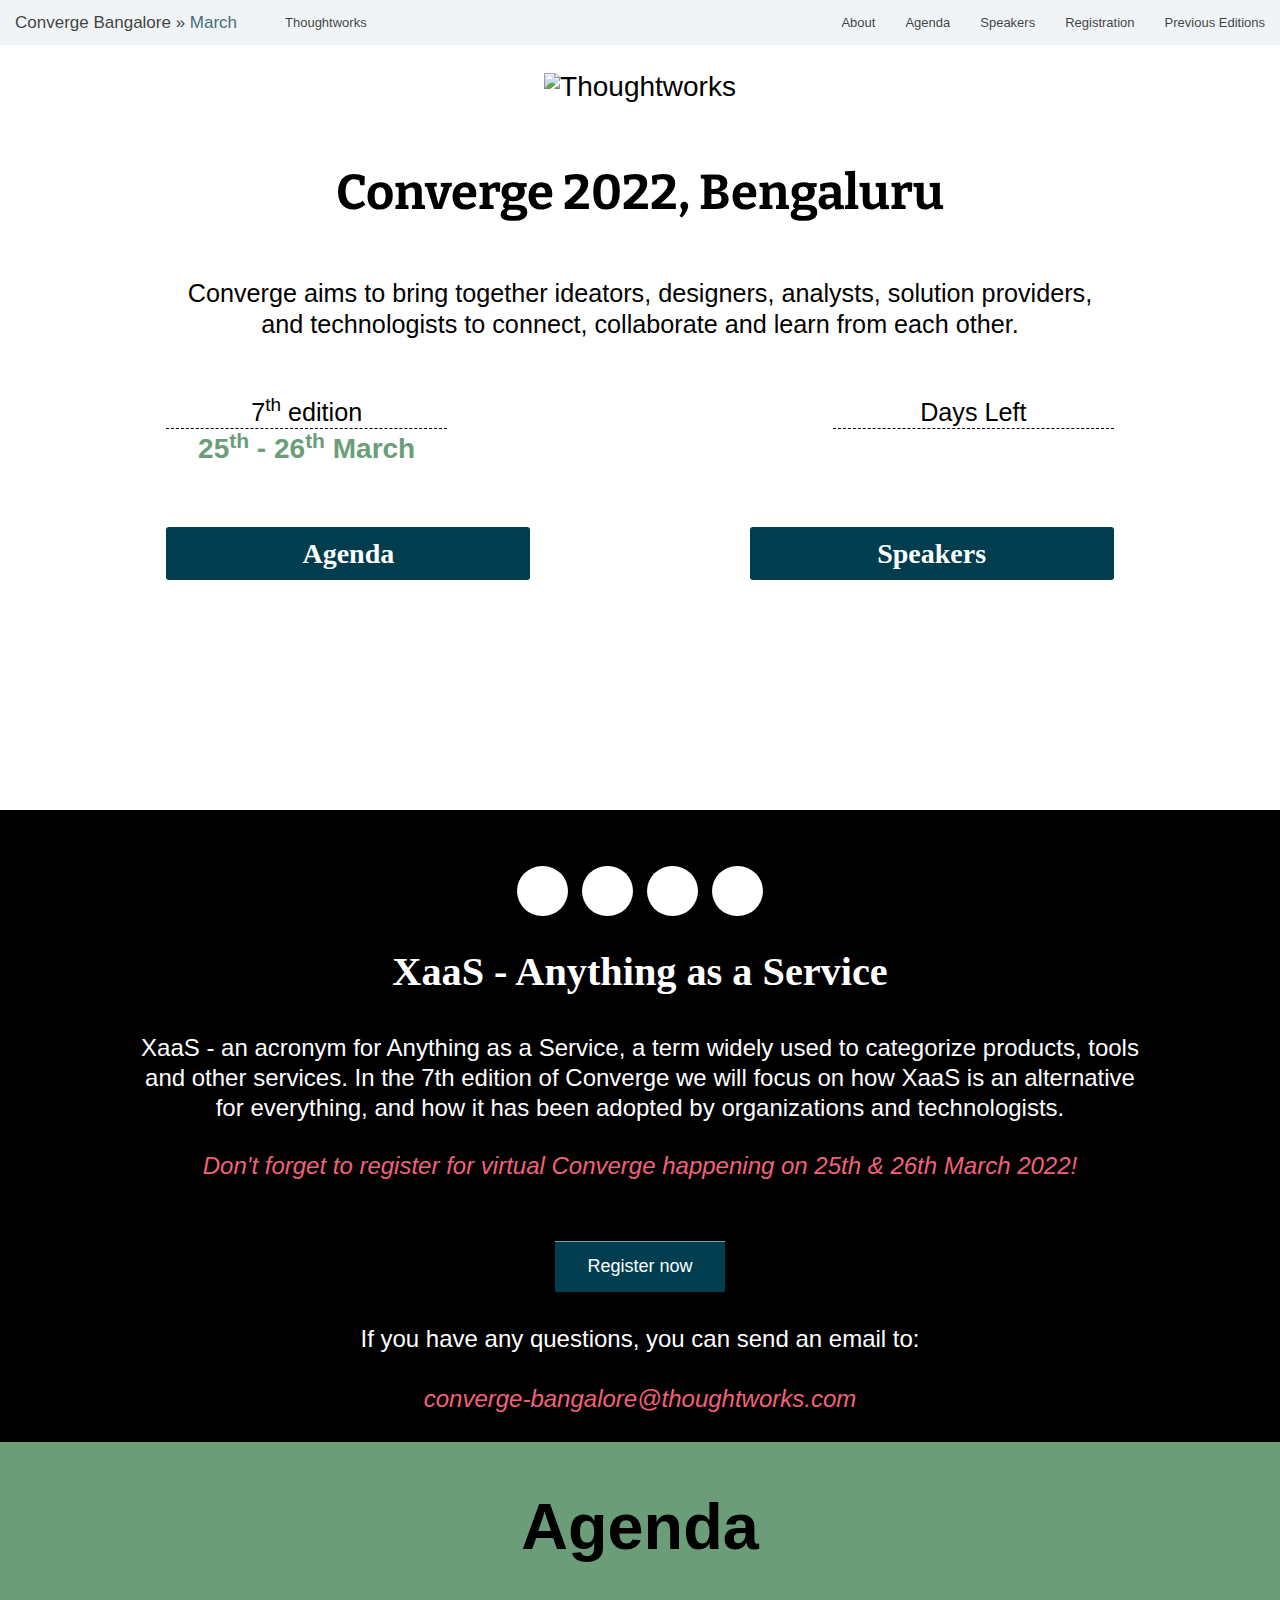
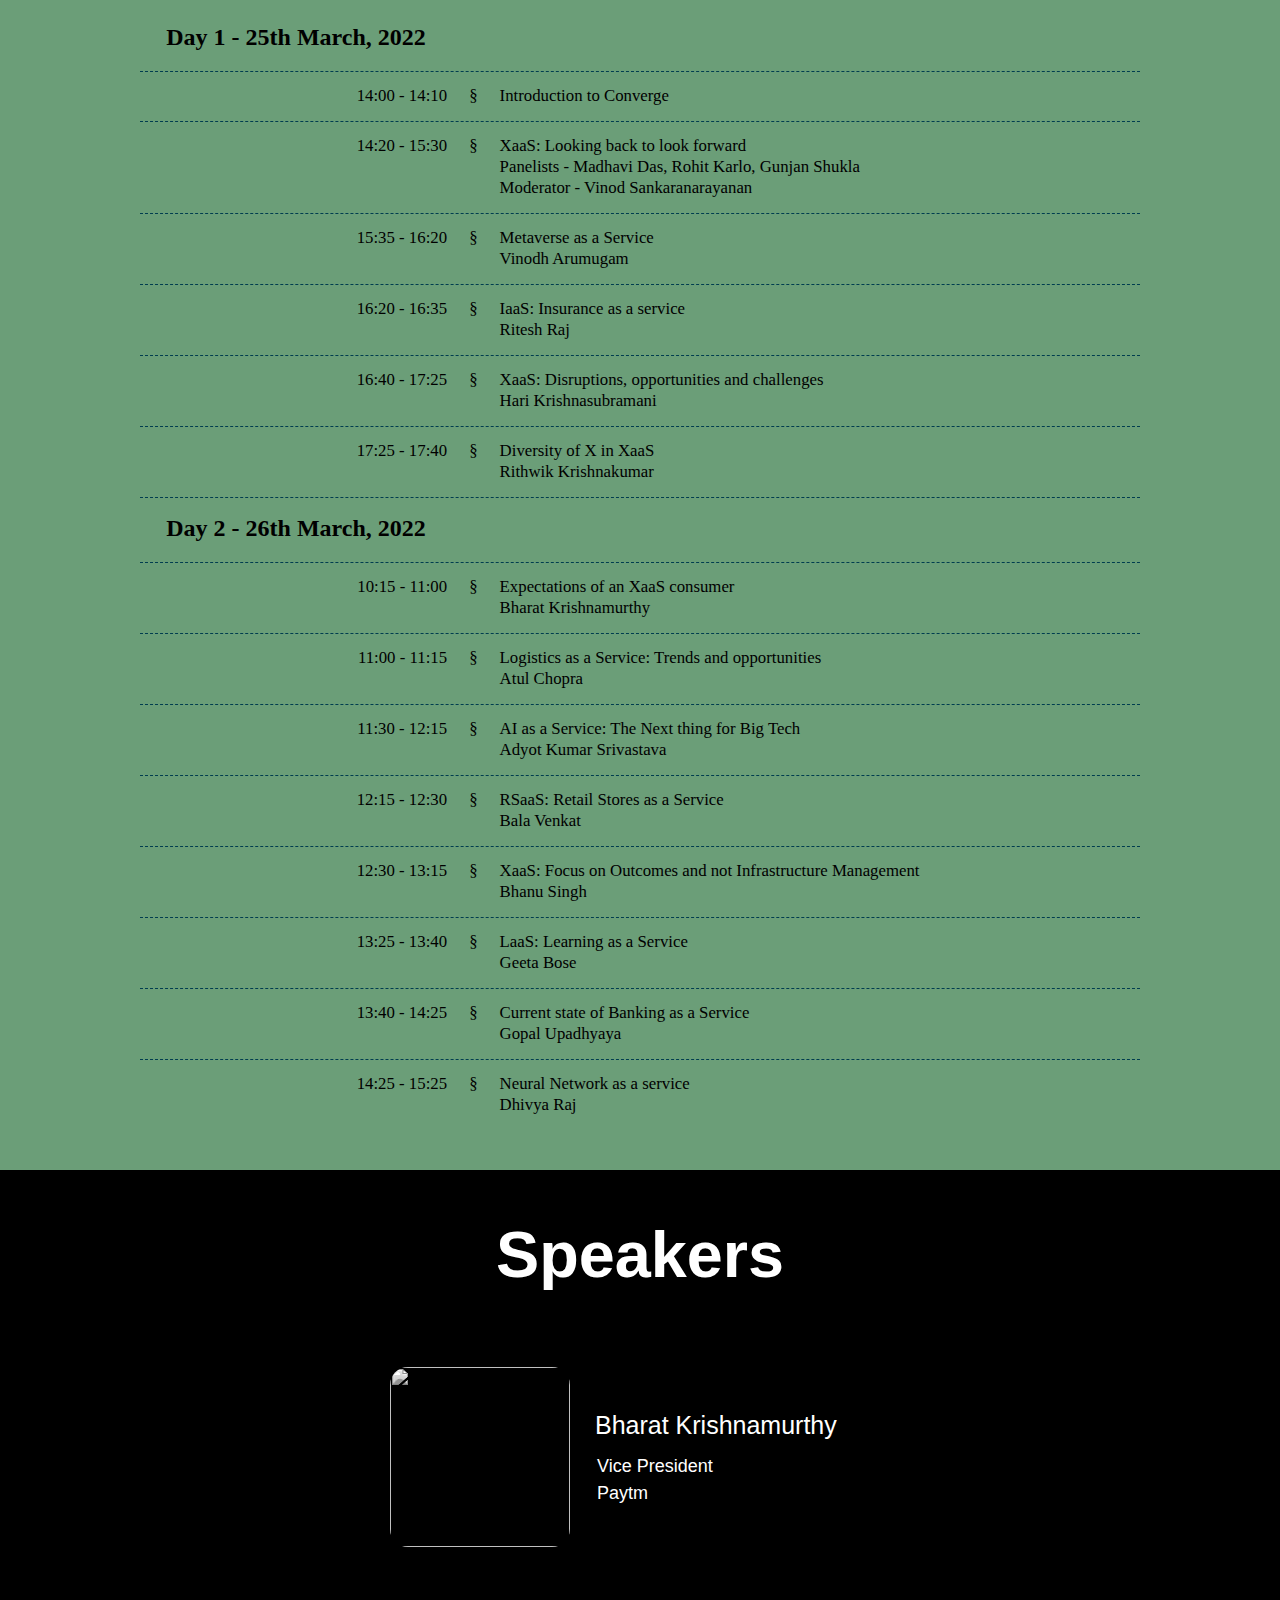
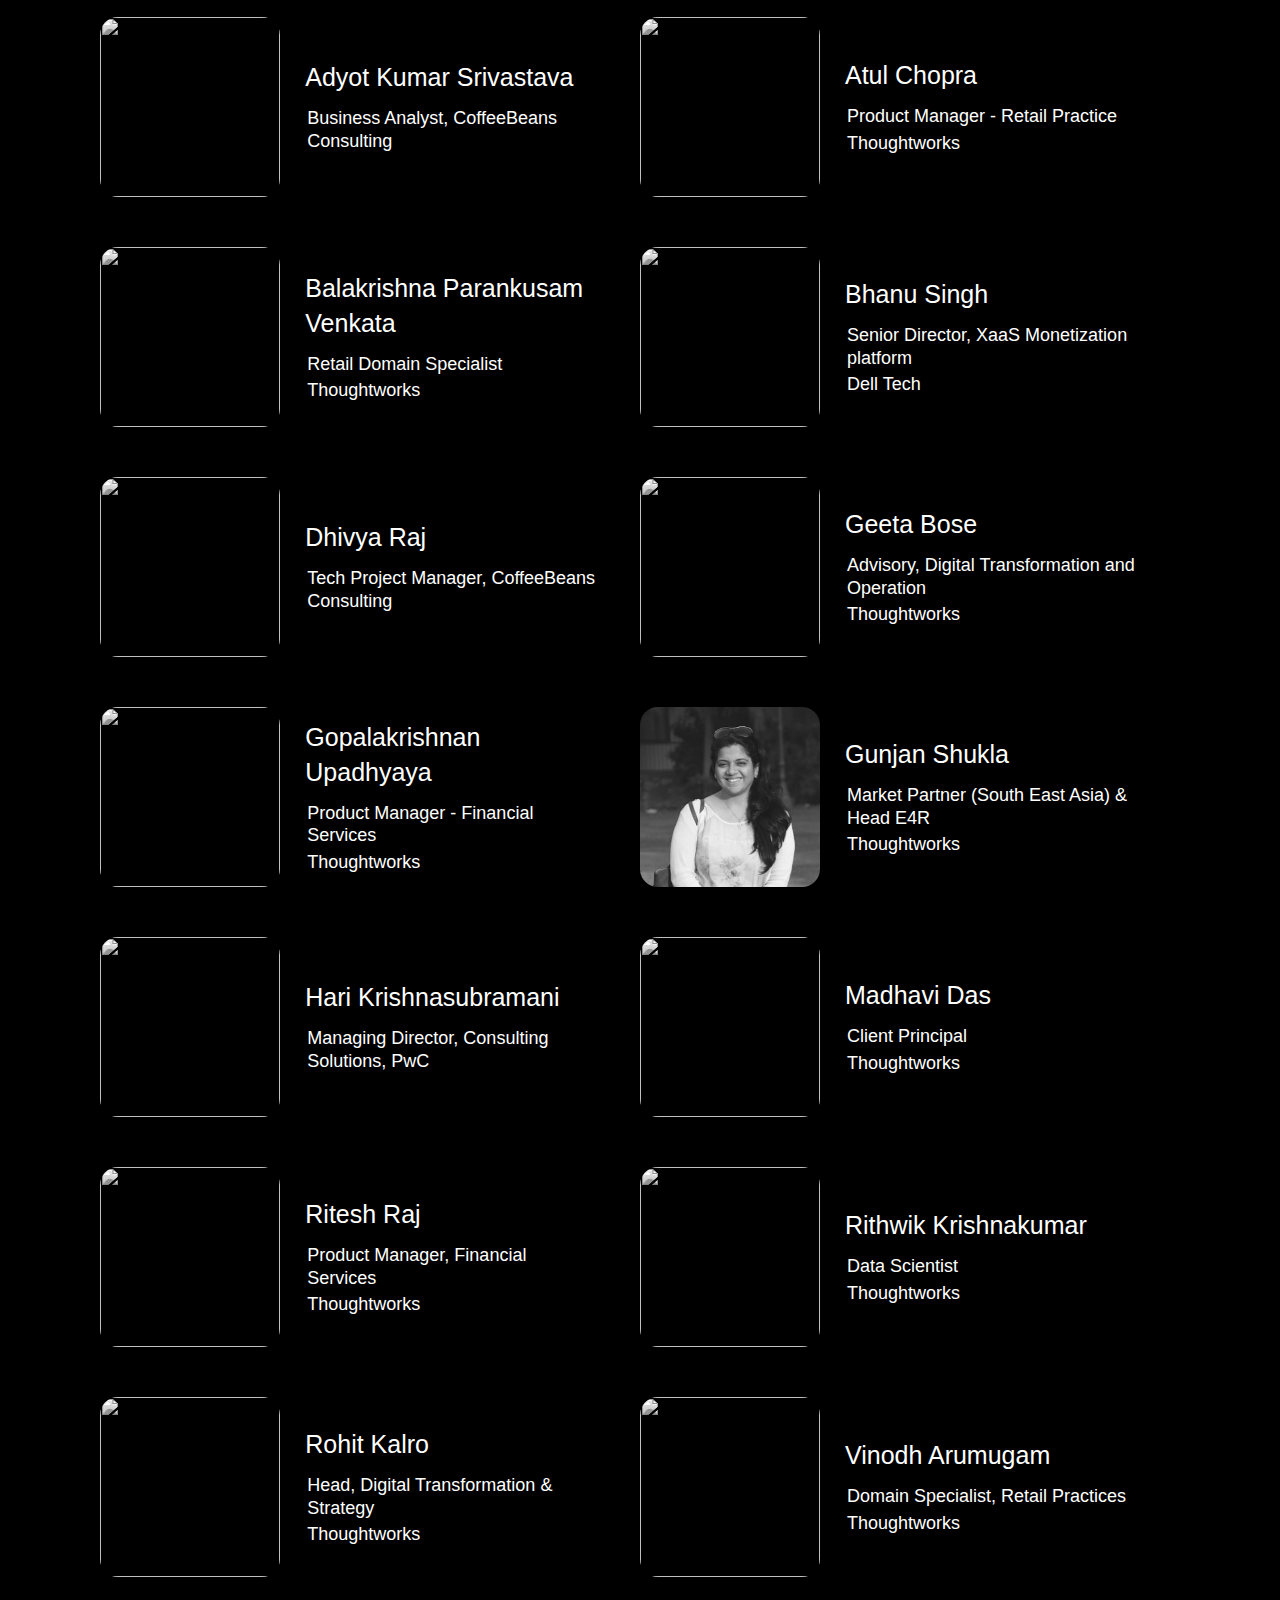
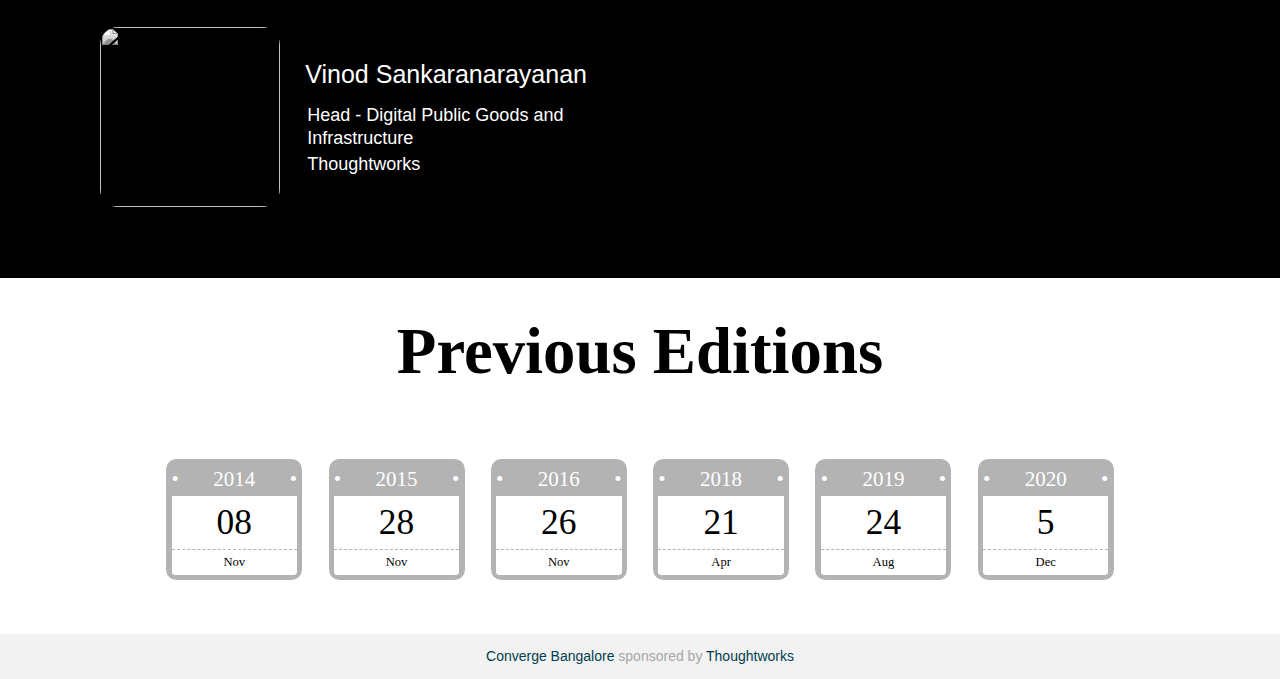
==== commit 481f191f: "[Twinkle/Rikkashini] Add new Speaker to the panelists list" ====
--- a/index.html
+++ b/index.html
@@ -25,7 +25,6 @@
     <!--[if IE 7]>
     <link rel="stylesheet" href="css/icons/fontello-ie7.css"/>
     <![endif] -->
-
     <script src="js/custom.modernizr.js"></script>
 </head>
 <body>
@@ -42,7 +41,7 @@
                 <img src="./img/tw-logo-2022.png" alt="Thoughtworks" align="center"/>
             </a>
             <h1>Converge 2022, Bengaluru</h1>
-            <p style="opacity:0.8;font-size:0.90em">Converge aims to bring together ideators, designers, analysts,
+            <p>Converge aims to bring together ideators, designers, analysts,
                 solution providers, and technologists to connect, collaborate and learn from each other.</p>
         </div>
     </div>
@@ -100,7 +99,7 @@
             it has been adopted by organizations and technologists.
         </p>
         <br>
-        <p style="color: #47A1AD"><i>Don't forget to register for the first virtual Converge happening on Saturday, 5th Dec'20!</p>
+        <p class="register" ><i>Don't forget to register for virtual Converge happening on 25th & 26th March 2022!</i></p>
         <br><br>
         <div>
             <a href="https://docs.google.com/forms/d/e/1FAIpQLSdL641Tp3m40NAzVTIPxz9kiipIn4rhzieCZ3TDOl7j-T7hRQ/viewform?usp=sf_link"
@@ -136,7 +135,7 @@
             <div class="large-4 columns time" id="agenda-1"
                  data-bottom="transform:rotateX(90deg) scale(0);opacity:0"
                  data--200-bottom="transform:rotateX(0) scale(1);opacity:1">
-                <p>2:00PM - 2:10PM</p>
+                <p>14:00 - 14:10</p>
             </div>
             <div class="large-8 columns summary" data-anchor-target="#agenda-1"
                  data-bottom="transform:rotateX(90deg) scale(0);opacity:0"
@@ -149,59 +148,61 @@
             <div class="large-4 columns time" id="agenda-2"
                  data-bottom="transform:rotateX(90deg) scale(0);opacity:0"
                  data--200-bottom="transform:rotateX(0) scale(1);opacity:1">
-                <p>2:20PM - 3:30PM</p>
+                <p>14:20 - 15:30</p>
             </div>
             <div class="large-8 columns summary" data-anchor-target="#agenda-2"
                  data-bottom="transform:rotateX(90deg) scale(0);opacity:0"
                  data--200-bottom="transform:rotateX(0) scale(1);opacity:1">
-                <p>XaaS : Looking back to look forward<br></p>
+                <p>XaaS: Looking back to look forward<br> Panelists - Madhavi Das,
+                    Rohit Karlo, Gunjan Shukla<br>
+                    Moderator - Vinod Sankaranarayanan </p>
             </div>
         </div>
         <div class="row">
             <div class="large-4 columns time" id="agenda-4"
                  data-bottom="transform:rotateX(90deg) scale(0);opacity:0"
                  data--200-bottom="transform:rotateX(0) scale(1);opacity:1">
-                <p>3:35PM - 4:20PM</p>
+                <p>15:35 - 16:20</p>
             </div>
             <div class="large-8 columns summary" data-anchor-target="#agenda-4"
                  data-bottom="transform:rotateX(90deg) scale(0);opacity:0"
                  data--200-bottom="transform:rotateX(0) scale(1);opacity:1">
-                <p>Metaverse as a service</p>
+                <p>Metaverse as a Service <br> Vinodh Arumugam </p>
             </div>
         </div>
         <div class="row">
             <div class="large-4 columns time" id="agenda-5"
                  data-bottom="transform:rotateX(90deg) scale(0);opacity:0"
                  data--200-bottom="transform:rotateX(0) scale(1);opacity:1">
-                <p>4:20PM - 4:35PM</p>
+                <p>16:20 - 16:35</p>
             </div>
             <div class="large-8 columns summary" data-anchor-target="#agenda-5"
                  data-bottom="transform:rotateX(90deg) scale(0);opacity:0"
                  data--200-bottom="transform:rotateX(0) scale(1);opacity:1">
-                <p>Insurance as a service</p>
+                <p>IaaS: Insurance as a service <br> Ritesh Raj </p>
             </div>
         </div>
         <div class="row">
             <div class="large-4 columns time" id="agenda-7"
                  data-bottom="transform:rotateX(90deg) scale(0);opacity:0"
                  data--200-bottom="transform:rotateX(0) scale(1);opacity:1">
-                <p>4:40PM - 5:25PM</p>
+                <p>16:40 - 17:25    </p>
             </div>
             <div class="large-8 columns summary" data-anchor-target="#agenda-7"
                  data-bottom="transform:rotateX(90deg) scale(0);opacity:0"
                  data--200-bottom="transform:rotateX(0) scale(1);opacity:1">
-                <p>Symposium</p>
+                <p>XaaS: Disruptions, opportunities and challenges <br> Hari Krishnasubramani </p>
             </div>
         </div><div class="row">
         <div class="large-4 columns time" id="agenda-8"
              data-bottom="transform:rotateX(90deg) scale(0);opacity:0"
              data--200-bottom="transform:rotateX(0) scale(1);opacity:1">
-            <p>5:25PM - 5:40PM</p>
+            <p>17:25 - 17:40</p>
         </div>
         <div class="large-8 columns summary" data-anchor-target="#agenda-8"
              data-bottom="transform:rotateX(90deg) scale(0);opacity:0"
              data--200-bottom="transform:rotateX(0) scale(1);opacity:1">
-            <p>XaaS as an X</p>
+            <p>Diversity of X in XaaS<br> Rithwik Krishnakumar </p>
         </div>
     </div>
         <div class="row">
@@ -216,12 +217,12 @@
             <div class="large-4 columns time" id="agenda-11"
                  data-bottom="transform:rotateX(90deg) scale(0);opacity:0"
                  data--200-bottom="transform:rotateX(0) scale(1);opacity:1">
-                <p>10:15AM - 11:00AM</p>
+                <p>10:15 - 11:00</p>
             </div>
             <div class="large-8 columns summary" data-anchor-target="#agenda-11"
                  data-bottom="transform:rotateX(90deg) scale(0);opacity:0"
                  data--200-bottom="transform:rotateX(0) scale(1);opacity:1">
-                <p>Keynote</p>
+                <p>Expectations of an XaaS consumer<br> Bharat Krishnamurthy</p>
             </div>
         </div>
 
@@ -229,12 +230,12 @@
             <div class="large-4 columns time" id="agenda-12"
                  data-bottom="transform:rotateX(90deg) scale(0);opacity:0"
                  data--200-bottom="transform:rotateX(0) scale(1);opacity:1">
-                <p>11:00AM - 11:15AM</p>
+                <p>11:00 - 11:15</p>
             </div>
             <div class="large-8 columns summary" data-anchor-target="#agenda-12"
                  data-bottom="transform:rotateX(90deg) scale(0);opacity:0"
                  data--200-bottom="transform:rotateX(0) scale(1);opacity:1">
-                <p>Logistics as a Service: Trends and opportunities</p>
+                <p>Logistics as a Service: Trends and opportunities <br> Atul Chopra </p>
             </div>
         </div>
 
@@ -242,12 +243,12 @@
             <div class="large-4 columns time" id="agenda-14"
                  data-bottom="transform:rotateX(90deg) scale(0);opacity:0"
                  data--200-bottom="transform:rotateX(0) scale(1);opacity:1">
-                <p>11:30AM - 12:15PM</p>
+                <p>11:30 - 12:15</p>
             </div>
             <div class="large-8 columns summary" data-anchor-target="#agenda-14"
                  data-bottom="transform:rotateX(90deg) scale(0);opacity:0"
                  data--200-bottom="transform:rotateX(0) scale(1);opacity:1">
-                <p>Banking backend as a Service</p>
+                <p>AI as a Service: The Next thing for Big Tech <br> Adyot Kumar Srivastava </p>
             </div>
         </div>
 
@@ -255,12 +256,12 @@
             <div class="large-4 columns time" id="agenda-15"
                  data-bottom="transform:rotateX(90deg) scale(0);opacity:0"
                  data--200-bottom="transform:rotateX(0) scale(1);opacity:1">
-                <p>12:15PM - 12:30PM</p>
+                <p>12:15 - 12:30</p>
             </div>
             <div class="large-8 columns summary" data-anchor-target="#agenda-15"
                  data-bottom="transform:rotateX(90deg) scale(0);opacity:0"
                  data--200-bottom="transform:rotateX(0) scale(1);opacity:1">
-                <p>Retail Stores as a Service (RSaaS)</p>
+                <p>RSaaS: Retail Stores as a Service<br> Bala Venkat </p>
             </div>
         </div>
 
@@ -268,12 +269,12 @@
             <div class="large-4 columns time" id="agenda-17"
                  data-bottom="transform:rotateX(90deg) scale(0);opacity:0"
                  data--200-bottom="transform:rotateX(0) scale(1);opacity:1">
-                <p>12:40PM - 1:25PM</p>
+                <p>12:30 - 13:15</p>
             </div>
             <div class="large-8 columns summary" data-anchor-target="#agenda-17"
                  data-bottom="transform:rotateX(90deg) scale(0);opacity:0"
                  data--200-bottom="transform:rotateX(0) scale(1);opacity:1">
-                <p>Symposium</p>
+                <p>XaaS: Focus on Outcomes and not Infrastructure Management<br> Bhanu Singh </p>
             </div>
         </div>
 
@@ -281,24 +282,24 @@
             <div class="large-4 columns time" id="agenda-18"
                  data-bottom="transform:rotateX(90deg) scale(0);opacity:0"
                  data--200-bottom="transform:rotateX(0) scale(1);opacity:1">
-                <p>1:25PM - 1:40PM</p>
+                <p>13:25 - 13:40</p>
             </div>
             <div class="large-8 columns summary" data-anchor-target="#agenda-18"
                  data-bottom="transform:rotateX(90deg) scale(0);opacity:0"
                  data--200-bottom="transform:rotateX(0) scale(1);opacity:1">
-                <p>Learning as a Service (LaaS)</p>
+                <p>LaaS: Learning as a Service<br> Geeta Bose </p>
             </div>
         </div>
         <div class="row">
             <div class="large-4 columns time" id="agenda-20"
                  data-bottom="transform:rotateX(90deg) scale(0);opacity:0"
                  data--200-bottom="transform:rotateX(0) scale(1);opacity:1">
-                <p>2:15PM - 3:00PM</p>
+                <p>13:40 - 14:25</p>
             </div>
             <div class="large-8 columns summary" data-anchor-target="#agenda-20"
                  data-bottom="transform:rotateX(90deg) scale(0);opacity:0"
                  data--200-bottom="transform:rotateX(0) scale(1);opacity:1">
-                <p>AI as a Service: The Next thing for Big Tech</p>
+                <p>Current state of Banking as a Service <br> Gopal Upadhyaya </p>
             </div>
         </div>
 
@@ -306,67 +307,146 @@
             <div class="large-4 columns time" id="agenda-21"
                  data-bottom="transform:rotateX(90deg) scale(0);opacity:0"
                  data--200-bottom="transform:rotateX(0) scale(1);opacity:1">
-                <p>3:00PM - 3:15PM</p>
+                <p>14:25 - 15:25</p>
             </div>
             <div class="large-8 columns summary" data-anchor-target="#agenda-21"
                  data-bottom="transform:rotateX(90deg) scale(0);opacity:0"
                  data--200-bottom="transform:rotateX(0) scale(1);opacity:1">
-                <p>Neural Network as a service</p>
+                <p>Neural Network as a service <br> Dhivya Raj </p>
             </div>
         </div>
     </div>
 </section>
 
-<section id="speaker_list" class="speakerList" style="min-height: 50%; text-align: center">
-    <h5 style="padding: 10%; color: #47A1AD">Speaker details will be added soon!</h5>
-</section>
-
-<!--<section id="speaker_list" class="speakerList" >
+<!--<section id="speaker_list" class="speakerList" style="min-height: 50%; text-align: center">-->
+<!--    <h5 style="padding: 10%; color: #47A1AD">Speaker details will be added soon!</h5>-->
+<!--</section>-->
+
+<!--<section id="speaker_list" class="speakerList" >-->
+
+
+
+<section id="speaker_list" class="speakerList" >
     <div class="header">
         <h2>Speakers</h2>
     </div>
-    <h5>Coming soon</h5>
-     <div class="speakers-list-item speakers-list-item-initial">
-        <img src="./img/2020/kiran.jpg" />
-         <div class="speakers-list-description">
-            <h6>Kiran Anandampillai</h6>
-            <p>Advisor Technology NDHM</p>
-        </div>
-    </div>
-       <div class="speakers-list-item"><img src="./img/2020/kavitha.jpg" />
-           <div class="speakers-list-description">
-               <h6>Kavitha Thyagarajan</h6>
-               <p>Design lead - Digital Platform</p>
-                <p>Thoughtworks</p>
-
-           </div>
-       </div>
-   </div>-->
+    <div class="speakers-list-item-initial-container">
+        <div class="speakers-list-item speakers-list-item-initial">
+            <img src="./img/2022/bharatKrishnamurthy.jpg" />
+            <div class="speakers-list-description">
+                <h6>Bharat Krishnamurthy</h6>
+                <p>Vice President</p>
+                <p>Paytm</p>
+            </div>
+        </div>
+    </div>
+
+    <div class="speakers-list">
+        <div class="speakers-list-item">
+            <img src="./img/2022/adyotKumarSrivastava.jpg" />
+            <div class="speakers-list-description">
+                <h6>Adyot Kumar Srivastava</h6>
+                <p>Business Analyst, CoffeeBeans Consulting</p>
+            </div>
+        </div>
+        <div class="speakers-list-item"><img src="./img/2022/atulChopra.jpg" />
+            <div class="speakers-list-description">
+                <h6>Atul Chopra</h6>
+                <p>Product Manager - Retail Practice</p>
+                <p>Thoughtworks</p>
+            </div>
+        </div>
+        <div class="speakers-list-item"><img src="./img/2022/balakrishna.jpg" />
+            <div class="speakers-list-description">
+                <h6>Balakrishna Parankusam Venkata</h6>
+                <p>Retail Domain Specialist</p>
+                <p>Thoughtworks</p>
+            </div>
+        </div>
+        <div class="speakers-list-item"><img src="./img/2022/bhanuSingh.jpg" />
+            <div class="speakers-list-description">
+                <h6>Bhanu Singh</h6>
+                <p>Senior Director, XaaS Monetization platform</p>
+                <p>Dell Tech</p>
+            </div>
+        </div>
+        <div class="speakers-list-item"><img style="width:180px;" src="./img/2022/dhivyaRaj.jpg"/>
+            <div class="speakers-list-description">
+                <h6>Dhivya Raj</h6>
+                <p>Tech Project Manager, CoffeeBeans Consulting</p>
+            </div>
+        </div>
+        <div class="speakers-list-item"><img src="./img/2022/geetaBose.jpg" />
+            <div class="speakers-list-description">
+                <h6>Geeta Bose</h6>
+                <p>Advisory, Digital Transformation and Operation</p>
+                <p>Thoughtworks</p>
+            </div>
+        </div>
+        <div class="speakers-list-item"><img src="./img/2022/gopalkrishnanUpadhyaya.jpg" />
+            <div class="speakers-list-description">
+                <h6>Gopalakrishnan Upadhyaya</h6>
+                <p>Product Manager - Financial Services</p>
+                <p>Thoughtworks</p>
+            </div>
+        </div>
+        <div class="speakers-list-item"><img src="./img/2022/gunjanShukla.jpg" />
+            <div class="speakers-list-description">
+                <h6>Gunjan Shukla</h6>
+                <p>Market Partner (South East Asia) & Head E4R</p>
+                <p>Thoughtworks</p>
+            </div>
+        </div>
+        <div class="speakers-list-item"><img src="./img/2022/hari.jpg" />
+            <div class="speakers-list-description">
+                <h6>Hari Krishnasubramani</h6>
+                <p>Managing Director, Consulting Solutions, PwC</p>
+            </div>
+        </div>
+        <div class="speakers-list-item"><img src="./img/2022/madhaviDas.jpg" />
+            <div class="speakers-list-description">
+                <h6>Madhavi Das</h6>
+                <p>Client Principal</p>
+                <p>Thoughtworks</p>
+            </div>
+        </div>
+        <div class="speakers-list-item"><img src="./img/2022/ritesh.jpg" />
+            <div class="speakers-list-description">
+                <h6>Ritesh Raj</h6>
+                <p>Product Manager, Financial Services</p>
+                <p>Thoughtworks</p>
+            </div>
+        </div>
+        <div class="speakers-list-item"><img src="./img/2022/rithwik.jpg" />
+            <div class="speakers-list-description">
+                <h6>Rithwik Krishnakumar</h6>
+                <p>Data Scientist</p>
+                <p>Thoughtworks</p>
+            </div>
+        </div>
+        <div class="speakers-list-item"><img src="./img/2022/rohitKalro.jpg" />
+            <div class="speakers-list-description">
+                <h6>Rohit Kalro</h6>
+                <p>Head, Digital Transformation & Strategy</p>
+                <p>Thoughtworks</p>
+            </div>
+        </div>
+        <div class="speakers-list-item"><img src="./img/2022/vinodhArumugam.jpg" />
+            <div class="speakers-list-description">
+                <h6>Vinodh Arumugam</h6>
+                <p>Domain Specialist, Retail Practices</p>
+                <p>Thoughtworks</p>
+            </div>
+        </div>
+        <div class="speakers-list-item"><img src="./img/2022/vinodSankaranarayanan.jpg" />
+            <div class="speakers-list-description">
+                <h6>Vinod Sankaranarayanan</h6>
+                <p>Head - Digital Public Goods and Infrastructure</p>
+                <p>Thoughtworks</p>
+            </div>
+        </div>
+    </div>
 </section>
-
-<!--<section id="speaker_list" class="speakerList" >
-    <div class="header">
-        <h2>Speakers</h2>
-    </div>
-    <h5>Coming soon</h5>
-     <div class="speakers-list-item speakers-list-item-initial">
-        <img src="./img/2020/kiran.jpg" />
-         <div class="speakers-list-description">
-            <h6>Kiran Anandampillai</h6>
-            <p>Advisor Technology NDHM</p>
-        </div>
-    </div>
-       <div class="speakers-list-item"><img src="./img/2020/kavitha.jpg" />
-           <div class="speakers-list-description">
-               <h6>Kavitha Thyagarajan</h6>
-               <p>Design lead - Digital Platform</p>
-                <p>Thoughtworks</p>
-
-           </div>
-       </div>
-   </div>-->
-</section>
-
 
 <header id="header" class="feature">
     <div class="fixed">
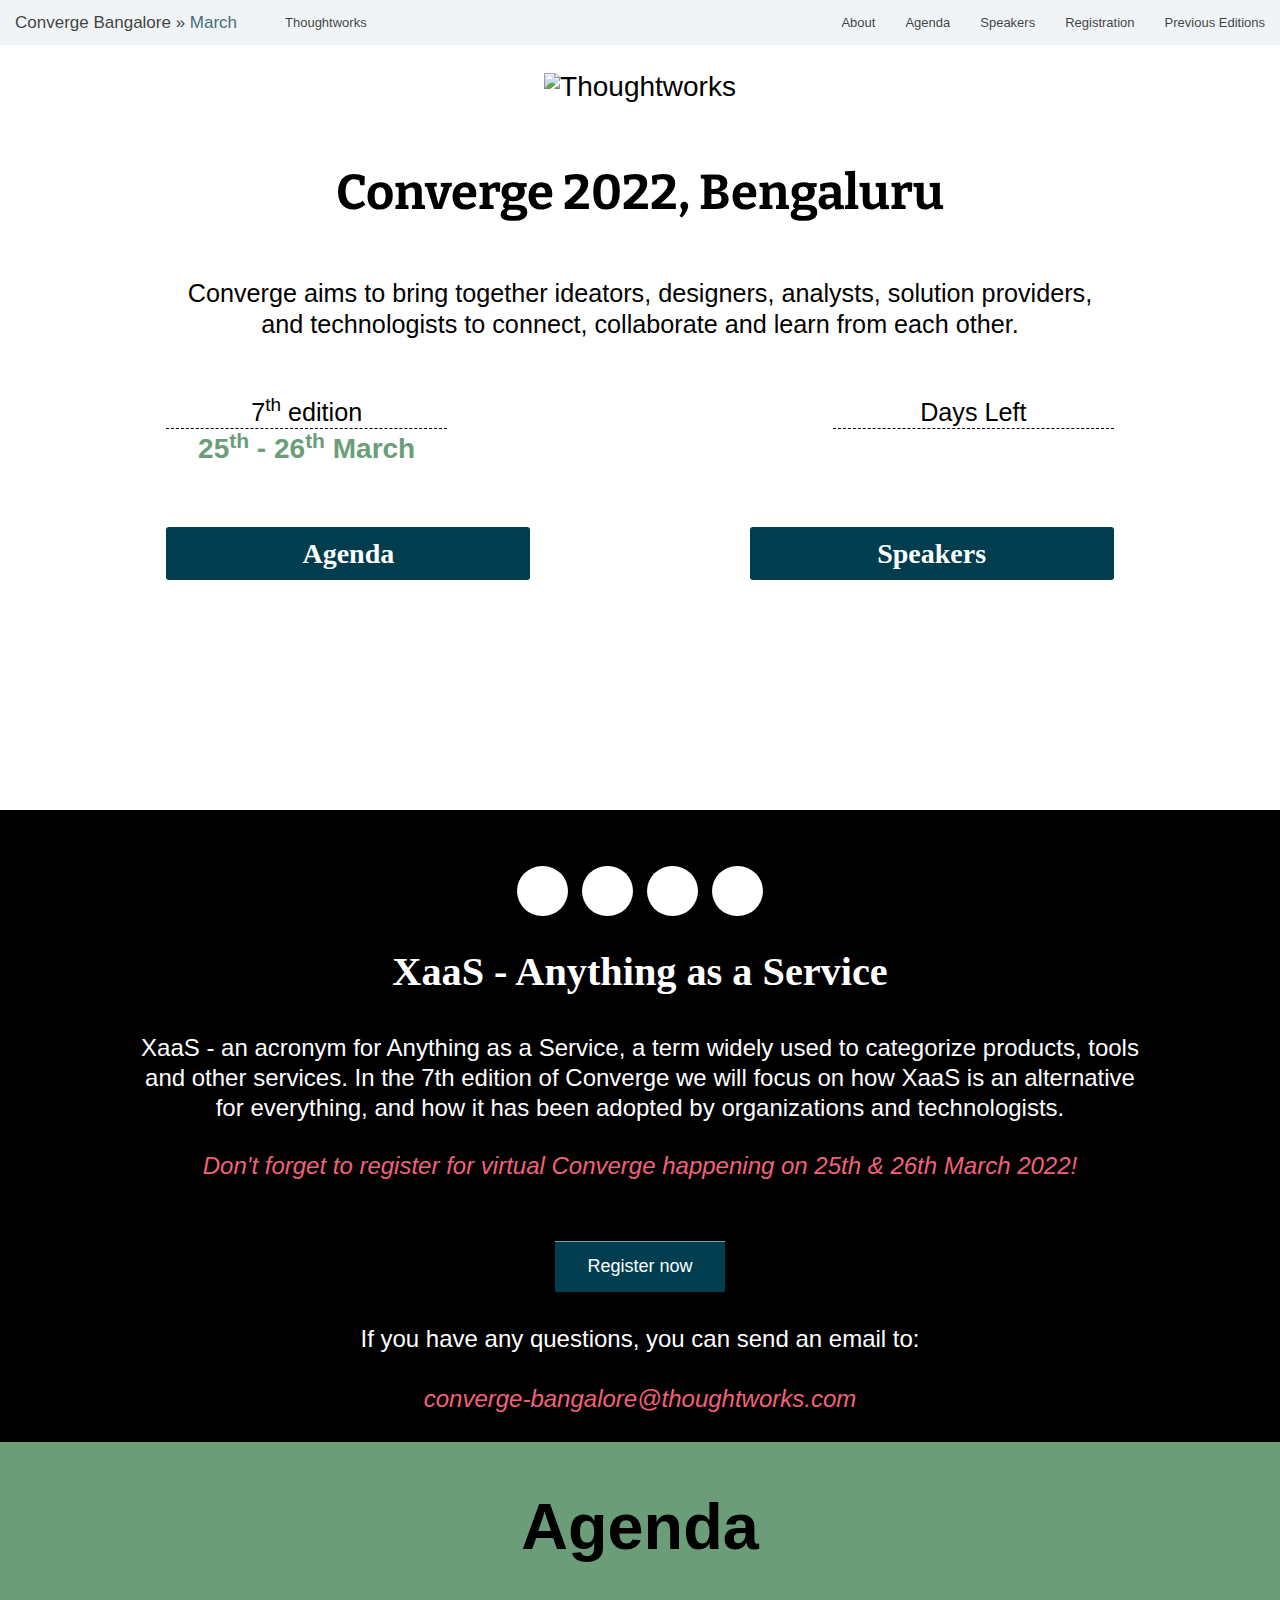
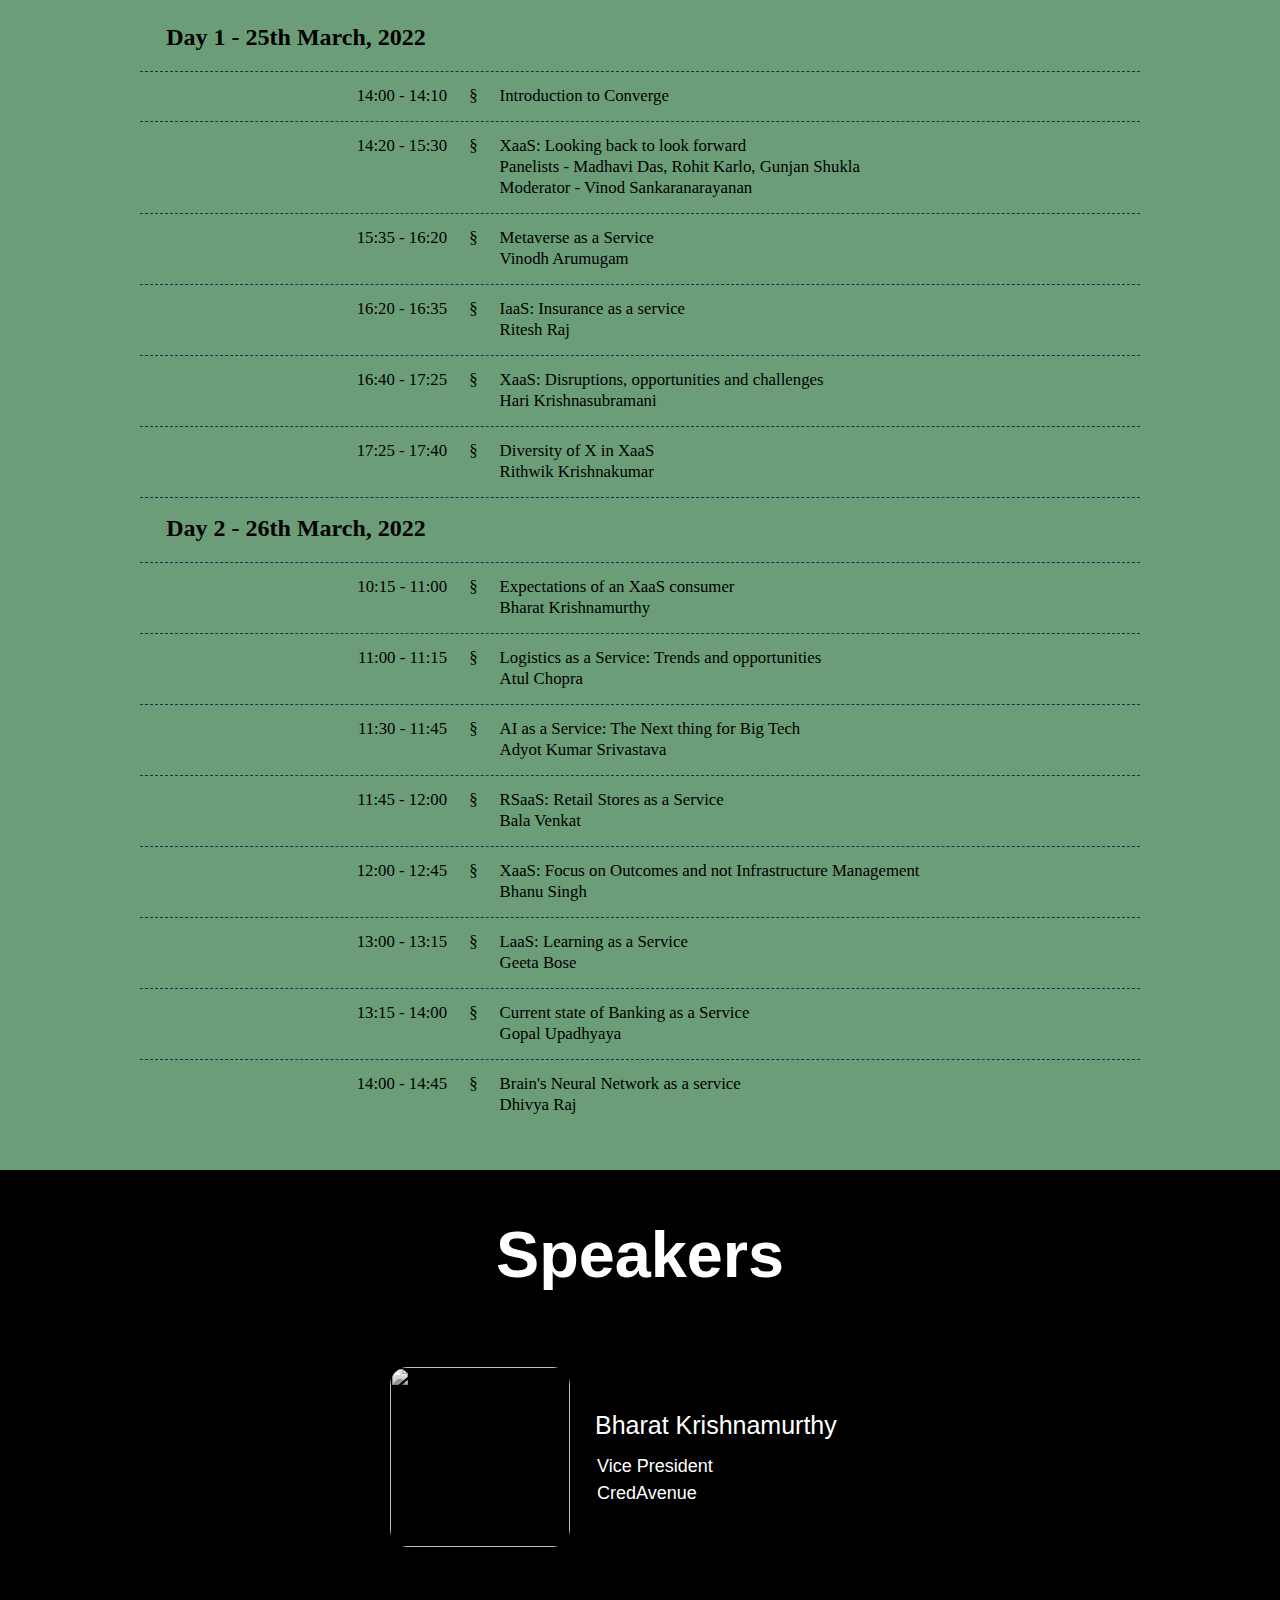
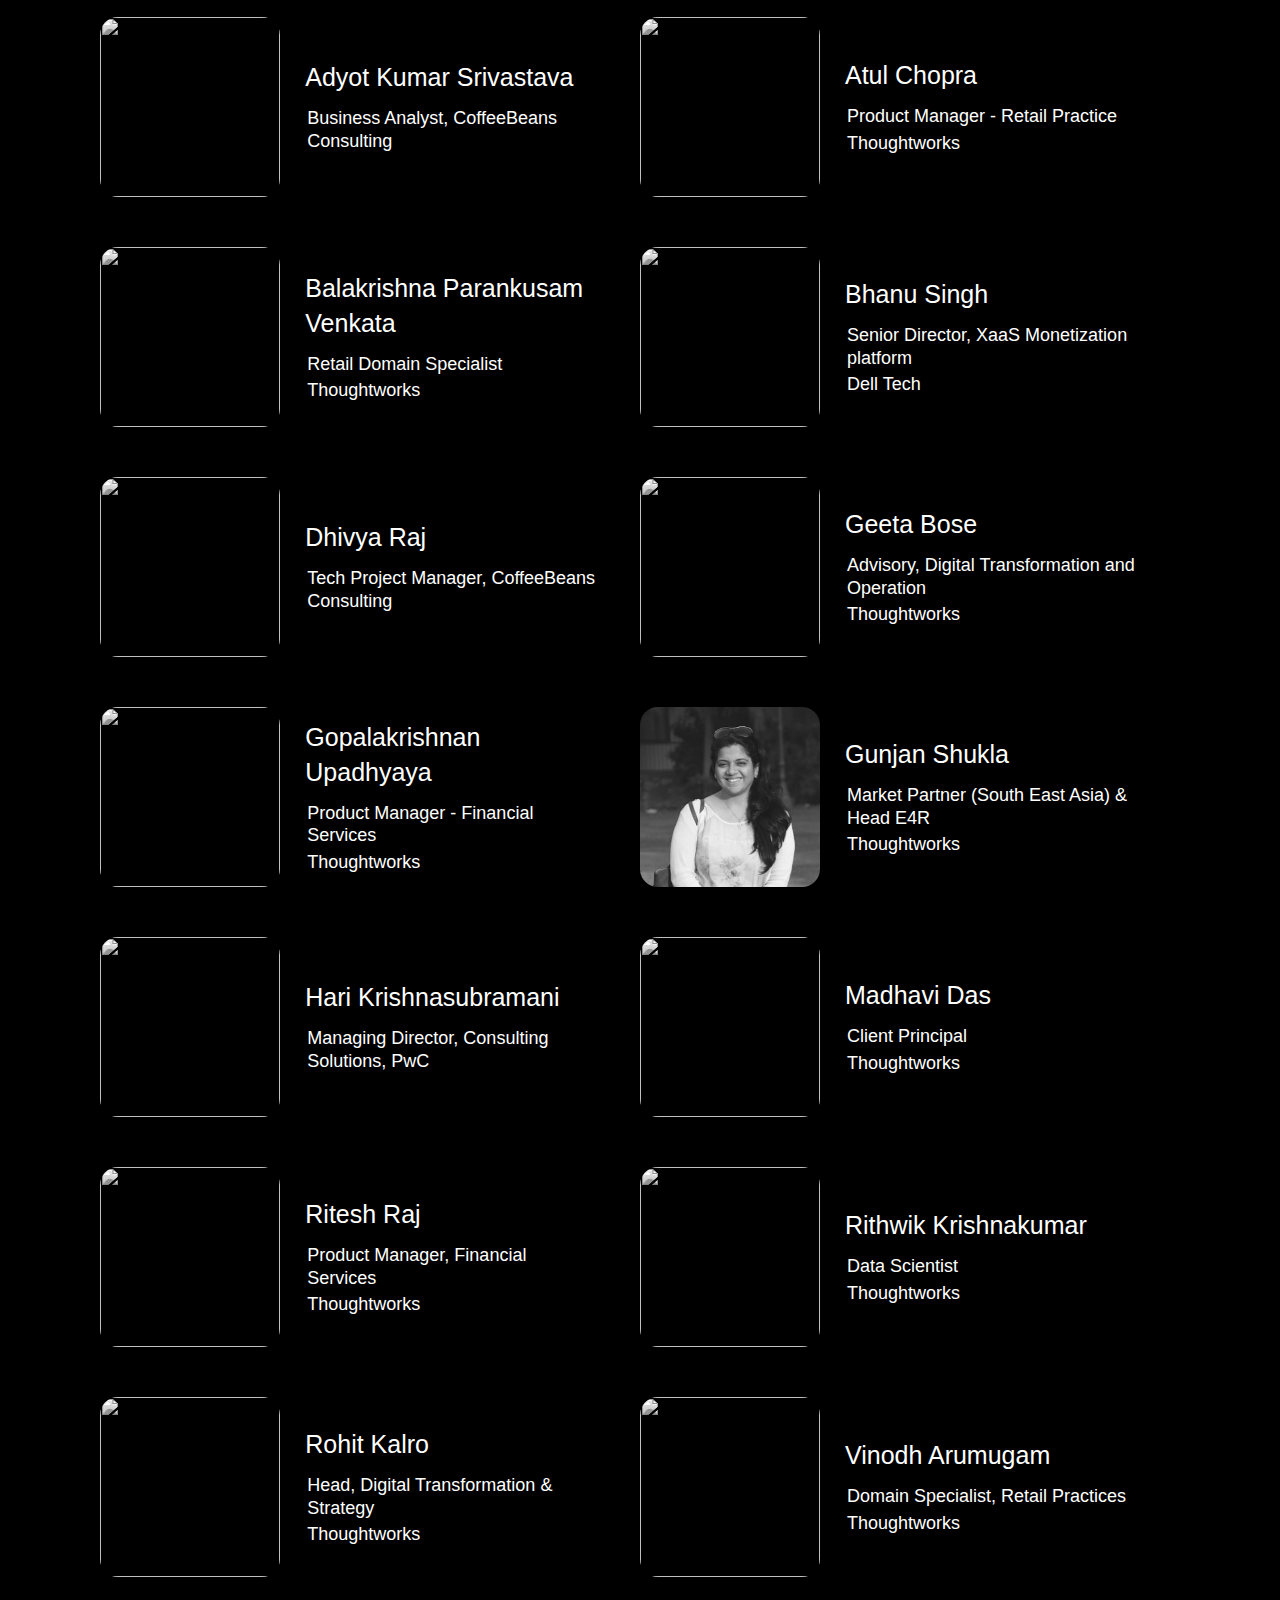
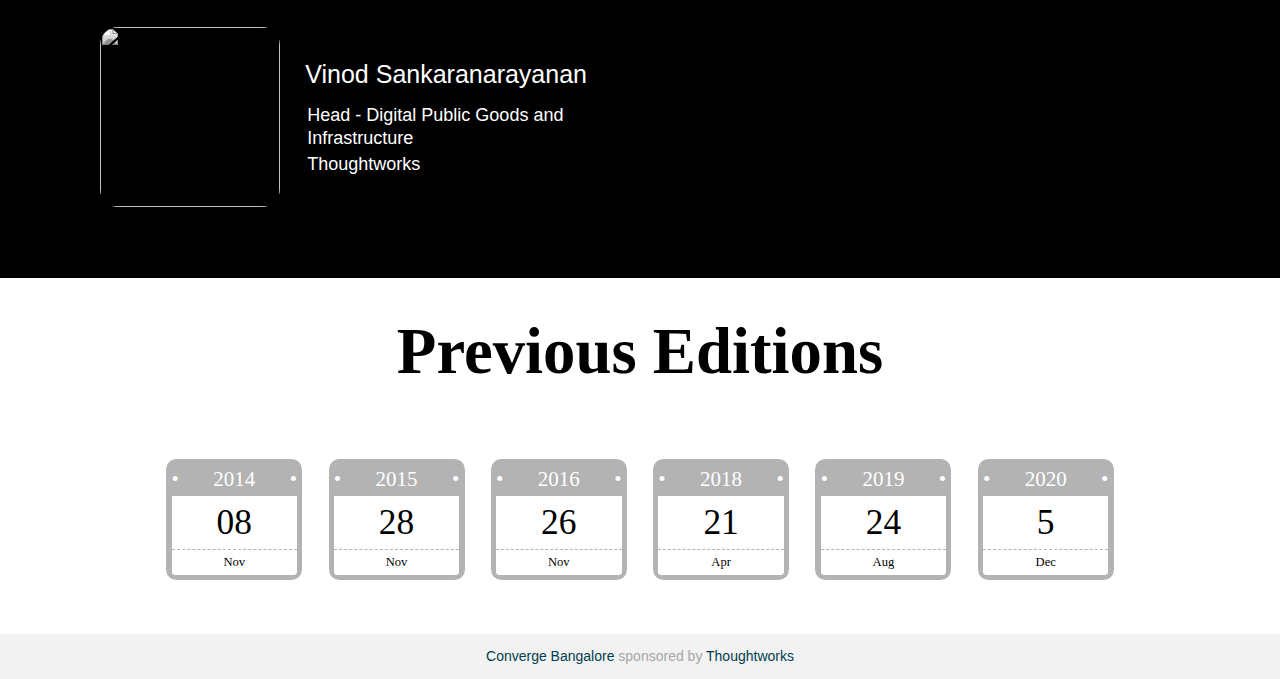
==== commit 68c826bf: "[Twinkle/Rikkashini] Update event timings for converge day 2" ====
--- a/index.html
+++ b/index.html
@@ -186,7 +186,7 @@
             <div class="large-4 columns time" id="agenda-7"
                  data-bottom="transform:rotateX(90deg) scale(0);opacity:0"
                  data--200-bottom="transform:rotateX(0) scale(1);opacity:1">
-                <p>16:40 - 17:25    </p>
+                <p>16:40 - 17:25</p>
             </div>
             <div class="large-8 columns summary" data-anchor-target="#agenda-7"
                  data-bottom="transform:rotateX(90deg) scale(0);opacity:0"
@@ -243,7 +243,7 @@
             <div class="large-4 columns time" id="agenda-14"
                  data-bottom="transform:rotateX(90deg) scale(0);opacity:0"
                  data--200-bottom="transform:rotateX(0) scale(1);opacity:1">
-                <p>11:30 - 12:15</p>
+                <p>11:30 - 11:45</p>
             </div>
             <div class="large-8 columns summary" data-anchor-target="#agenda-14"
                  data-bottom="transform:rotateX(90deg) scale(0);opacity:0"
@@ -256,7 +256,7 @@
             <div class="large-4 columns time" id="agenda-15"
                  data-bottom="transform:rotateX(90deg) scale(0);opacity:0"
                  data--200-bottom="transform:rotateX(0) scale(1);opacity:1">
-                <p>12:15 - 12:30</p>
+                <p>11:45 - 12:00</p>
             </div>
             <div class="large-8 columns summary" data-anchor-target="#agenda-15"
                  data-bottom="transform:rotateX(90deg) scale(0);opacity:0"
@@ -269,7 +269,7 @@
             <div class="large-4 columns time" id="agenda-17"
                  data-bottom="transform:rotateX(90deg) scale(0);opacity:0"
                  data--200-bottom="transform:rotateX(0) scale(1);opacity:1">
-                <p>12:30 - 13:15</p>
+                <p>12:00 - 12:45</p>
             </div>
             <div class="large-8 columns summary" data-anchor-target="#agenda-17"
                  data-bottom="transform:rotateX(90deg) scale(0);opacity:0"
@@ -282,7 +282,7 @@
             <div class="large-4 columns time" id="agenda-18"
                  data-bottom="transform:rotateX(90deg) scale(0);opacity:0"
                  data--200-bottom="transform:rotateX(0) scale(1);opacity:1">
-                <p>13:25 - 13:40</p>
+                <p>13:00 - 13:15</p>
             </div>
             <div class="large-8 columns summary" data-anchor-target="#agenda-18"
                  data-bottom="transform:rotateX(90deg) scale(0);opacity:0"
@@ -294,7 +294,7 @@
             <div class="large-4 columns time" id="agenda-20"
                  data-bottom="transform:rotateX(90deg) scale(0);opacity:0"
                  data--200-bottom="transform:rotateX(0) scale(1);opacity:1">
-                <p>13:40 - 14:25</p>
+                <p>13:15 - 14:00</p>
             </div>
             <div class="large-8 columns summary" data-anchor-target="#agenda-20"
                  data-bottom="transform:rotateX(90deg) scale(0);opacity:0"
@@ -307,12 +307,12 @@
             <div class="large-4 columns time" id="agenda-21"
                  data-bottom="transform:rotateX(90deg) scale(0);opacity:0"
                  data--200-bottom="transform:rotateX(0) scale(1);opacity:1">
-                <p>14:25 - 15:25</p>
+                <p>14:00 - 14:45</p>
             </div>
             <div class="large-8 columns summary" data-anchor-target="#agenda-21"
                  data-bottom="transform:rotateX(90deg) scale(0);opacity:0"
                  data--200-bottom="transform:rotateX(0) scale(1);opacity:1">
-                <p>Neural Network as a service <br> Dhivya Raj </p>
+                <p>Brain's Neural Network as a service <br> Dhivya Raj </p>
             </div>
         </div>
     </div>
@@ -336,7 +336,7 @@
             <div class="speakers-list-description">
                 <h6>Bharat Krishnamurthy</h6>
                 <p>Vice President</p>
-                <p>Paytm</p>
+                <p>CredAvenue</p>
             </div>
         </div>
     </div>
